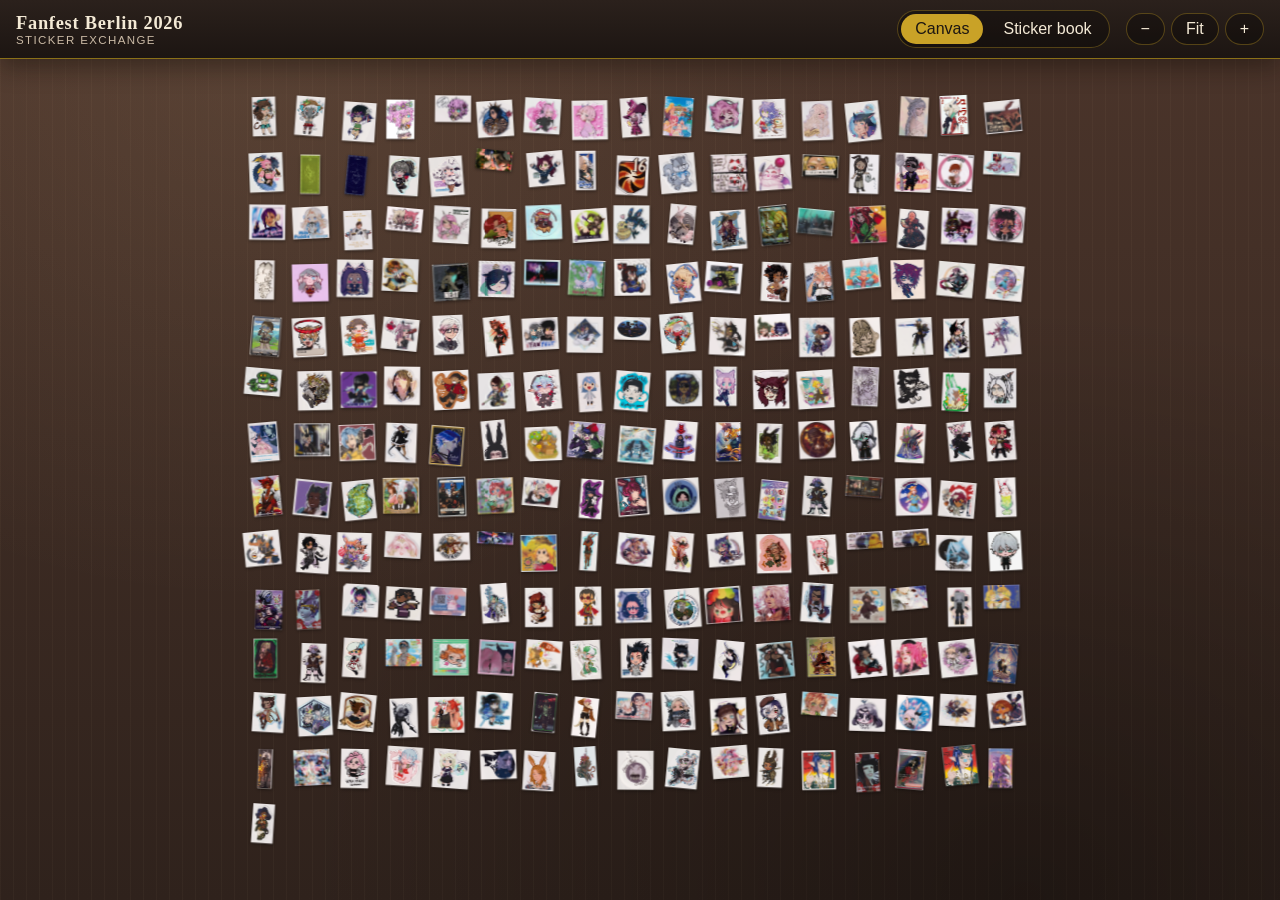
==== index.html @ e5f7c4ee "reorder" ====
<!DOCTYPE html>
<html lang="en">
<head>
  <meta charset="UTF-8">
  <meta name="viewport" content="width=device-width, initial-scale=1">
  <title>Fanfest Berlin 2026 Stickers</title>
  <link rel="stylesheet" href="app.css">
</head>
<body class="viewer">
  <div class="app">
  <header class="topbar">
    <div class="brand">
      <h1>Fanfest Berlin 2026</h1>
      <p>Sticker exchange</p>
    </div>
    <div class="topbar-spacer"></div>
    <div class="mode-toggle" role="tablist">
      <button type="button" data-mode="canvas" class="active">Canvas</button>
      <button type="button" data-mode="book">Sticker book</button>
    </div>
    <div class="zoom-controls">
      <button type="button" class="icon-btn" data-zoom="out" aria-label="Zoom out">&minus;</button>
      <button type="button" class="icon-btn" data-zoom="fit">Fit</button>
      <button type="button" class="icon-btn" data-zoom="in" aria-label="Zoom in">+</button>
    </div>
  </header>
  <div id="stage" class="stage"></div>
  </div>
  <div id="lightbox" class="lightbox" hidden></div>
  <div id="print-book" class="print-book"></div>
  <script>
window.SETTINGS = {
  "bookCols": 2,
  "bookRows": 3
};
window.STICKERS = [
  {
    "id": "032",
    "webp": "webp/032.webp",
    "label": "Alex (By Ru)",
    "url": "https://bsky.app/profile/arukeiso.bsky.social",
    "rank": 1,
    "canvas": {
      "x": 73.90350001613564,
      "y": 69.49119189800025,
      "rot": -1.6860905791443859,
      "scale": 1
    }
  },
  {
    "id": "081",
    "webp": "webp/081.webp",
    "label": "Binnie (By Ru)",
    "url": "https://bsky.app/profile/arukeiso.bsky.social",
    "rank": 2,
    "canvas": {
      "x": 301.514665700458,
      "y": 67.38769964757219,
      "rot": 4.078917560034313,
      "scale": 1
    }
  },
  {
    "id": "205",
    "webp": "webp/205.webp",
    "label": "Teija (By Ru)",
    "url": "https://bsky.app/profile/arukeiso.bsky.social",
    "rank": 3,
    "canvas": {
      "x": 548.7337854183978,
      "y": 95.8524982575469,
      "rot": 3.7741764993481066,
      "scale": 1
    }
  },
  {
    "id": "222",
    "webp": "webp/222.webp",
    "label": "Ru (By Ru)",
    "url": "https://bsky.app/profile/arukeiso.bsky.social",
    "rank": 4,
    "canvas": {
      "x": 753.6263199293509,
      "y": 82.54321055843403,
      "rot": 0.38242914966390806,
      "scale": 1
    }
  },
  {
    "id": "143",
    "webp": "webp/143.webp",
    "label": "Ru (By Ru)",
    "url": "https://bsky.app/profile/arukeiso.bsky.social",
    "rank": 5,
    "canvas": {
      "x": 1016.1941716199881,
      "y": 62.15955969537188,
      "rot": 0.5058436977843357,
      "scale": 1
    }
  },
  {
    "id": "118",
    "webp": "webp/118.webp",
    "label": "Idrill",
    "url": "",
    "rank": 6,
    "canvas": {
      "x": 1226.1475373597477,
      "y": 88.1702072784936,
      "rot": -3.675393090102401,
      "scale": 1
    }
  },
  {
    "id": "068",
    "webp": "webp/068.webp",
    "label": "",
    "url": "",
    "rank": 7,
    "canvas": {
      "x": 1462.191836976437,
      "y": 75.58157592105675,
      "rot": 3.4449130401584807,
      "scale": 1
    }
  },
  {
    "id": "002",
    "webp": "webp/002.webp",
    "label": "",
    "url": "",
    "rank": 8,
    "canvas": {
      "x": 1698.2513125312025,
      "y": 87.2151377323311,
      "rot": -0.8671289482760631,
      "scale": 1
    }
  },
  {
    "id": "185",
    "webp": "webp/185.webp",
    "label": "",
    "url": "",
    "rank": 9,
    "canvas": {
      "x": 1921.7842533544363,
      "y": 72.89124693173244,
      "rot": -3.973516126970082,
      "scale": 1
    }
  },
  {
    "id": "158",
    "webp": "webp/158.webp",
    "label": "",
    "url": "",
    "rank": 10,
    "canvas": {
      "x": 2140.3879696757845,
      "y": 70.07727543412152,
      "rot": 3.978011462250464,
      "scale": 1
    }
  },
  {
    "id": "058",
    "webp": "webp/058.webp",
    "label": "",
    "url": "",
    "rank": 11,
    "canvas": {
      "x": 2369.0397327370392,
      "y": 68.25859074276167,
      "rot": 4.191496732285959,
      "scale": 1
    }
  },
  {
    "id": "102",
    "webp": "webp/102.webp",
    "label": "",
    "url": "",
    "rank": 12,
    "canvas": {
      "x": 2592.6874871104706,
      "y": 81.08712508060279,
      "rot": -1.9091451606369567,
      "scale": 1
    }
  },
  {
    "id": "015",
    "webp": "webp/015.webp",
    "label": "",
    "url": "",
    "rank": 13,
    "canvas": {
      "x": 2833.032919566015,
      "y": 90.2187772717468,
      "rot": -2.156431554000632,
      "scale": 1
    }
  },
  {
    "id": "203",
    "webp": "webp/203.webp",
    "label": "",
    "url": "",
    "rank": 14,
    "canvas": {
      "x": 3060.039991949431,
      "y": 93.59841868836143,
      "rot": -5.977024871150496,
      "scale": 1
    }
  },
  {
    "id": "098",
    "webp": "webp/098.webp",
    "label": "",
    "url": "",
    "rank": 15,
    "canvas": {
      "x": 3314.956484698697,
      "y": 68.83978108257244,
      "rot": 2.895940563197346,
      "scale": 1
    }
  },
  {
    "id": "116",
    "webp": "webp/116.webp",
    "label": "",
    "url": "",
    "rank": 16,
    "canvas": {
      "x": 3514.015367638371,
      "y": 62.41829545931242,
      "rot": -2.525539818859965,
      "scale": 1
    }
  },
  {
    "id": "132",
    "webp": "webp/132.webp",
    "label": "",
    "url": "",
    "rank": 17,
    "canvas": {
      "x": 3757.652794477207,
      "y": 88.29252253418716,
      "rot": -5.700183181892507,
      "scale": 1
    }
  },
  {
    "id": "090",
    "webp": "webp/090.webp",
    "label": "",
    "url": "",
    "rank": 18,
    "canvas": {
      "x": 83.77843395886657,
      "y": 348.0306734599565,
      "rot": -2.3396474179949593,
      "scale": 1
    }
  },
  {
    "id": "045",
    "webp": "webp/045.webp",
    "label": "",
    "url": "",
    "rank": 19,
    "canvas": {
      "x": 303.8363745107574,
      "y": 357.27429459837526,
      "rot": 0.6375217917780027,
      "scale": 1
    }
  },
  {
    "id": "046",
    "webp": "webp/046.webp",
    "label": "",
    "url": "",
    "rank": 20,
    "canvas": {
      "x": 534.2193181318345,
      "y": 361.52913678731494,
      "rot": 5.638885408990383,
      "scale": 1
    }
  },
  {
    "id": "191",
    "webp": "webp/191.webp",
    "label": "",
    "url": "",
    "rank": 21,
    "canvas": {
      "x": 770.0373034954737,
      "y": 365.29122587984955,
      "rot": 3.4598568134071552,
      "scale": 1
    }
  },
  {
    "id": "186",
    "webp": "webp/186.webp",
    "label": "",
    "url": "",
    "rank": 22,
    "canvas": {
      "x": 982.9602339793307,
      "y": 366.6246836506347,
      "rot": -4.339243388091524,
      "scale": 1
    }
  },
  {
    "id": "093",
    "webp": "webp/093.webp",
    "label": "",
    "url": "",
    "rank": 23,
    "canvas": {
      "x": 1220.5906076672727,
      "y": 333.8196318846903,
      "rot": 5.798804038392248,
      "scale": 1
    }
  },
  {
    "id": "097",
    "webp": "webp/097.webp",
    "label": "",
    "url": "",
    "rank": 24,
    "canvas": {
      "x": 1476.9918188316885,
      "y": 342.2936856844768,
      "rot": -5.150886959049756,
      "scale": 1
    }
  },
  {
    "id": "010",
    "webp": "webp/010.webp",
    "label": "",
    "url": "",
    "rank": 25,
    "canvas": {
      "x": 1678.1807533193683,
      "y": 337.64617403721616,
      "rot": -0.6203984019120838,
      "scale": 1
    }
  },
  {
    "id": "162",
    "webp": "webp/162.webp",
    "label": "",
    "url": "",
    "rank": 26,
    "canvas": {
      "x": 1910.45590199178,
      "y": 364.02331498323133,
      "rot": 2.4920527681821483,
      "scale": 1
    }
  },
  {
    "id": "220",
    "webp": "webp/220.webp",
    "label": "",
    "url": "",
    "rank": 27,
    "canvas": {
      "x": 2136.120660199181,
      "y": 351.97183378021356,
      "rot": -4.813209950008277,
      "scale": 1
    }
  },
  {
    "id": "115",
    "webp": "webp/115.webp",
    "label": "",
    "url": "",
    "rank": 28,
    "canvas": {
      "x": 2393.211937423128,
      "y": 355.1370780114516,
      "rot": -1.8459759139716994,
      "scale": 1
    }
  },
  {
    "id": "037",
    "webp": "webp/037.webp",
    "label": "",
    "url": "",
    "rank": 29,
    "canvas": {
      "x": 2610.796510260929,
      "y": 362.31370654877435,
      "rot": -4.026950866466507,
      "scale": 1
    }
  },
  {
    "id": "012",
    "webp": "webp/012.webp",
    "label": "",
    "url": "",
    "rank": 30,
    "canvas": {
      "x": 2848.3838677932795,
      "y": 359.4025440897155,
      "rot": 2.6949462745179886,
      "scale": 1
    }
  },
  {
    "id": "029",
    "webp": "webp/029.webp",
    "label": "",
    "url": "",
    "rank": 31,
    "canvas": {
      "x": 3066.1196263055513,
      "y": 356.4448327849668,
      "rot": 1.5496570851558182,
      "scale": 1
    }
  },
  {
    "id": "137",
    "webp": "webp/137.webp",
    "label": "",
    "url": "",
    "rank": 32,
    "canvas": {
      "x": 3311.078621937596,
      "y": 349.895151541951,
      "rot": 2.090331911887464,
      "scale": 1
    }
  },
  {
    "id": "080",
    "webp": "webp/080.webp",
    "label": "",
    "url": "",
    "rank": 33,
    "canvas": {
      "x": 3519.7585679216577,
      "y": 354.4915215560356,
      "rot": 3.598026444568326,
      "scale": 1
    }
  },
  {
    "id": "077",
    "webp": "webp/077.webp",
    "label": "",
    "url": "",
    "rank": 34,
    "canvas": {
      "x": 3752.432448718831,
      "y": 342.162161233179,
      "rot": 2.9809624726112762,
      "scale": 1
    }
  },
  {
    "id": "053",
    "webp": "webp/053.webp",
    "label": "",
    "url": "",
    "rank": 35,
    "canvas": {
      "x": 90.29894314359397,
      "y": 605.995637234747,
      "rot": 0.5129847035042028,
      "scale": 1
    }
  },
  {
    "id": "038",
    "webp": "webp/038.webp",
    "label": "",
    "url": "",
    "rank": 36,
    "canvas": {
      "x": 306.29293721392696,
      "y": 616.5195819486974,
      "rot": -2.7719159783720446,
      "scale": 1
    }
  },
  {
    "id": "130",
    "webp": "webp/130.webp",
    "label": "",
    "url": "",
    "rank": 37,
    "canvas": {
      "x": 541.8859152466598,
      "y": 636.3105459708091,
      "rot": -2.056372716075772,
      "scale": 1
    }
  },
  {
    "id": "149",
    "webp": "webp/149.webp",
    "label": "",
    "url": "",
    "rank": 38,
    "canvas": {
      "x": 773.6968087643789,
      "y": 622.0279415242626,
      "rot": 5.285076873521776,
      "scale": 1
    }
  },
  {
    "id": "014",
    "webp": "webp/014.webp",
    "label": "",
    "url": "",
    "rank": 39,
    "canvas": {
      "x": 1009.263213409509,
      "y": 613.5451183633626,
      "rot": 3.176130953684332,
      "scale": 1
    }
  },
  {
    "id": "078",
    "webp": "webp/078.webp",
    "label": "",
    "url": "",
    "rank": 40,
    "canvas": {
      "x": 1243.7127217765305,
      "y": 627.2832280746419,
      "rot": 0.9619818464350507,
      "scale": 1
    }
  },
  {
    "id": "214",
    "webp": "webp/214.webp",
    "label": "",
    "url": "",
    "rank": 41,
    "canvas": {
      "x": 1469.29441071782,
      "y": 608.0111290529765,
      "rot": -2.121690098872116,
      "scale": 1
    }
  },
  {
    "id": "059",
    "webp": "webp/059.webp",
    "label": "",
    "url": "",
    "rank": 42,
    "canvas": {
      "x": 1696.5752269438008,
      "y": 628.3313073466799,
      "rot": -4.060339766843187,
      "scale": 1
    }
  },
  {
    "id": "096",
    "webp": "webp/096.webp",
    "label": "",
    "url": "",
    "rank": 43,
    "canvas": {
      "x": 1905.99232921119,
      "y": 610.2573781208124,
      "rot": 0.20719694863810112,
      "scale": 1
    }
  },
  {
    "id": "021",
    "webp": "webp/021.webp",
    "label": "",
    "url": "",
    "rank": 44,
    "canvas": {
      "x": 2158.025068442161,
      "y": 606.2772051732694,
      "rot": 5.167523976445535,
      "scale": 1
    }
  },
  {
    "id": "105",
    "webp": "webp/105.webp",
    "label": "",
    "url": "",
    "rank": 45,
    "canvas": {
      "x": 2390.2513560496386,
      "y": 634.5351656655929,
      "rot": -3.449527090969989,
      "scale": 1
    }
  },
  {
    "id": "176",
    "webp": "webp/176.webp",
    "label": "",
    "url": "",
    "rank": 46,
    "canvas": {
      "x": 2616.155148119736,
      "y": 610.4279672762251,
      "rot": -5.58586795830737,
      "scale": 1
    }
  },
  {
    "id": "051",
    "webp": "webp/051.webp",
    "label": "",
    "url": "",
    "rank": 47,
    "canvas": {
      "x": 2822.531520242948,
      "y": 629.398212521901,
      "rot": 5.463021275425493,
      "scale": 1
    }
  },
  {
    "id": "079",
    "webp": "webp/079.webp",
    "label": "",
    "url": "",
    "rank": 48,
    "canvas": {
      "x": 3085.703428043694,
      "y": 613.4283382051397,
      "rot": -2.4372319074030697,
      "scale": 1
    }
  },
  {
    "id": "147",
    "webp": "webp/147.webp",
    "label": "",
    "url": "",
    "rank": 49,
    "canvas": {
      "x": 3310.466554213427,
      "y": 632.3059397989433,
      "rot": 4.759456992106365,
      "scale": 1
    }
  },
  {
    "id": "030",
    "webp": "webp/030.webp",
    "label": "",
    "url": "",
    "rank": 50,
    "canvas": {
      "x": 3541.611443224075,
      "y": 624.3207999909815,
      "rot": 1.8980796523390353,
      "scale": 1
    }
  },
  {
    "id": "201",
    "webp": "webp/201.webp",
    "label": "",
    "url": "",
    "rank": 51,
    "canvas": {
      "x": 3774.8598866031216,
      "y": 609.9236425284005,
      "rot": 4.615516227340372,
      "scale": 1
    }
  },
  {
    "id": "056",
    "webp": "webp/056.webp",
    "label": "",
    "url": "",
    "rank": 52,
    "canvas": {
      "x": 75.81142540642803,
      "y": 883.5423566788559,
      "rot": 0.8659234084789968,
      "scale": 1
    }
  },
  {
    "id": "216",
    "webp": "webp/216.webp",
    "label": "",
    "url": "",
    "rank": 53,
    "canvas": {
      "x": 303.6988659979982,
      "y": 902.7566391167679,
      "rot": -1.3453066312294855,
      "scale": 1
    }
  },
  {
    "id": "146",
    "webp": "webp/146.webp",
    "label": "",
    "url": "",
    "rank": 54,
    "canvas": {
      "x": 527.1354369560881,
      "y": 881.2195904011454,
      "rot": 0.7505941997246115,
      "scale": 1
    }
  },
  {
    "id": "192",
    "webp": "webp/192.webp",
    "label": "",
    "url": "",
    "rank": 55,
    "canvas": {
      "x": 753.2285292221767,
      "y": 875.4508568326642,
      "rot": 2.50566799843954,
      "scale": 1
    }
  },
  {
    "id": "145",
    "webp": "webp/145.webp",
    "label": "",
    "url": "",
    "rank": 56,
    "canvas": {
      "x": 1005.6940053607977,
      "y": 900.9017993016616,
      "rot": -3.2833972084760608,
      "scale": 1
    }
  },
  {
    "id": "131",
    "webp": "webp/131.webp",
    "label": "",
    "url": "",
    "rank": 57,
    "canvas": {
      "x": 1233.3431562198764,
      "y": 887.7752358594788,
      "rot": 1.31276074832199,
      "scale": 1
    }
  },
  {
    "id": "052",
    "webp": "webp/052.webp",
    "label": "",
    "url": "",
    "rank": 58,
    "canvas": {
      "x": 1461.4302097145703,
      "y": 881.1300936765554,
      "rot": 1.2150843575228816,
      "scale": 1
    }
  },
  {
    "id": "166",
    "webp": "webp/166.webp",
    "label": "",
    "url": "",
    "rank": 59,
    "canvas": {
      "x": 1683.1054515170706,
      "y": 882.9000416014954,
      "rot": 2.878817947574696,
      "scale": 1
    }
  },
  {
    "id": "194",
    "webp": "webp/194.webp",
    "label": "",
    "url": "",
    "rank": 60,
    "canvas": {
      "x": 1909.924504862244,
      "y": 876.4913627418276,
      "rot": -0.7663467677359943,
      "scale": 1
    }
  },
  {
    "id": "082",
    "webp": "webp/082.webp",
    "label": "",
    "url": "",
    "rank": 61,
    "canvas": {
      "x": 2165.917911691292,
      "y": 898.079358711046,
      "rot": -5.868008953449503,
      "scale": 1
    }
  },
  {
    "id": "111",
    "webp": "webp/111.webp",
    "label": "",
    "url": "",
    "rank": 62,
    "canvas": {
      "x": 2364.5010519877874,
      "y": 894.0173751910817,
      "rot": 4.746071654332587,
      "scale": 1
    }
  },
  {
    "id": "020",
    "webp": "webp/020.webp",
    "label": "",
    "url": "",
    "rank": 63,
    "canvas": {
      "x": 2625.671150238787,
      "y": 893.8692522316967,
      "rot": 2.559704665456348,
      "scale": 1
    }
  },
  {
    "id": "070",
    "webp": "webp/070.webp",
    "label": "",
    "url": "",
    "rank": 64,
    "canvas": {
      "x": 2839.592599648022,
      "y": 890.8372711936721,
      "rot": -4.582183170308333,
      "scale": 1
    }
  },
  {
    "id": "088",
    "webp": "webp/088.webp",
    "label": "",
    "url": "",
    "rank": 65,
    "canvas": {
      "x": 3052.655106647419,
      "y": 874.6972589090033,
      "rot": -5.989805156616834,
      "scale": 1
    }
  },
  {
    "id": "197",
    "webp": "webp/197.webp",
    "label": "",
    "url": "",
    "rank": 66,
    "canvas": {
      "x": 3283.7150960308936,
      "y": 881.8554006452812,
      "rot": -1.5329057726207207,
      "scale": 1
    }
  },
  {
    "id": "209",
    "webp": "webp/209.webp",
    "label": "",
    "url": "",
    "rank": 67,
    "canvas": {
      "x": 3522.849521006298,
      "y": 893.5152577909223,
      "rot": 5.173073344022008,
      "scale": 1
    }
  },
  {
    "id": "109",
    "webp": "webp/109.webp",
    "label": "",
    "url": "",
    "rank": 68,
    "canvas": {
      "x": 3769.349563738248,
      "y": 906.0936803483858,
      "rot": 5.395966519310724,
      "scale": 1
    }
  },
  {
    "id": "182",
    "webp": "webp/182.webp",
    "label": "",
    "url": "",
    "rank": 69,
    "canvas": {
      "x": 82.75305970273607,
      "y": 1163.7408278635048,
      "rot": 4.455806546240735,
      "scale": 1
    }
  },
  {
    "id": "026",
    "webp": "webp/026.webp",
    "label": "",
    "url": "",
    "rank": 70,
    "canvas": {
      "x": 299.10636552186617,
      "y": 1169.688592277818,
      "rot": -2.8698203944434817,
      "scale": 1
    }
  },
  {
    "id": "196",
    "webp": "webp/196.webp",
    "label": "",
    "url": "",
    "rank": 71,
    "canvas": {
      "x": 544.601367541826,
      "y": 1159.0899681612284,
      "rot": -3.6463423276780733,
      "scale": 1
    }
  },
  {
    "id": "213",
    "webp": "webp/213.webp",
    "label": "",
    "url": "",
    "rank": 72,
    "canvas": {
      "x": 753.0368439276112,
      "y": 1172.957154689737,
      "rot": 5.979908352347806,
      "scale": 1
    }
  },
  {
    "id": "212",
    "webp": "webp/212.webp",
    "label": "",
    "url": "",
    "rank": 73,
    "canvas": {
      "x": 991.6819687379352,
      "y": 1157.7304337305404,
      "rot": -2.304870256444776,
      "scale": 1
    }
  },
  {
    "id": "134",
    "webp": "webp/134.webp",
    "label": "",
    "url": "",
    "rank": 74,
    "canvas": {
      "x": 1239.9186922110243,
      "y": 1164.335279495687,
      "rot": -5.474342239143871,
      "scale": 1
    }
  },
  {
    "id": "188",
    "webp": "webp/188.webp",
    "label": "",
    "url": "",
    "rank": 75,
    "canvas": {
      "x": 1450.9562809147176,
      "y": 1170.8450954800603,
      "rot": -2.8019914254210603,
      "scale": 1
    }
  },
  {
    "id": "085",
    "webp": "webp/085.webp",
    "label": "",
    "url": "",
    "rank": 76,
    "canvas": {
      "x": 1673.9028018965325,
      "y": 1164.914252526404,
      "rot": 0.7062907769072044,
      "scale": 1
    }
  },
  {
    "id": "218",
    "webp": "webp/218.webp",
    "label": "",
    "url": "",
    "rank": 77,
    "canvas": {
      "x": 1909.910238640652,
      "y": 1166.6569042986387,
      "rot": 1.6893678909865475,
      "scale": 1
    }
  },
  {
    "id": "054",
    "webp": "webp/054.webp",
    "label": "",
    "url": "",
    "rank": 78,
    "canvas": {
      "x": 2133.6247020523433,
      "y": 1147.5386385599274,
      "rot": -4.484071581027198,
      "scale": 1
    }
  },
  {
    "id": "172",
    "webp": "webp/172.webp",
    "label": "",
    "url": "",
    "rank": 79,
    "canvas": {
      "x": 2385.398168715773,
      "y": 1169.7952194987536,
      "rot": 2.513080366309522,
      "scale": 1
    }
  },
  {
    "id": "139",
    "webp": "webp/139.webp",
    "label": "",
    "url": "",
    "rank": 80,
    "canvas": {
      "x": 2609.7694693642625,
      "y": 1152.7012855349517,
      "rot": -2.7159650888829754,
      "scale": 1
    }
  },
  {
    "id": "152",
    "webp": "webp/152.webp",
    "label": "",
    "url": "",
    "rank": 81,
    "canvas": {
      "x": 2830.318341719824,
      "y": 1169.5408068009565,
      "rot": -0.5425404831760048,
      "scale": 1
    }
  },
  {
    "id": "114",
    "webp": "webp/114.webp",
    "label": "",
    "url": "",
    "rank": 82,
    "canvas": {
      "x": 3072.170210104551,
      "y": 1169.5882555585827,
      "rot": -2.2014258323235336,
      "scale": 1
    }
  },
  {
    "id": "001",
    "webp": "webp/001.webp",
    "label": "",
    "url": "",
    "rank": 83,
    "canvas": {
      "x": 3315.750362190597,
      "y": 1171.4004181858909,
      "rot": -2.7402187088557213,
      "scale": 1
    }
  },
  {
    "id": "175",
    "webp": "webp/175.webp",
    "label": "",
    "url": "",
    "rank": 84,
    "canvas": {
      "x": 3526.453544242685,
      "y": 1173.8025115784615,
      "rot": -1.2628744309197977,
      "scale": 1
    }
  },
  {
    "id": "150",
    "webp": "webp/150.webp",
    "label": "",
    "url": "",
    "rank": 85,
    "canvas": {
      "x": 3753.5267835486566,
      "y": 1167.7933304133878,
      "rot": -4.325492257138036,
      "scale": 1
    }
  },
  {
    "id": "060",
    "webp": "webp/060.webp",
    "label": "",
    "url": "",
    "rank": 86,
    "canvas": {
      "x": 67.5783196203365,
      "y": 1421.698223365335,
      "rot": 4.894120823948985,
      "scale": 1
    }
  },
  {
    "id": "211",
    "webp": "webp/211.webp",
    "label": "",
    "url": "",
    "rank": 87,
    "canvas": {
      "x": 327.61655456829425,
      "y": 1436.061499770137,
      "rot": -1.0913480423124131,
      "scale": 1
    }
  },
  {
    "id": "156",
    "webp": "webp/156.webp",
    "label": "",
    "url": "",
    "rank": 88,
    "canvas": {
      "x": 545.9098059976398,
      "y": 1438.5380350209905,
      "rot": -0.46093547544511004,
      "scale": 1
    }
  },
  {
    "id": "086",
    "webp": "webp/086.webp",
    "label": "",
    "url": "",
    "rank": 89,
    "canvas": {
      "x": 762.404905804888,
      "y": 1414.271422486062,
      "rot": 0.6350748749700301,
      "scale": 1
    }
  },
  {
    "id": "095",
    "webp": "webp/095.webp",
    "label": "",
    "url": "",
    "rank": 90,
    "canvas": {
      "x": 1006.8153415831223,
      "y": 1434.2404419739137,
      "rot": -2.980467264068015,
      "scale": 1
    }
  },
  {
    "id": "049",
    "webp": "webp/049.webp",
    "label": "",
    "url": "",
    "rank": 91,
    "canvas": {
      "x": 1231.5439007165503,
      "y": 1444.809381227094,
      "rot": -2.2791715387742086,
      "scale": 1
    }
  },
  {
    "id": "167",
    "webp": "webp/167.webp",
    "label": "",
    "url": "",
    "rank": 92,
    "canvas": {
      "x": 1463.2604117763833,
      "y": 1435.291705425466,
      "rot": -5.216299628070513,
      "scale": 1
    }
  },
  {
    "id": "219",
    "webp": "webp/219.webp",
    "label": "",
    "url": "",
    "rank": 93,
    "canvas": {
      "x": 1696.6550851636525,
      "y": 1442.6718545832878,
      "rot": -3.502405903002349,
      "scale": 1
    }
  },
  {
    "id": "103",
    "webp": "webp/103.webp",
    "label": "",
    "url": "",
    "rank": 94,
    "canvas": {
      "x": 1910.2732220983412,
      "y": 1437.6240448012936,
      "rot": 4.590746695514188,
      "scale": 1
    }
  },
  {
    "id": "055",
    "webp": "webp/055.webp",
    "label": "",
    "url": "",
    "rank": 95,
    "canvas": {
      "x": 2167.566074928409,
      "y": 1432.9027421324736,
      "rot": -0.33157053601849107,
      "scale": 1
    }
  },
  {
    "id": "122",
    "webp": "webp/122.webp",
    "label": "",
    "url": "",
    "rank": 96,
    "canvas": {
      "x": 2373.8306969702544,
      "y": 1413.9880454950414,
      "rot": 0.31391535933549086,
      "scale": 1
    }
  },
  {
    "id": "040",
    "webp": "webp/040.webp",
    "label": "",
    "url": "",
    "rank": 97,
    "canvas": {
      "x": 2602.0790626599105,
      "y": 1429.7503274277444,
      "rot": -1.3311666662118729,
      "scale": 1
    }
  },
  {
    "id": "033",
    "webp": "webp/033.webp",
    "label": "",
    "url": "",
    "rank": 98,
    "canvas": {
      "x": 2823.4681538362365,
      "y": 1432.9180756977962,
      "rot": -3.8600533164868587,
      "scale": 1
    }
  },
  {
    "id": "140",
    "webp": "webp/140.webp",
    "label": "",
    "url": "",
    "rank": 99,
    "canvas": {
      "x": 3071.7299760740275,
      "y": 1415.225306042083,
      "rot": 2.5372210551250944,
      "scale": 1
    }
  },
  {
    "id": "028",
    "webp": "webp/028.webp",
    "label": "",
    "url": "",
    "rank": 100,
    "canvas": {
      "x": 3307.21947031582,
      "y": 1423.6925753949422,
      "rot": -4.35406105853481,
      "scale": 1
    }
  },
  {
    "id": "083",
    "webp": "webp/083.webp",
    "label": "",
    "url": "",
    "rank": 101,
    "canvas": {
      "x": 3521.6761496082,
      "y": 1443.548114691897,
      "rot": 0.9590507779391899,
      "scale": 1
    }
  },
  {
    "id": "142",
    "webp": "webp/142.webp",
    "label": "",
    "url": "",
    "rank": 102,
    "canvas": {
      "x": 3743.5881386585847,
      "y": 1423.3755741861958,
      "rot": -0.0604077413396773,
      "scale": 1
    }
  },
  {
    "id": "155",
    "webp": "webp/155.webp",
    "label": "",
    "url": "",
    "rank": 103,
    "canvas": {
      "x": 71.82022844152439,
      "y": 1692.3730419042367,
      "rot": -4.872731105803854,
      "scale": 1
    }
  },
  {
    "id": "200",
    "webp": "webp/200.webp",
    "label": "",
    "url": "",
    "rank": 104,
    "canvas": {
      "x": 313.7020169187435,
      "y": 1697.1489816780183,
      "rot": -0.26456240460511626,
      "scale": 1
    }
  },
  {
    "id": "110",
    "webp": "webp/110.webp",
    "label": "",
    "url": "",
    "rank": 105,
    "canvas": {
      "x": 538.2032838459561,
      "y": 1702.0187655672482,
      "rot": -2.1669652006468727,
      "scale": 1
    }
  },
  {
    "id": "006",
    "webp": "webp/006.webp",
    "label": "",
    "url": "",
    "rank": 106,
    "canvas": {
      "x": 757.9142903627071,
      "y": 1695.55432155672,
      "rot": 2.0567839368438783,
      "scale": 1
    }
  },
  {
    "id": "062",
    "webp": "webp/062.webp",
    "label": "",
    "url": "",
    "rank": 107,
    "canvas": {
      "x": 985.9827938762816,
      "y": 1709.9792050545166,
      "rot": 4.293921395279037,
      "scale": 1
    }
  },
  {
    "id": "193",
    "webp": "webp/193.webp",
    "label": "",
    "url": "",
    "rank": 108,
    "canvas": {
      "x": 1221.2655378304964,
      "y": 1682.4696939599655,
      "rot": -5.481278059303406,
      "scale": 1
    }
  },
  {
    "id": "092",
    "webp": "webp/092.webp",
    "label": "",
    "url": "",
    "rank": 109,
    "canvas": {
      "x": 1465.5948698686263,
      "y": 1713.7592719420563,
      "rot": -2.315999391290578,
      "scale": 1
    }
  },
  {
    "id": "215",
    "webp": "webp/215.webp",
    "label": "",
    "url": "",
    "rank": 110,
    "canvas": {
      "x": 1680.1434810435092,
      "y": 1689.6551931289364,
      "rot": 4.468273958889942,
      "scale": 1
    }
  },
  {
    "id": "170",
    "webp": "webp/170.webp",
    "label": "",
    "url": "",
    "rank": 111,
    "canvas": {
      "x": 1933.1196407809348,
      "y": 1713.6129041745298,
      "rot": 4.703232124847329,
      "scale": 1
    }
  },
  {
    "id": "184",
    "webp": "webp/184.webp",
    "label": "",
    "url": "",
    "rank": 112,
    "canvas": {
      "x": 2148.8546978734644,
      "y": 1685.4955708229143,
      "rot": 4.407522613427474,
      "scale": 1
    }
  },
  {
    "id": "128",
    "webp": "webp/128.webp",
    "label": "",
    "url": "",
    "rank": 113,
    "canvas": {
      "x": 2388.9125516428453,
      "y": 1691.3246214113794,
      "rot": -0.528063123393645,
      "scale": 1
    }
  },
  {
    "id": "217",
    "webp": "webp/217.webp",
    "label": "",
    "url": "",
    "rank": 114,
    "canvas": {
      "x": 2593.0494216774523,
      "y": 1697.9877217957326,
      "rot": 1.6833293633688715,
      "scale": 1
    }
  },
  {
    "id": "008",
    "webp": "webp/008.webp",
    "label": "",
    "url": "",
    "rank": 115,
    "canvas": {
      "x": 2830.9566699128754,
      "y": 1685.2746265494466,
      "rot": -2.462265018441995,
      "scale": 1
    }
  },
  {
    "id": "120",
    "webp": "webp/120.webp",
    "label": "",
    "url": "",
    "rank": 116,
    "canvas": {
      "x": 3067.00892284385,
      "y": 1685.9999918733083,
      "rot": -3.753799835745459,
      "scale": 1
    }
  },
  {
    "id": "177",
    "webp": "webp/177.webp",
    "label": "",
    "url": "",
    "rank": 117,
    "canvas": {
      "x": 3296.9037063149563,
      "y": 1697.9126485433196,
      "rot": 2.886744979199303,
      "scale": 1
    }
  },
  {
    "id": "127",
    "webp": "webp/127.webp",
    "label": "",
    "url": "",
    "rank": 118,
    "canvas": {
      "x": 3545.4366957415405,
      "y": 1688.766882452245,
      "rot": -5.186619962511516,
      "scale": 1
    }
  },
  {
    "id": "101",
    "webp": "webp/101.webp",
    "label": "",
    "url": "",
    "rank": 119,
    "canvas": {
      "x": 3745.899309424056,
      "y": 1687.3178662798646,
      "rot": -4.172157145043534,
      "scale": 1
    }
  },
  {
    "id": "003",
    "webp": "webp/003.webp",
    "label": "",
    "url": "",
    "rank": 120,
    "canvas": {
      "x": 85.79677561275705,
      "y": 1960.7049747430012,
      "rot": -5.894626929061093,
      "scale": 1
    }
  },
  {
    "id": "027",
    "webp": "webp/027.webp",
    "label": "",
    "url": "",
    "rank": 121,
    "canvas": {
      "x": 315.40445438864793,
      "y": 1979.5275518150509,
      "rot": 5.764942392780938,
      "scale": 1
    }
  },
  {
    "id": "148",
    "webp": "webp/148.webp",
    "label": "",
    "url": "",
    "rank": 122,
    "canvas": {
      "x": 548.3911295431137,
      "y": 1982.1428841655281,
      "rot": -5.850525205747923,
      "scale": 1
    }
  },
  {
    "id": "181",
    "webp": "webp/181.webp",
    "label": "",
    "url": "",
    "rank": 123,
    "canvas": {
      "x": 757.0201806488153,
      "y": 1968.4011677242856,
      "rot": -0.6881961242667325,
      "scale": 1
    }
  },
  {
    "id": "013",
    "webp": "webp/013.webp",
    "label": "",
    "url": "",
    "rank": 124,
    "canvas": {
      "x": 1010.0434018209099,
      "y": 1964.8639192149524,
      "rot": -1.9691156270760475,
      "scale": 1
    }
  },
  {
    "id": "125",
    "webp": "webp/125.webp",
    "label": "",
    "url": "",
    "rank": 125,
    "canvas": {
      "x": 1226.5151312995029,
      "y": 1968.9794193964012,
      "rot": -2.32995195140062,
      "scale": 1
    }
  },
  {
    "id": "133",
    "webp": "webp/133.webp",
    "label": "",
    "url": "",
    "rank": 126,
    "canvas": {
      "x": 1454.0831468958013,
      "y": 1972.069754068914,
      "rot": 5.108212562891929,
      "scale": 1
    }
  },
  {
    "id": "106",
    "webp": "webp/106.webp",
    "label": "",
    "url": "",
    "rank": 127,
    "canvas": {
      "x": 1706.4401769472659,
      "y": 1976.4906158804854,
      "rot": 4.221239989506056,
      "scale": 1
    }
  },
  {
    "id": "129",
    "webp": "webp/129.webp",
    "label": "",
    "url": "",
    "rank": 128,
    "canvas": {
      "x": 1911.1331869849575,
      "y": 1962.105894994111,
      "rot": -4.966999030083739,
      "scale": 1
    }
  },
  {
    "id": "204",
    "webp": "webp/204.webp",
    "label": "",
    "url": "",
    "rank": 129,
    "canvas": {
      "x": 2153.9631405602413,
      "y": 1971.4033329574331,
      "rot": -3.244029162016761,
      "scale": 1
    }
  },
  {
    "id": "136",
    "webp": "webp/136.webp",
    "label": "",
    "url": "",
    "rank": 130,
    "canvas": {
      "x": 2396.9729041746646,
      "y": 1969.807455350089,
      "rot": -3.6821298709012087,
      "scale": 1
    }
  },
  {
    "id": "048",
    "webp": "webp/048.webp",
    "label": "",
    "url": "",
    "rank": 131,
    "canvas": {
      "x": 2613.805515560521,
      "y": 1981.3780039854764,
      "rot": 5.36796507175079,
      "scale": 1
    }
  },
  {
    "id": "202",
    "webp": "webp/202.webp",
    "label": "",
    "url": "",
    "rank": 132,
    "canvas": {
      "x": 2832.328867988124,
      "y": 1961.9588061575473,
      "rot": 3.6941693892431786,
      "scale": 1
    }
  },
  {
    "id": "018",
    "webp": "webp/018.webp",
    "label": "",
    "url": "",
    "rank": 133,
    "canvas": {
      "x": 3065.693668459215,
      "y": 1960.6553481059855,
      "rot": 4.301454317496953,
      "scale": 1
    }
  },
  {
    "id": "009",
    "webp": "webp/009.webp",
    "label": "",
    "url": "",
    "rank": 134,
    "canvas": {
      "x": 3311.958439081864,
      "y": 1968.7557839288327,
      "rot": -1.473164876847803,
      "scale": 1
    }
  },
  {
    "id": "174",
    "webp": "webp/174.webp",
    "label": "",
    "url": "",
    "rank": 135,
    "canvas": {
      "x": 3530.565240485883,
      "y": 1987.8834903421705,
      "rot": 4.903878385491016,
      "scale": 1
    }
  },
  {
    "id": "190",
    "webp": "webp/190.webp",
    "label": "",
    "url": "",
    "rank": 136,
    "canvas": {
      "x": 3771.407635333888,
      "y": 1968.4381904237891,
      "rot": -1.9702572087965873,
      "scale": 1
    }
  },
  {
    "id": "066",
    "webp": "webp/066.webp",
    "label": "",
    "url": "",
    "rank": 137,
    "canvas": {
      "x": 64.13065545893802,
      "y": 2234.8914781065846,
      "rot": -5.65806919517842,
      "scale": 1
    }
  },
  {
    "id": "075",
    "webp": "webp/075.webp",
    "label": "",
    "url": "",
    "rank": 138,
    "canvas": {
      "x": 320.75773504550546,
      "y": 2247.6193635852046,
      "rot": 4.008159688812343,
      "scale": 1
    }
  },
  {
    "id": "034",
    "webp": "webp/034.webp",
    "label": "",
    "url": "",
    "rank": 139,
    "canvas": {
      "x": 522.7316759741443,
      "y": 2241.6601250979943,
      "rot": 1.617043306141424,
      "scale": 1
    }
  },
  {
    "id": "064",
    "webp": "webp/064.webp",
    "label": "",
    "url": "",
    "rank": 140,
    "canvas": {
      "x": 766.3691229047515,
      "y": 2238.902502256919,
      "rot": 3.0787758944283947,
      "scale": 1
    }
  },
  {
    "id": "180",
    "webp": "webp/180.webp",
    "label": "",
    "url": "",
    "rank": 141,
    "canvas": {
      "x": 1009.7037366344438,
      "y": 2243.643130004609,
      "rot": -1.8871913811916787,
      "scale": 1
    }
  },
  {
    "id": "011",
    "webp": "webp/011.webp",
    "label": "",
    "url": "",
    "rank": 142,
    "canvas": {
      "x": 1227.1364400222503,
      "y": 2237.6495083390773,
      "rot": 2.68769152349412,
      "scale": 1
    }
  },
  {
    "id": "071",
    "webp": "webp/071.webp",
    "label": "",
    "url": "",
    "rank": 143,
    "canvas": {
      "x": 1443.5575775577756,
      "y": 2252.0742663064607,
      "rot": -1.0266823085103738,
      "scale": 1
    }
  },
  {
    "id": "113",
    "webp": "webp/113.webp",
    "label": "",
    "url": "",
    "rank": 144,
    "canvas": {
      "x": 1694.0273604664862,
      "y": 2236.3125259564003,
      "rot": 3.3524554195832454,
      "scale": 1
    }
  },
  {
    "id": "072",
    "webp": "webp/072.webp",
    "label": "",
    "url": "",
    "rank": 145,
    "canvas": {
      "x": 1926.255543912195,
      "y": 2247.703596842409,
      "rot": 5.567308987244816,
      "scale": 1
    }
  },
  {
    "id": "089",
    "webp": "webp/089.webp",
    "label": "",
    "url": "",
    "rank": 146,
    "canvas": {
      "x": 2148.111005257633,
      "y": 2241.4661600036243,
      "rot": 4.982517321612681,
      "scale": 1
    }
  },
  {
    "id": "024",
    "webp": "webp/024.webp",
    "label": "",
    "url": "",
    "rank": 147,
    "canvas": {
      "x": 2377.016525261719,
      "y": 2242.5538388910973,
      "rot": -4.18228785512766,
      "scale": 1
    }
  },
  {
    "id": "022",
    "webp": "webp/022.webp",
    "label": "",
    "url": "",
    "rank": 148,
    "canvas": {
      "x": 2616.2165800357907,
      "y": 2248.4969949458296,
      "rot": -1.3396443684714665,
      "scale": 1
    }
  },
  {
    "id": "016",
    "webp": "webp/016.webp",
    "label": "",
    "url": "",
    "rank": 149,
    "canvas": {
      "x": 2857.1922125595556,
      "y": 2253.611740448461,
      "rot": -3.0101312416887196,
      "scale": 1
    }
  },
  {
    "id": "043",
    "webp": "webp/043.webp",
    "label": "",
    "url": "",
    "rank": 150,
    "canvas": {
      "x": 3068.53795021894,
      "y": 2239.3240049970627,
      "rot": -3.2786090750122776,
      "scale": 1
    }
  },
  {
    "id": "044",
    "webp": "webp/044.webp",
    "label": "",
    "url": "",
    "rank": 151,
    "canvas": {
      "x": 3299.36363634246,
      "y": 2227.292332961906,
      "rot": -4.137740110066595,
      "scale": 1
    }
  },
  {
    "id": "183",
    "webp": "webp/183.webp",
    "label": "",
    "url": "",
    "rank": 152,
    "canvas": {
      "x": 3513.4606205252217,
      "y": 2254.50826138873,
      "rot": 1.3417844054835317,
      "scale": 1
    }
  },
  {
    "id": "061",
    "webp": "webp/061.webp",
    "label": "",
    "url": "",
    "rank": 153,
    "canvas": {
      "x": 3768.840267517858,
      "y": 2234.6232261693167,
      "rot": -3.138486729295173,
      "scale": 1
    }
  },
  {
    "id": "161",
    "webp": "webp/161.webp",
    "label": "",
    "url": "",
    "rank": 154,
    "canvas": {
      "x": 97.90979338623916,
      "y": 2527.554360772618,
      "rot": 1.657571675643137,
      "scale": 1
    }
  },
  {
    "id": "159",
    "webp": "webp/159.webp",
    "label": "",
    "url": "",
    "rank": 155,
    "canvas": {
      "x": 293.92180330615946,
      "y": 2526.8765787778657,
      "rot": -2.5442510681486787,
      "scale": 1
    }
  },
  {
    "id": "189",
    "webp": "webp/189.webp",
    "label": "",
    "url": "",
    "rank": 156,
    "canvas": {
      "x": 555.8212973733705,
      "y": 2498.5493625126333,
      "rot": 3.0052215406597576,
      "scale": 1
    }
  },
  {
    "id": "104",
    "webp": "webp/104.webp",
    "label": "",
    "url": "",
    "rank": 157,
    "canvas": {
      "x": 769.7151948548858,
      "y": 2514.073165564093,
      "rot": 3.3901624986098327,
      "scale": 1
    }
  },
  {
    "id": "039",
    "webp": "webp/039.webp",
    "label": "",
    "url": "",
    "rank": 158,
    "canvas": {
      "x": 990.6815559971282,
      "y": 2514.3064441607144,
      "rot": 2.453193402618517,
      "scale": 1
    }
  },
  {
    "id": "169",
    "webp": "webp/169.webp",
    "label": "",
    "url": "",
    "rank": 159,
    "canvas": {
      "x": 1222.9904710883368,
      "y": 2496.1608872041375,
      "rot": -3.8535664407690917,
      "scale": 1
    }
  },
  {
    "id": "163",
    "webp": "webp/163.webp",
    "label": "",
    "url": "",
    "rank": 160,
    "canvas": {
      "x": 1443.974981439235,
      "y": 2516.8556414680115,
      "rot": -0.2641788630629396,
      "scale": 1
    }
  },
  {
    "id": "117",
    "webp": "webp/117.webp",
    "label": "",
    "url": "",
    "rank": 161,
    "canvas": {
      "x": 1691.4879931413204,
      "y": 2511.0117193037245,
      "rot": -0.601229701498033,
      "scale": 1
    }
  },
  {
    "id": "154",
    "webp": "webp/154.webp",
    "label": "",
    "url": "",
    "rank": 162,
    "canvas": {
      "x": 1914.8274649988825,
      "y": 2518.662144932838,
      "rot": -1.2237873553909226,
      "scale": 1
    }
  },
  {
    "id": "178",
    "webp": "webp/178.webp",
    "label": "",
    "url": "",
    "rank": 163,
    "canvas": {
      "x": 2162.3770317182766,
      "y": 2521.2471832393294,
      "rot": -3.9695960454778927,
      "scale": 1
    }
  },
  {
    "id": "144",
    "webp": "webp/144.webp",
    "label": "",
    "url": "",
    "rank": 164,
    "canvas": {
      "x": 2362.7077405945424,
      "y": 2513.2050442459463,
      "rot": -4.648898759498959,
      "scale": 1
    }
  },
  {
    "id": "050",
    "webp": "webp/050.webp",
    "label": "",
    "url": "",
    "rank": 165,
    "canvas": {
      "x": 2603.978690825089,
      "y": 2503.1689120192646,
      "rot": -3.5096454917858835,
      "scale": 1
    }
  },
  {
    "id": "063",
    "webp": "webp/063.webp",
    "label": "",
    "url": "",
    "rank": 166,
    "canvas": {
      "x": 2829.7932247697727,
      "y": 2492.7861529215284,
      "rot": 3.9247720583963304,
      "scale": 1
    }
  },
  {
    "id": "035",
    "webp": "webp/035.webp",
    "label": "",
    "url": "",
    "rank": 167,
    "canvas": {
      "x": 3084.424951582111,
      "y": 2511.3666681353416,
      "rot": -0.25349400826327795,
      "scale": 1
    }
  },
  {
    "id": "164",
    "webp": "webp/164.webp",
    "label": "",
    "url": "",
    "rank": 168,
    "canvas": {
      "x": 3289.1461920511424,
      "y": 2512.3007500127756,
      "rot": -5.339310655766116,
      "scale": 1
    }
  },
  {
    "id": "221",
    "webp": "webp/221.webp",
    "label": "",
    "url": "",
    "rank": 169,
    "canvas": {
      "x": 3542.5216710503296,
      "y": 2515.2336485122596,
      "rot": -0.9741460303403446,
      "scale": 1
    }
  },
  {
    "id": "168",
    "webp": "webp/168.webp",
    "label": "",
    "url": "",
    "rank": 170,
    "canvas": {
      "x": 3751.924210300902,
      "y": 2502.801345072726,
      "rot": -1.3938520432268628,
      "scale": 1
    }
  },
  {
    "id": "107",
    "webp": "webp/107.webp",
    "label": "",
    "url": "",
    "rank": 171,
    "canvas": {
      "x": 81.45538669917097,
      "y": 2769.7867037285127,
      "rot": -0.19831636738400693,
      "scale": 1
    }
  },
  {
    "id": "025",
    "webp": "webp/025.webp",
    "label": "",
    "url": "",
    "rank": 172,
    "canvas": {
      "x": 321.0572474999458,
      "y": 2793.950908120141,
      "rot": 2.0191601383252475,
      "scale": 1
    }
  },
  {
    "id": "124",
    "webp": "webp/124.webp",
    "label": "",
    "url": "",
    "rank": 173,
    "canvas": {
      "x": 525.5089477058276,
      "y": 2767.9915938335544,
      "rot": 3.226060116517292,
      "scale": 1
    }
  },
  {
    "id": "206",
    "webp": "webp/206.webp",
    "label": "",
    "url": "",
    "rank": 174,
    "canvas": {
      "x": 771.1614381310718,
      "y": 2772.3072848639963,
      "rot": -0.17672061301633946,
      "scale": 1
    }
  },
  {
    "id": "065",
    "webp": "webp/065.webp",
    "label": "",
    "url": "",
    "rank": 175,
    "canvas": {
      "x": 1005.4486238667159,
      "y": 2771.852987883527,
      "rot": 0.05684621297955239,
      "scale": 1
    }
  },
  {
    "id": "007",
    "webp": "webp/007.webp",
    "label": "",
    "url": "",
    "rank": 176,
    "canvas": {
      "x": 1234.9730991475144,
      "y": 2778.8883616314984,
      "rot": 3.5681354791890705,
      "scale": 1
    }
  },
  {
    "id": "151",
    "webp": "webp/151.webp",
    "label": "",
    "url": "",
    "rank": 177,
    "canvas": {
      "x": 1469.0587549035995,
      "y": 2778.8769266222803,
      "rot": 3.989361583718269,
      "scale": 1
    }
  },
  {
    "id": "069",
    "webp": "webp/069.webp",
    "label": "",
    "url": "",
    "rank": 178,
    "canvas": {
      "x": 1678.1307400129917,
      "y": 2778.859005405042,
      "rot": -2.712027470504375,
      "scale": 1
    }
  },
  {
    "id": "084",
    "webp": "webp/084.webp",
    "label": "",
    "url": "",
    "rank": 179,
    "canvas": {
      "x": 1930.268083921904,
      "y": 2768.6640199592794,
      "rot": -0.971438967692416,
      "scale": 1
    }
  },
  {
    "id": "073",
    "webp": "webp/073.webp",
    "label": "",
    "url": "",
    "rank": 180,
    "canvas": {
      "x": 2147.561793376243,
      "y": 2768.8964375426167,
      "rot": 2.284880480883295,
      "scale": 1
    }
  },
  {
    "id": "171",
    "webp": "webp/171.webp",
    "label": "",
    "url": "",
    "rank": 181,
    "canvas": {
      "x": 2391.742177829689,
      "y": 2780.6416635747664,
      "rot": 5.386896083624009,
      "scale": 1
    }
  },
  {
    "id": "141",
    "webp": "webp/141.webp",
    "label": "",
    "url": "",
    "rank": 182,
    "canvas": {
      "x": 2623.995763590824,
      "y": 2788.6214452665054,
      "rot": -5.2426496878997,
      "scale": 1
    }
  },
  {
    "id": "126",
    "webp": "webp/126.webp",
    "label": "",
    "url": "",
    "rank": 183,
    "canvas": {
      "x": 2852.38118907457,
      "y": 2763.456082075665,
      "rot": -1.8182786745255033,
      "scale": 1
    }
  },
  {
    "id": "067",
    "webp": "webp/067.webp",
    "label": "",
    "url": "",
    "rank": 184,
    "canvas": {
      "x": 3083.2128984286,
      "y": 2779.061629042684,
      "rot": -5.25959469011127,
      "scale": 1
    }
  },
  {
    "id": "121",
    "webp": "webp/121.webp",
    "label": "",
    "url": "",
    "rank": 185,
    "canvas": {
      "x": 3295.292329735022,
      "y": 2770.5161623806544,
      "rot": -3.8961081076861337,
      "scale": 1
    }
  },
  {
    "id": "119",
    "webp": "webp/119.webp",
    "label": "",
    "url": "",
    "rank": 186,
    "canvas": {
      "x": 3533.099727713729,
      "y": 2778.005990635865,
      "rot": -5.845574201688229,
      "scale": 1
    }
  },
  {
    "id": "047",
    "webp": "webp/047.webp",
    "label": "",
    "url": "",
    "rank": 187,
    "canvas": {
      "x": 3758.553244314793,
      "y": 2794.27106920546,
      "rot": 5.017614572923264,
      "scale": 1
    }
  },
  {
    "id": "187",
    "webp": "webp/187.webp",
    "label": "",
    "url": "",
    "rank": 188,
    "canvas": {
      "x": 97.12250772104042,
      "y": 3040.8292589245384,
      "rot": 3.366194380253596,
      "scale": 1
    }
  },
  {
    "id": "031",
    "webp": "webp/031.webp",
    "label": "",
    "url": "",
    "rank": 189,
    "canvas": {
      "x": 326.6154287450884,
      "y": 3059.46515086605,
      "rot": -2.9701210768983413,
      "scale": 1
    }
  },
  {
    "id": "108",
    "webp": "webp/108.webp",
    "label": "",
    "url": "",
    "rank": 190,
    "canvas": {
      "x": 539.3189856033681,
      "y": 3044.790648217824,
      "rot": 5.481079732081666,
      "scale": 1
    }
  },
  {
    "id": "087",
    "webp": "webp/087.webp",
    "label": "",
    "url": "",
    "rank": 191,
    "canvas": {
      "x": 770.5558573021777,
      "y": 3067.7276022623905,
      "rot": -1.958453153213303,
      "scale": 1
    }
  },
  {
    "id": "153",
    "webp": "webp/153.webp",
    "label": "",
    "url": "",
    "rank": 192,
    "canvas": {
      "x": 983.4338912867978,
      "y": 3060.6078859763475,
      "rot": -0.550691722301389,
      "scale": 1
    }
  },
  {
    "id": "157",
    "webp": "webp/157.webp",
    "label": "",
    "url": "",
    "rank": 193,
    "canvas": {
      "x": 1220.3417678146275,
      "y": 3038.27006592078,
      "rot": 3.461470710377812,
      "scale": 1
    }
  },
  {
    "id": "123",
    "webp": "webp/123.webp",
    "label": "",
    "url": "",
    "rank": 194,
    "canvas": {
      "x": 1472.6900824341774,
      "y": 3040.4411276644532,
      "rot": 4.9904044488941395,
      "scale": 1
    }
  },
  {
    "id": "165",
    "webp": "webp/165.webp",
    "label": "",
    "url": "",
    "rank": 195,
    "canvas": {
      "x": 1675.798525947888,
      "y": 3064.0601978955606,
      "rot": 5.910855342227396,
      "scale": 1
    }
  },
  {
    "id": "023",
    "webp": "webp/023.webp",
    "label": "",
    "url": "",
    "rank": 196,
    "canvas": {
      "x": 1919.4707601317966,
      "y": 3036.497660681175,
      "rot": 2.60817512622247,
      "scale": 1
    }
  },
  {
    "id": "091",
    "webp": "webp/091.webp",
    "label": "",
    "url": "",
    "rank": 197,
    "canvas": {
      "x": 2138.990611622281,
      "y": 3032.9358397574233,
      "rot": -2.8752078054705983,
      "scale": 1
    }
  },
  {
    "id": "019",
    "webp": "webp/019.webp",
    "label": "",
    "url": "",
    "rank": 198,
    "canvas": {
      "x": 2389.560157512432,
      "y": 3065.78224193394,
      "rot": -2.8807400167856616,
      "scale": 1
    }
  },
  {
    "id": "112",
    "webp": "webp/112.webp",
    "label": "",
    "url": "",
    "rank": 199,
    "canvas": {
      "x": 2610.1446199146267,
      "y": 3048.2143228218224,
      "rot": -5.614960881804398,
      "scale": 1
    }
  },
  {
    "id": "036",
    "webp": "webp/036.webp",
    "label": "",
    "url": "",
    "rank": 200,
    "canvas": {
      "x": 2845.3600073833195,
      "y": 3039.8866611574413,
      "rot": 3.921525424662036,
      "scale": 1
    }
  },
  {
    "id": "057",
    "webp": "webp/057.webp",
    "label": "",
    "url": "",
    "rank": 201,
    "canvas": {
      "x": 3082.726843498874,
      "y": 3067.642649499439,
      "rot": 1.766908613678134,
      "scale": 1
    }
  },
  {
    "id": "179",
    "webp": "webp/179.webp",
    "label": "",
    "url": "",
    "rank": 202,
    "canvas": {
      "x": 3317.5152101422964,
      "y": 3053.664482843504,
      "rot": 3.1443088333313796,
      "scale": 1
    }
  },
  {
    "id": "042",
    "webp": "webp/042.webp",
    "label": "",
    "url": "",
    "rank": 203,
    "canvas": {
      "x": 3531.7966425801997,
      "y": 3048.949635926198,
      "rot": 2.8211132143639723,
      "scale": 1
    }
  },
  {
    "id": "195",
    "webp": "webp/195.webp",
    "label": "",
    "url": "",
    "rank": 204,
    "canvas": {
      "x": 3775.3434905739205,
      "y": 3037.086955634878,
      "rot": -5.320239766427193,
      "scale": 1
    }
  },
  {
    "id": "004",
    "webp": "webp/004.webp",
    "label": "",
    "url": "",
    "rank": 205,
    "canvas": {
      "x": 79.70299728556233,
      "y": 3321.046402467849,
      "rot": 2.2298933476488827,
      "scale": 1
    }
  },
  {
    "id": "076",
    "webp": "webp/076.webp",
    "label": "",
    "url": "",
    "rank": 206,
    "canvas": {
      "x": 312.9222934692312,
      "y": 3322.7060297808634,
      "rot": -2.581943478403227,
      "scale": 1
    }
  },
  {
    "id": "074",
    "webp": "webp/074.webp",
    "label": "",
    "url": "",
    "rank": 207,
    "canvas": {
      "x": 525.6227322333104,
      "y": 3320.019747422998,
      "rot": 1.2002235283482037,
      "scale": 1
    }
  },
  {
    "id": "094",
    "webp": "webp/094.webp",
    "label": "",
    "url": "",
    "rank": 208,
    "canvas": {
      "x": 774.0920672941717,
      "y": 3308.783126727982,
      "rot": 3.6278480621915623,
      "scale": 1
    }
  },
  {
    "id": "198",
    "webp": "webp/198.webp",
    "label": "",
    "url": "",
    "rank": 209,
    "canvas": {
      "x": 1006.9545131165695,
      "y": 3321.8013523433146,
      "rot": 4.353633793732097,
      "scale": 1
    }
  },
  {
    "id": "135",
    "webp": "webp/135.webp",
    "label": "",
    "url": "",
    "rank": 210,
    "canvas": {
      "x": 1241.987991519502,
      "y": 3324.9551263378253,
      "rot": -1.8006633989717162,
      "scale": 1
    }
  },
  {
    "id": "005",
    "webp": "webp/005.webp",
    "label": "",
    "url": "",
    "rank": 211,
    "canvas": {
      "x": 1444.7827595139654,
      "y": 3331.9715348571976,
      "rot": 3.383643454971569,
      "scale": 1
    }
  },
  {
    "id": "138",
    "webp": "webp/138.webp",
    "label": "",
    "url": "",
    "rank": 212,
    "canvas": {
      "x": 1677.0338245707644,
      "y": 3309.4704956822234,
      "rot": -3.5010871252414995,
      "scale": 1
    }
  },
  {
    "id": "199",
    "webp": "webp/199.webp",
    "label": "",
    "url": "",
    "rank": 213,
    "canvas": {
      "x": 1925.7315547922449,
      "y": 3329.2062683842632,
      "rot": 0.3579901678588753,
      "scale": 1
    }
  },
  {
    "id": "208",
    "webp": "webp/208.webp",
    "label": "",
    "url": "",
    "rank": 214,
    "canvas": {
      "x": 2161.4949509057515,
      "y": 3319.7378237143716,
      "rot": 5.505510629159664,
      "scale": 1
    }
  },
  {
    "id": "207",
    "webp": "webp/207.webp",
    "label": "",
    "url": "",
    "rank": 215,
    "canvas": {
      "x": 2396.7258006666048,
      "y": 3306.3868014634963,
      "rot": -4.633050039300553,
      "scale": 1
    }
  },
  {
    "id": "100",
    "webp": "webp/100.webp",
    "label": "",
    "url": "",
    "rank": 216,
    "canvas": {
      "x": 2597.925697043363,
      "y": 3316.1940578012823,
      "rot": 2.4121571911672177,
      "scale": 1
    }
  },
  {
    "id": "017",
    "webp": "webp/017.webp",
    "label": "",
    "url": "",
    "rank": 217,
    "canvas": {
      "x": 2839.832649029275,
      "y": 3327.5266723158993,
      "rot": -1.0571201391617269,
      "scale": 1
    }
  },
  {
    "id": "173",
    "webp": "webp/173.webp",
    "label": "",
    "url": "",
    "rank": 218,
    "canvas": {
      "x": 3083.441754547377,
      "y": 3337.981873451402,
      "rot": -2.362337178041006,
      "scale": 1
    }
  },
  {
    "id": "099",
    "webp": "webp/099.webp",
    "label": "",
    "url": "",
    "rank": 219,
    "canvas": {
      "x": 3300.350540481477,
      "y": 3323.648784013233,
      "rot": 5.305476416785931,
      "scale": 1
    }
  },
  {
    "id": "160",
    "webp": "webp/160.webp",
    "label": "",
    "url": "",
    "rank": 220,
    "canvas": {
      "x": 3545.301886036484,
      "y": 3304.1289606655596,
      "rot": -5.850765592677676,
      "scale": 1
    }
  },
  {
    "id": "041",
    "webp": "webp/041.webp",
    "label": "",
    "url": "",
    "rank": 221,
    "canvas": {
      "x": 3745.7563110650663,
      "y": 3317.764547623618,
      "rot": 0.48259868398471006,
      "scale": 1
    }
  },
  {
    "id": "210",
    "webp": "webp/210.webp",
    "label": "",
    "url": "",
    "rank": 222,
    "canvas": {
      "x": 69.13911052733476,
      "y": 3593.5074345978524,
      "rot": 3.8077305195413835,
      "scale": 1
    }
  }
];
  </script>
  <script src="viewer.js"></script>
  <script>
    (function () {
      var stage = document.getElementById('stage');
      var app = Viewer.start({
        stage: stage,
        lightbox: document.getElementById('lightbox'),
        printRoot: document.getElementById('print-book'),
        stickers: window.STICKERS || [],
        settings: window.SETTINGS || { bookCols: 2, bookRows: 3 },
        editable: false,
        onModeChange: function (mode) {
          document.querySelectorAll('.mode-toggle [data-mode]').forEach(function (node) {
            node.classList.toggle('active', node.dataset.mode === mode);
          });
        }
      });
      document.querySelectorAll('.mode-toggle [data-mode]').forEach(function (button) {
        button.addEventListener('click', function () {
          document.querySelectorAll('.mode-toggle [data-mode]').forEach(function (node) {
            node.classList.toggle('active', node === button);
          });
          app.setMode(button.dataset.mode);
        });
      });
      document.querySelector('[data-zoom="out"]').addEventListener('click', function () { app.zoom(-1); });
      document.querySelector('[data-zoom="in"]').addEventListener('click', function () { app.zoom(1); });
      document.querySelector('[data-zoom="fit"]').addEventListener('click', function () { app.fit(); });
    })();
  </script>
</body>
</html>
---- app.css ----
:root {
  --ink: #1c1612;
  --ink-soft: #3a322b;
  --cream: #f4ead6;
  --paper: #f7f0e1;
  --gold: #c9a227;
  --gold-dim: #8a7018;
  --rule: rgba(90, 64, 32, 0.22);
  --wood: #3a2a22;
  --wood-deep: #241910;
  --night: #16110e;
  --panel: #221a16;
  --text: #f3eadc;
  --muted: #cbbba6;
  --shadow: rgba(18, 10, 6, 0.45);
  --font-ui: "Segoe UI", "Trebuchet MS", sans-serif;
  --font-display: Palatino, "Palatino Linotype", "Book Antiqua", Georgia, serif;
  --sidebar: 320px;
}

*,
*::before,
*::after {
  box-sizing: border-box;
}

html,
body {
  margin: 0;
  height: 100%;
  overflow: hidden;
  background: var(--night);
  color: var(--text);
  font-family: var(--font-ui);
  overscroll-behavior: none;
}

button,
input {
  font: inherit;
}

button {
  cursor: pointer;
}

[hidden] {
  display: none !important;
}

a {
  color: var(--gold);
}

body.viewer,
body.editor {
  height: 100%;
}

.app {
  position: fixed;
  inset: 0;
  display: grid;
  grid-template-rows: auto 1fr;
  overflow: hidden;
}

body.editor .app {
  grid-template-columns: var(--sidebar) 1fr;
}

.topbar {
  grid-column: 1 / -1;
  display: flex;
  align-items: center;
  gap: 16px;
  padding: 10px 16px;
  background:
    linear-gradient(180deg, #2b211c, #1c1512);
  border-bottom: 1px solid var(--gold-dim);
  box-shadow: 0 8px 24px var(--shadow);
  z-index: 3;
}

.brand {
  min-width: 0;
}

.brand h1 {
  margin: 0;
  font-family: var(--font-display);
  font-size: 1.15rem;
  font-weight: 600;
  letter-spacing: 0.04em;
  color: var(--cream);
}

.brand p {
  margin: 0;
  color: var(--muted);
  font-size: 0.72rem;
  letter-spacing: 0.12em;
  text-transform: uppercase;
}

.topbar-spacer {
  flex: 1;
}

.mode-toggle,
.zoom-controls,
.book-hud {
  display: flex;
  align-items: center;
  gap: 6px;
}

.mode-toggle {
  background: rgba(0, 0, 0, 0.28);
  border: 1px solid rgba(201, 162, 39, 0.35);
  border-radius: 999px;
  padding: 3px;
}

.mode-toggle button,
.icon-btn,
.book-hud button {
  background: transparent;
  color: var(--cream);
  border: 0;
  border-radius: 999px;
  padding: 6px 14px;
}

.mode-toggle button.active {
  background: var(--gold);
  color: var(--ink);
}

.icon-btn {
  min-width: 36px;
  height: 32px;
  border: 1px solid rgba(201, 162, 39, 0.35);
  background: rgba(0, 0, 0, 0.28);
}

.icon-btn:hover,
.book-hud button:hover,
.sidebar button:hover {
  border-color: var(--gold);
}

.stage {
  position: relative;
  overflow: hidden;
  touch-action: none;
  user-select: none;
  cursor: grab;
  overscroll-behavior: none;
  min-width: 0;
  min-height: 0;
}

.stage img,
.stage article {
  -webkit-user-drag: none;
}

.stage.is-panning {
  cursor: grabbing;
}

.stage[data-view="canvas"] {
  background-color: var(--wood);
  background-image:
    radial-gradient(ellipse at 20% 0%, rgba(255, 214, 160, 0.09), transparent 46%),
    radial-gradient(ellipse at 80% 100%, rgba(0, 0, 0, 0.35), transparent 50%),
    repeating-linear-gradient(
      90deg,
      rgba(255, 220, 170, 0.03) 0 1px,
      transparent 1px 13px
    ),
    linear-gradient(180deg, #4a342a, #2f221c);
}

.stage[data-view="book"] {
  background:
    radial-gradient(ellipse at 50% 30%, #3a2c24, #16110e 70%);
}

.world {
  position: absolute;
  left: 0;
  top: 0;
  transform-origin: 0 0;
  will-change: transform;
}

.canvas-world {
  position: absolute;
}

.canvas-sticker {
  position: absolute;
  width: 188px;
  display: flex;
  flex-direction: column;
  align-items: center;
  gap: 6px;
  transform-origin: 50% 45%;
}

.canvas-sticker img {
  max-width: 180px;
  max-height: 196px;
  width: auto;
  height: auto;
  display: block;
  pointer-events: none;
  filter: drop-shadow(2px 6px 8px rgba(0, 0, 0, 0.45));
}

.canvas-sticker figcaption,
.book-cell figcaption {
  margin: 0;
  max-width: 100%;
  text-align: center;
  font-size: 0.72rem;
  line-height: 1.25;
  color: var(--cream);
  text-shadow: 0 1px 2px rgba(0, 0, 0, 0.7);
  overflow: hidden;
  text-overflow: ellipsis;
  white-space: nowrap;
}

.book-cell figcaption {
  color: var(--ink-soft);
  text-shadow: none;
  font-family: var(--font-display);
}

.canvas-sticker .placeholder,
.book-cell .placeholder {
  color: #9a8b78;
  font-style: italic;
}

.stage.zoomed-out .canvas-sticker figcaption {
  opacity: 0;
}

.stage.zoomed-out .canvas-sticker:hover figcaption,
.stage.zoomed-out .canvas-sticker.selected figcaption {
  opacity: 1;
}

.canvas-sticker.selected,
.book-cell.selected {
  z-index: 2;
}

.canvas-sticker.selected img,
.book-cell.selected img {
  outline: 2px solid var(--gold);
  outline-offset: 3px;
}

body.editor .canvas-sticker,
body.editor .book-cell[data-id] {
  cursor: move;
}

.canvas-sticker.is-dragging {
  z-index: 4;
  opacity: 0.92;
}

.canvas-sticker.drop-target img,
.book-cell.drop-target img {
  outline: 2px dashed var(--gold);
  outline-offset: 4px;
}

.book-world {
  width: 520px;
}

.book-page {
  width: 520px;
  aspect-ratio: 148 / 210;
  display: grid;
  grid-template-columns: repeat(var(--cols, 2), minmax(0, 1fr));
  grid-template-rows: repeat(var(--rows, 3), minmax(0, 1fr));
  gap: 10px 12px;
  padding: 28px 24px 36px;
  background:
    linear-gradient(180deg, rgba(255, 255, 255, 0.35), transparent 28%),
    repeating-linear-gradient(
      0deg,
      transparent,
      transparent 27px,
      rgba(90, 64, 32, 0.05) 28px
    ),
    var(--paper);
  color: var(--ink);
  box-shadow:
    0 18px 50px rgba(0, 0, 0, 0.45),
    inset 0 0 0 1px rgba(120, 80, 30, 0.18),
    inset 8px 0 18px rgba(120, 80, 30, 0.06);
  border-radius: 2px 10px 10px 2px;
}

.book-cell {
  min-width: 0;
  min-height: 0;
  display: flex;
  flex-direction: column;
  align-items: center;
  justify-content: center;
  gap: 6px;
  padding: 4px;
}

.book-cell img {
  max-width: 100%;
  max-height: calc(100% - 1.3rem);
  object-fit: contain;
  pointer-events: none;
  filter: drop-shadow(1px 3px 3px rgba(70, 40, 10, 0.22));
}

.book-hud {
  position: absolute;
  left: 50%;
  bottom: 16px;
  transform: translateX(-50%);
  z-index: 2;
  background: rgba(22, 17, 14, 0.86);
  border: 1px solid rgba(201, 162, 39, 0.35);
  border-radius: 999px;
  padding: 6px 10px;
  backdrop-filter: blur(8px);
}

.book-hud[hidden] {
  display: none;
}

.book-hud span {
  min-width: 7.5rem;
  text-align: center;
  font-size: 0.82rem;
  color: var(--cream);
}

.sidebar {
  display: flex;
  flex-direction: column;
  min-height: 0;
  background: var(--panel);
  border-right: 1px solid rgba(201, 162, 39, 0.28);
  z-index: 2;
}

.sidebar-fields,
.sidebar-actions {
  padding: 12px 14px;
  border-bottom: 1px solid rgba(255, 255, 255, 0.06);
}

.sidebar label {
  display: block;
  font-size: 0.7rem;
  letter-spacing: 0.08em;
  text-transform: uppercase;
  color: var(--muted);
  margin: 8px 0 4px;
}

.sidebar input,
.sidebar select {
  width: 100%;
  background: #140f0c;
  color: var(--cream);
  border: 1px solid rgba(201, 162, 39, 0.28);
  border-radius: 6px;
  padding: 8px 10px;
}

.field-row {
  display: grid;
  grid-template-columns: 1fr 1fr;
  gap: 8px;
}

.sidebar-actions {
  display: flex;
  flex-direction: column;
  gap: 8px;
}

.sidebar-actions button,
.primary {
  background: #140f0c;
  color: var(--cream);
  border: 1px solid rgba(201, 162, 39, 0.4);
  border-radius: 8px;
  padding: 8px 10px;
}

.primary {
  background: var(--gold);
  color: var(--ink);
  border-color: var(--gold);
  font-weight: 600;
}

.sticker-list {
  flex: 1;
  overflow: auto;
  margin: 0;
  padding: 8px;
  list-style: none;
}

.sticker-list li {
  display: grid;
  grid-template-columns: 44px 1fr auto;
  gap: 8px;
  align-items: center;
  padding: 6px;
  border-radius: 8px;
  cursor: grab;
}

.sticker-list li.selected {
  background: rgba(201, 162, 39, 0.16);
  outline: 1px solid rgba(201, 162, 39, 0.45);
}

.sticker-list img {
  width: 44px;
  height: 44px;
  object-fit: contain;
  background: rgba(0, 0, 0, 0.2);
  border-radius: 4px;
}

.sticker-list .meta {
  min-width: 0;
}

.sticker-list .meta strong,
.sticker-list .meta span {
  display: block;
  overflow: hidden;
  text-overflow: ellipsis;
  white-space: nowrap;
}

.sticker-list .meta strong {
  font-size: 0.82rem;
}

.sticker-list .meta span {
  color: var(--muted);
  font-size: 0.72rem;
}

.sticker-list .rank {
  color: var(--gold);
  font-variant-numeric: tabular-nums;
  font-size: 0.78rem;
}

.empty-state,
.banner {
  position: relative;
  z-index: 2;
  margin: 24px;
  padding: 16px 18px;
  background: rgba(0, 0, 0, 0.35);
  border: 1px solid rgba(201, 162, 39, 0.3);
  border-radius: 10px;
  max-width: 36rem;
}

body.editor .empty-state {
  position: fixed;
  left: calc(var(--sidebar) + 24px);
  top: 80px;
}

.lightbox {
  position: fixed;
  inset: 0;
  z-index: 10;
  display: flex;
  flex-direction: column;
  align-items: center;
  justify-content: center;
  gap: 12px;
  background: rgba(10, 7, 5, 0.86);
  padding: 24px;
}

.lightbox[hidden] {
  display: none;
}

.lightbox img {
  max-width: min(92vw, 1200px);
  max-height: calc(100vh - 120px);
  object-fit: contain;
  filter: drop-shadow(0 16px 40px rgba(0, 0, 0, 0.6));
}

.lightbox p {
  margin: 0;
  font-family: var(--font-display);
}

.lightbox-close {
  position: absolute;
  top: 16px;
  right: 16px;
}

.print-book {
  display: none;
}

@media print {
  .app,
  .topbar,
  .sidebar,
  .stage,
  .lightbox,
  .empty-state {
    display: none !important;
  }

  .print-book {
    display: block;
    background: white;
    color: var(--ink);
  }

  .print-page {
    width: 148mm;
    height: 210mm;
    page-break-after: always;
    break-after: page;
  }
}
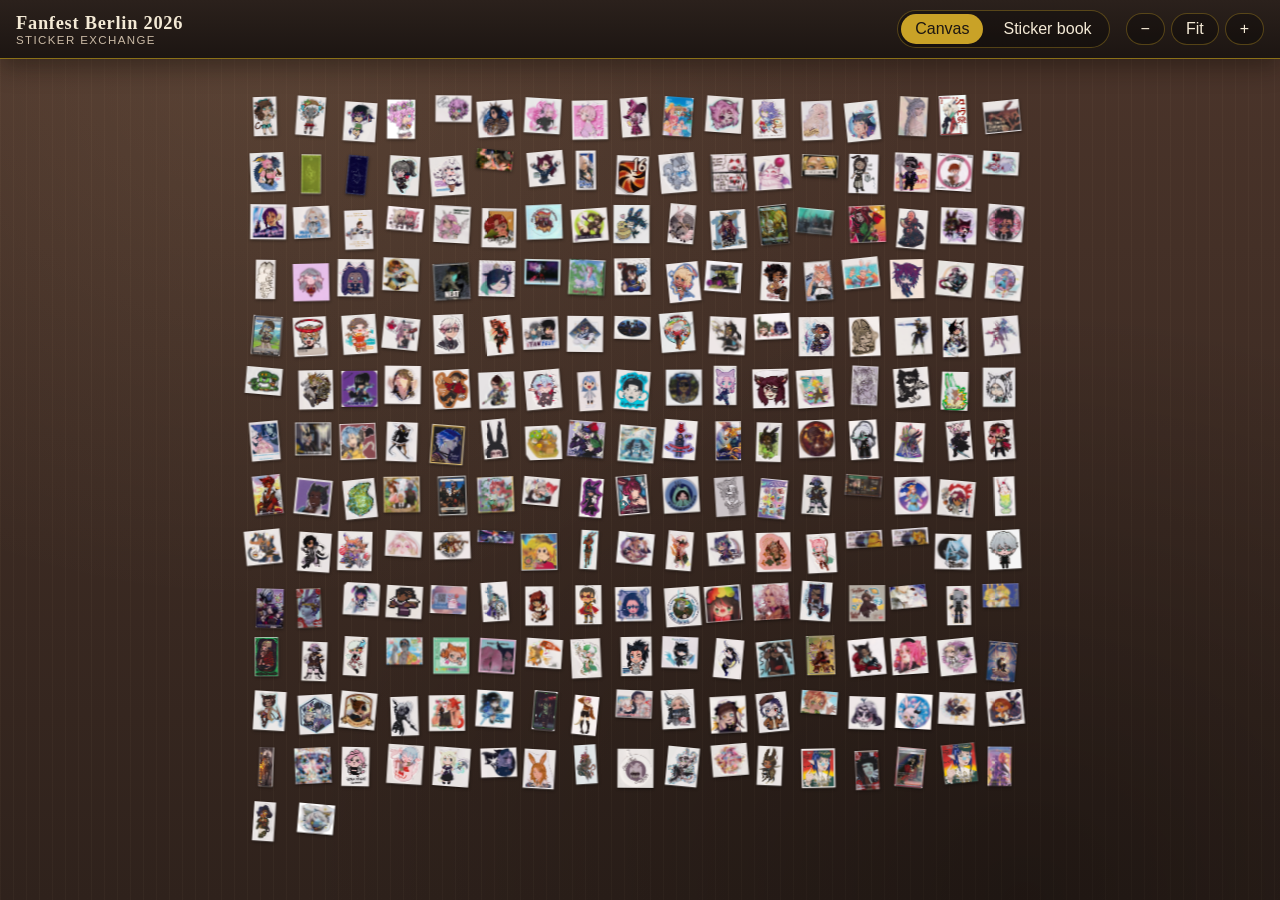
==== commit 53327261: "new picture" ====
--- a/index.html
+++ b/index.html
@@ -2919,6 +2919,19 @@
       "rot": 3.8077305195413835,
       "scale": 1
     }
+  },
+  {
+    "id": "223",
+    "webp": "webp/223.webp",
+    "label": "",
+    "url": "",
+    "rank": 223,
+    "canvas": {
+      "x": 329,
+      "y": 3605,
+      "rot": 5,
+      "scale": 1
+    }
   }
 ];
   </script>
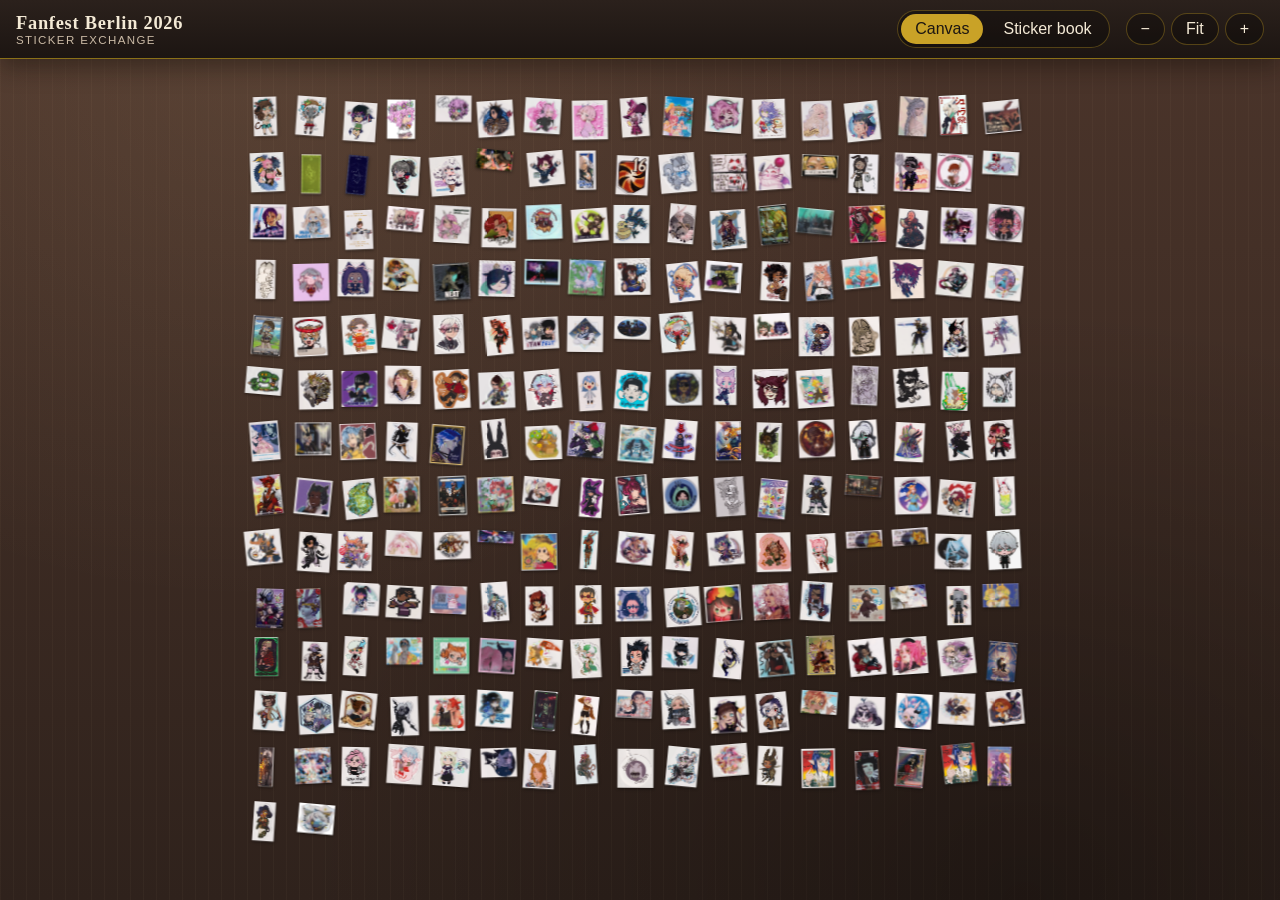
==== commit 5381afbc: "add metadata" ====
--- a/index.html
+++ b/index.html
@@ -1012,8 +1012,8 @@
   {
     "id": "085",
     "webp": "webp/085.webp",
-    "label": "",
-    "url": "",
+    "label": "Kazan Raien (By Nado)",
+    "url": "https://bsky.app/profile/nadocchi.bsky.social",
     "rank": 76,
     "canvas": {
       "x": 1673.9028018965325,
@@ -1077,8 +1077,8 @@
   {
     "id": "152",
     "webp": "webp/152.webp",
-    "label": "",
-    "url": "",
+    "label": "Momo Phi @odin (By JoyWhale)",
+    "url": "https://www.instagram.com/joywhalecosplay",
     "rank": 81,
     "canvas": {
       "x": 2830.318341719824,
@@ -2923,8 +2923,8 @@
   {
     "id": "223",
     "webp": "webp/223.webp",
-    "label": "",
-    "url": "",
+    "label": "Ras Umbriel @shiva (By @Deeiki1)",
+    "url": "https://x.com/Deiiki1",
     "rank": 223,
     "canvas": {
       "x": 329,
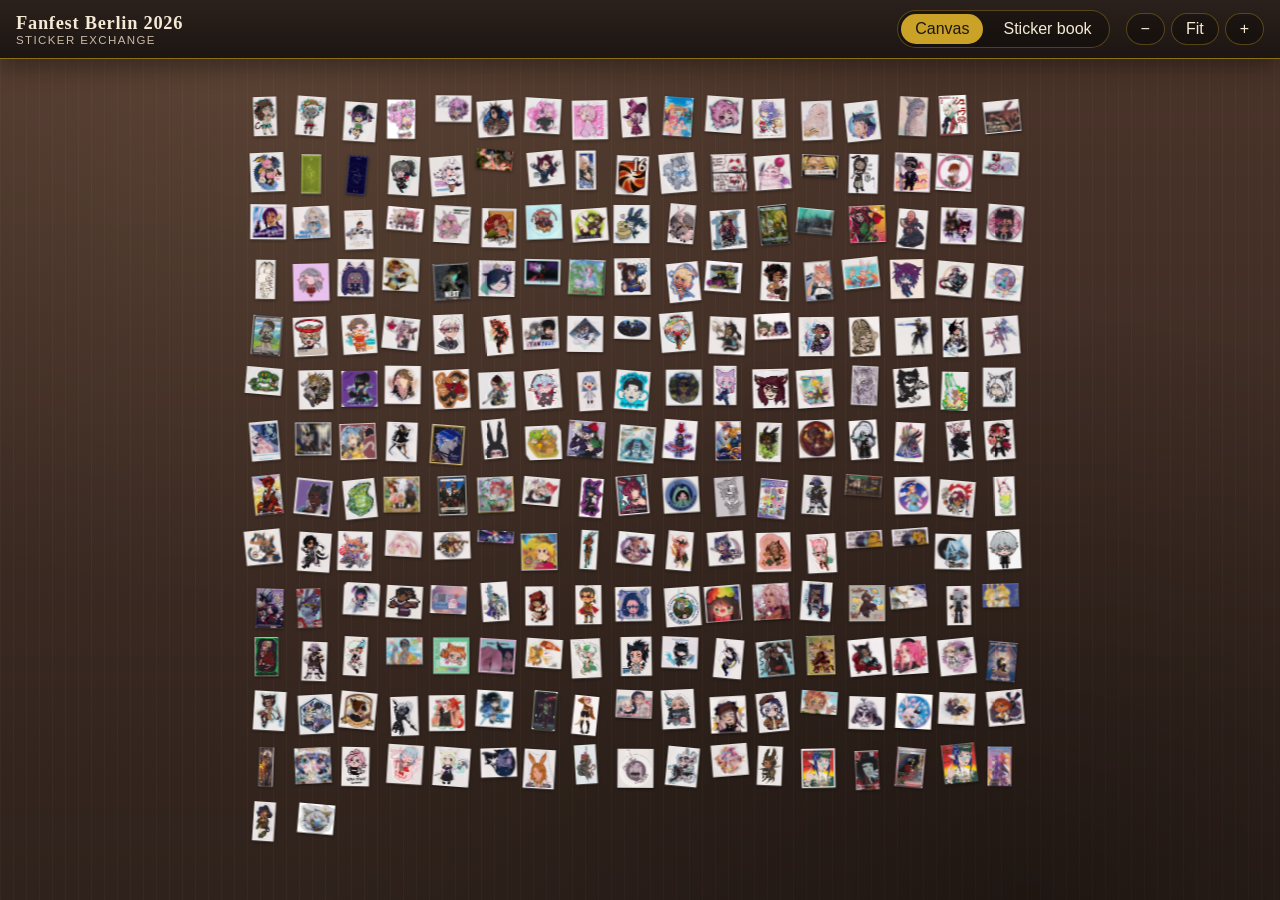
==== commit 6d889942: "add metadata" ====
--- a/index.html
+++ b/index.html
@@ -180,12 +180,12 @@
   {
     "id": "102",
     "webp": "webp/102.webp",
-    "label": "",
-    "url": "",
+    "label": "Aurelia Lucine @Faerie",
+    "url": "https://x.com/floatyskye",
     "rank": 12,
     "canvas": {
       "x": 2592.6874871104706,
-      "y": 81.08712508060279,
+      "y": 79.85807660052679,
       "rot": -1.9091451606369567,
       "scale": 1
     }
@@ -2897,8 +2897,8 @@
   {
     "id": "041",
     "webp": "webp/041.webp",
-    "label": "",
-    "url": "",
+    "label": "Aurelia Lucine @Faerie + Linaria Stormchaser @Faerie",
+    "url": "https://x.com/floatyskye",
     "rank": 221,
     "canvas": {
       "x": 3745.7563110650663,
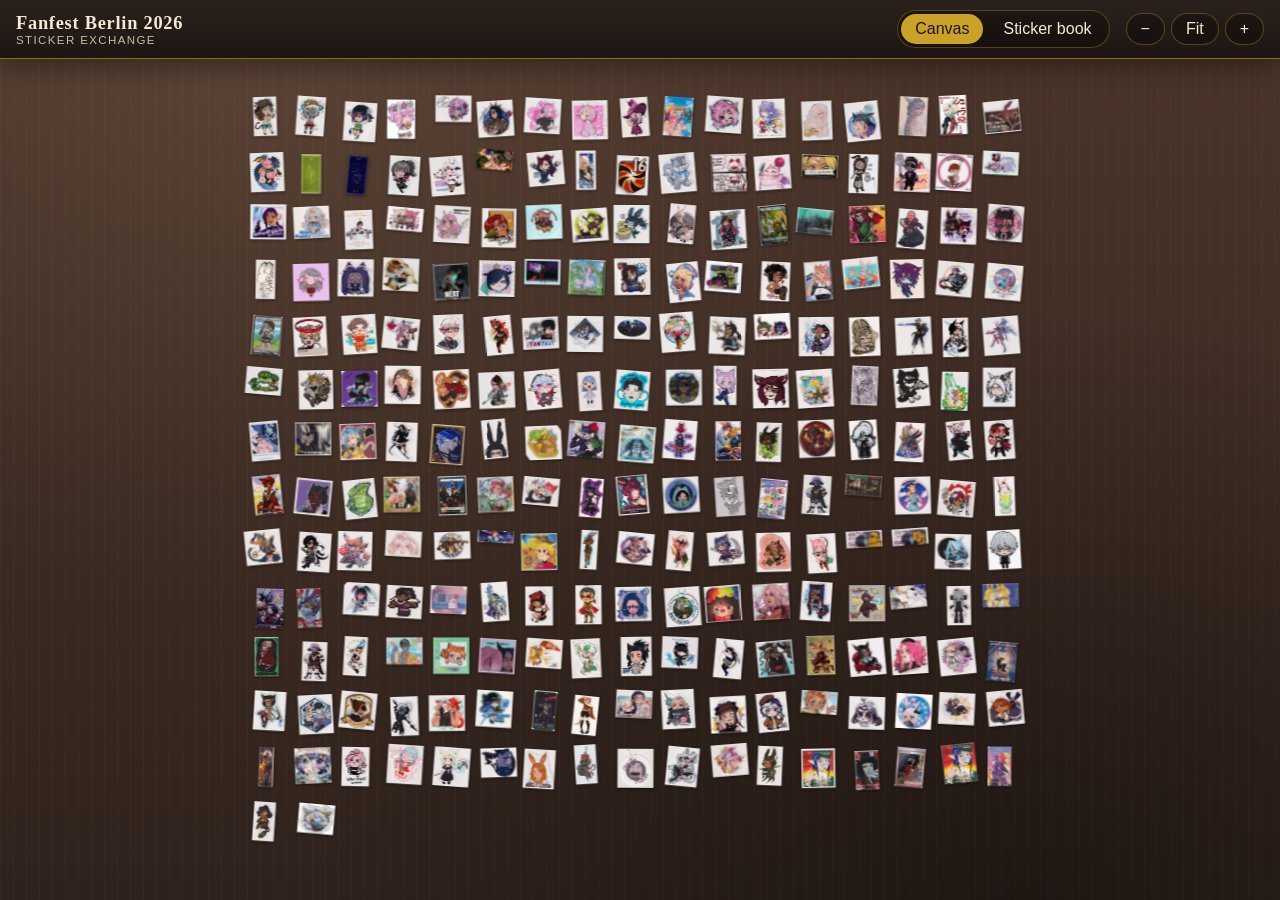
==== commit e6d27db7: "add metadata" ====
--- a/index.html
+++ b/index.html
@@ -323,8 +323,8 @@
   {
     "id": "093",
     "webp": "webp/093.webp",
-    "label": "",
-    "url": "",
+    "label": "Lin Linhardt @Louisoix",
+    "url": "https://www.instagram.com/_linhardt",
     "rank": 23,
     "canvas": {
       "x": 1220.5906076672727,
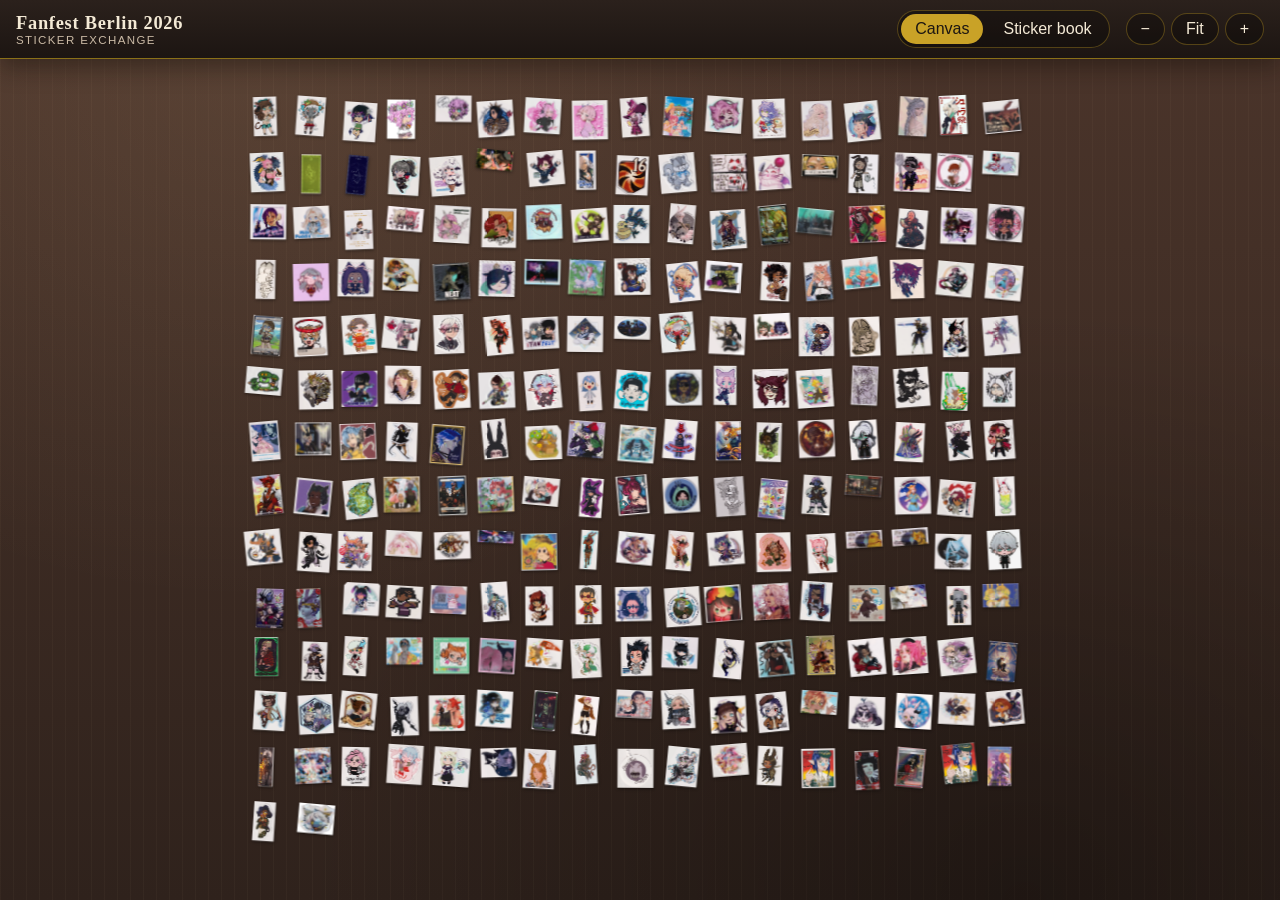
==== commit f04df5ea: "add metadata" ====
--- a/index.html
+++ b/index.html
@@ -1298,8 +1298,8 @@
   {
     "id": "033",
     "webp": "webp/033.webp",
-    "label": "",
-    "url": "",
+    "label": "(By Saltska)",
+    "url": "https://x.com/saltska",
     "rank": 98,
     "canvas": {
       "x": 2823.4681538362365,
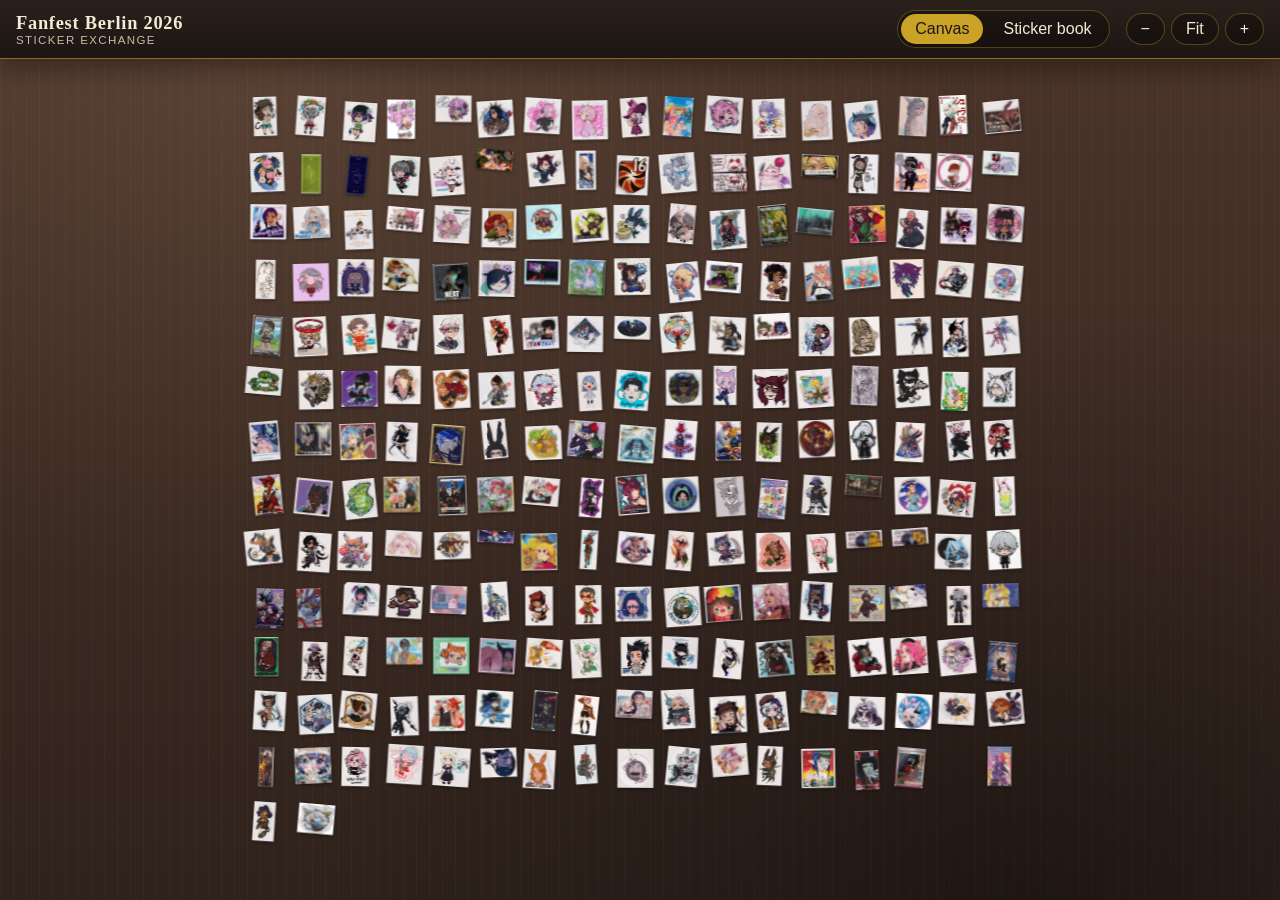
==== commit 1d620264: "add metadata" ====
--- a/index.html
+++ b/index.html
@@ -61,8 +61,8 @@
     }
   },
   {
-    "id": "205",
-    "webp": "webp/205.webp",
+    "id": "204",
+    "webp": "webp/204.webp",
     "label": "Teija (By Ru)",
     "url": "https://bsky.app/profile/arukeiso.bsky.social",
     "rank": 3,
@@ -74,8 +74,8 @@
     }
   },
   {
-    "id": "222",
-    "webp": "webp/222.webp",
+    "id": "221",
+    "webp": "webp/221.webp",
     "label": "Ru (By Ru)",
     "url": "https://bsky.app/profile/arukeiso.bsky.social",
     "rank": 4,
@@ -139,8 +139,8 @@
     }
   },
   {
-    "id": "185",
-    "webp": "webp/185.webp",
+    "id": "184",
+    "webp": "webp/184.webp",
     "label": "",
     "url": "",
     "rank": 9,
@@ -204,8 +204,8 @@
     }
   },
   {
-    "id": "203",
-    "webp": "webp/203.webp",
+    "id": "202",
+    "webp": "webp/202.webp",
     "label": "",
     "url": "",
     "rank": 14,
@@ -295,8 +295,8 @@
     }
   },
   {
-    "id": "191",
-    "webp": "webp/191.webp",
+    "id": "190",
+    "webp": "webp/190.webp",
     "label": "",
     "url": "",
     "rank": 21,
@@ -308,8 +308,8 @@
     }
   },
   {
-    "id": "186",
-    "webp": "webp/186.webp",
+    "id": "185",
+    "webp": "webp/185.webp",
     "label": "",
     "url": "",
     "rank": 22,
@@ -360,8 +360,8 @@
     }
   },
   {
-    "id": "162",
-    "webp": "webp/162.webp",
+    "id": "161",
+    "webp": "webp/161.webp",
     "label": "",
     "url": "",
     "rank": 26,
@@ -373,8 +373,8 @@
     }
   },
   {
-    "id": "220",
-    "webp": "webp/220.webp",
+    "id": "219",
+    "webp": "webp/219.webp",
     "label": "",
     "url": "",
     "rank": 27,
@@ -555,8 +555,8 @@
     }
   },
   {
-    "id": "214",
-    "webp": "webp/214.webp",
+    "id": "213",
+    "webp": "webp/213.webp",
     "label": "",
     "url": "",
     "rank": 41,
@@ -620,8 +620,8 @@
     }
   },
   {
-    "id": "176",
-    "webp": "webp/176.webp",
+    "id": "175",
+    "webp": "webp/175.webp",
     "label": "",
     "url": "",
     "rank": 46,
@@ -685,8 +685,8 @@
     }
   },
   {
-    "id": "201",
-    "webp": "webp/201.webp",
+    "id": "200",
+    "webp": "webp/200.webp",
     "label": "",
     "url": "",
     "rank": 51,
@@ -711,8 +711,8 @@
     }
   },
   {
-    "id": "216",
-    "webp": "webp/216.webp",
+    "id": "215",
+    "webp": "webp/215.webp",
     "label": "",
     "url": "",
     "rank": 53,
@@ -737,8 +737,8 @@
     }
   },
   {
-    "id": "192",
-    "webp": "webp/192.webp",
+    "id": "191",
+    "webp": "webp/191.webp",
     "label": "",
     "url": "",
     "rank": 55,
@@ -789,8 +789,8 @@
     }
   },
   {
-    "id": "166",
-    "webp": "webp/166.webp",
+    "id": "165",
+    "webp": "webp/165.webp",
     "label": "",
     "url": "",
     "rank": 59,
@@ -802,8 +802,8 @@
     }
   },
   {
-    "id": "194",
-    "webp": "webp/194.webp",
+    "id": "193",
+    "webp": "webp/193.webp",
     "label": "",
     "url": "",
     "rank": 60,
@@ -880,8 +880,8 @@
     }
   },
   {
-    "id": "197",
-    "webp": "webp/197.webp",
+    "id": "196",
+    "webp": "webp/196.webp",
     "label": "",
     "url": "",
     "rank": 66,
@@ -893,8 +893,8 @@
     }
   },
   {
-    "id": "209",
-    "webp": "webp/209.webp",
+    "id": "208",
+    "webp": "webp/208.webp",
     "label": "",
     "url": "",
     "rank": 67,
@@ -919,8 +919,8 @@
     }
   },
   {
-    "id": "182",
-    "webp": "webp/182.webp",
+    "id": "181",
+    "webp": "webp/181.webp",
     "label": "",
     "url": "",
     "rank": 69,
@@ -945,8 +945,8 @@
     }
   },
   {
-    "id": "196",
-    "webp": "webp/196.webp",
+    "id": "195",
+    "webp": "webp/195.webp",
     "label": "",
     "url": "",
     "rank": 71,
@@ -958,8 +958,8 @@
     }
   },
   {
-    "id": "213",
-    "webp": "webp/213.webp",
+    "id": "212",
+    "webp": "webp/212.webp",
     "label": "",
     "url": "",
     "rank": 72,
@@ -971,8 +971,8 @@
     }
   },
   {
-    "id": "212",
-    "webp": "webp/212.webp",
+    "id": "211",
+    "webp": "webp/211.webp",
     "label": "",
     "url": "",
     "rank": 73,
@@ -997,8 +997,8 @@
     }
   },
   {
-    "id": "188",
-    "webp": "webp/188.webp",
+    "id": "187",
+    "webp": "webp/187.webp",
     "label": "",
     "url": "",
     "rank": 75,
@@ -1023,8 +1023,8 @@
     }
   },
   {
-    "id": "218",
-    "webp": "webp/218.webp",
+    "id": "217",
+    "webp": "webp/217.webp",
     "label": "",
     "url": "",
     "rank": 77,
@@ -1049,8 +1049,8 @@
     }
   },
   {
-    "id": "172",
-    "webp": "webp/172.webp",
+    "id": "171",
+    "webp": "webp/171.webp",
     "label": "",
     "url": "",
     "rank": 79,
@@ -1114,8 +1114,8 @@
     }
   },
   {
-    "id": "175",
-    "webp": "webp/175.webp",
+    "id": "174",
+    "webp": "webp/174.webp",
     "label": "",
     "url": "",
     "rank": 84,
@@ -1153,8 +1153,8 @@
     }
   },
   {
-    "id": "211",
-    "webp": "webp/211.webp",
+    "id": "210",
+    "webp": "webp/210.webp",
     "label": "",
     "url": "",
     "rank": 87,
@@ -1218,8 +1218,8 @@
     }
   },
   {
-    "id": "167",
-    "webp": "webp/167.webp",
+    "id": "166",
+    "webp": "webp/166.webp",
     "label": "",
     "url": "",
     "rank": 92,
@@ -1231,8 +1231,8 @@
     }
   },
   {
-    "id": "219",
-    "webp": "webp/219.webp",
+    "id": "218",
+    "webp": "webp/218.webp",
     "label": "",
     "url": "",
     "rank": 93,
@@ -1374,8 +1374,8 @@
     }
   },
   {
-    "id": "200",
-    "webp": "webp/200.webp",
+    "id": "199",
+    "webp": "webp/199.webp",
     "label": "",
     "url": "",
     "rank": 104,
@@ -1426,8 +1426,8 @@
     }
   },
   {
-    "id": "193",
-    "webp": "webp/193.webp",
+    "id": "192",
+    "webp": "webp/192.webp",
     "label": "",
     "url": "",
     "rank": 108,
@@ -1452,8 +1452,8 @@
     }
   },
   {
-    "id": "215",
-    "webp": "webp/215.webp",
+    "id": "214",
+    "webp": "webp/214.webp",
     "label": "",
     "url": "",
     "rank": 110,
@@ -1465,8 +1465,8 @@
     }
   },
   {
-    "id": "170",
-    "webp": "webp/170.webp",
+    "id": "169",
+    "webp": "webp/169.webp",
     "label": "",
     "url": "",
     "rank": 111,
@@ -1478,8 +1478,8 @@
     }
   },
   {
-    "id": "184",
-    "webp": "webp/184.webp",
+    "id": "183",
+    "webp": "webp/183.webp",
     "label": "",
     "url": "",
     "rank": 112,
@@ -1504,8 +1504,8 @@
     }
   },
   {
-    "id": "217",
-    "webp": "webp/217.webp",
+    "id": "216",
+    "webp": "webp/216.webp",
     "label": "",
     "url": "",
     "rank": 114,
@@ -1543,8 +1543,8 @@
     }
   },
   {
-    "id": "177",
-    "webp": "webp/177.webp",
+    "id": "176",
+    "webp": "webp/176.webp",
     "label": "",
     "url": "",
     "rank": 117,
@@ -1621,8 +1621,8 @@
     }
   },
   {
-    "id": "181",
-    "webp": "webp/181.webp",
+    "id": "180",
+    "webp": "webp/180.webp",
     "label": "",
     "url": "",
     "rank": 123,
@@ -1699,8 +1699,8 @@
     }
   },
   {
-    "id": "204",
-    "webp": "webp/204.webp",
+    "id": "203",
+    "webp": "webp/203.webp",
     "label": "",
     "url": "",
     "rank": 129,
@@ -1738,8 +1738,8 @@
     }
   },
   {
-    "id": "202",
-    "webp": "webp/202.webp",
+    "id": "201",
+    "webp": "webp/201.webp",
     "label": "",
     "url": "",
     "rank": 132,
@@ -1777,8 +1777,8 @@
     }
   },
   {
-    "id": "174",
-    "webp": "webp/174.webp",
+    "id": "173",
+    "webp": "webp/173.webp",
     "label": "",
     "url": "",
     "rank": 135,
@@ -1790,8 +1790,8 @@
     }
   },
   {
-    "id": "190",
-    "webp": "webp/190.webp",
+    "id": "189",
+    "webp": "webp/189.webp",
     "label": "",
     "url": "",
     "rank": 136,
@@ -1855,8 +1855,8 @@
     }
   },
   {
-    "id": "180",
-    "webp": "webp/180.webp",
+    "id": "179",
+    "webp": "webp/179.webp",
     "label": "",
     "url": "",
     "rank": 141,
@@ -1998,8 +1998,8 @@
     }
   },
   {
-    "id": "183",
-    "webp": "webp/183.webp",
+    "id": "182",
+    "webp": "webp/182.webp",
     "label": "",
     "url": "",
     "rank": 152,
@@ -2024,8 +2024,8 @@
     }
   },
   {
-    "id": "161",
-    "webp": "webp/161.webp",
+    "id": "160",
+    "webp": "webp/160.webp",
     "label": "",
     "url": "",
     "rank": 154,
@@ -2050,8 +2050,8 @@
     }
   },
   {
-    "id": "189",
-    "webp": "webp/189.webp",
+    "id": "188",
+    "webp": "webp/188.webp",
     "label": "",
     "url": "",
     "rank": 156,
@@ -2089,8 +2089,8 @@
     }
   },
   {
-    "id": "169",
-    "webp": "webp/169.webp",
+    "id": "168",
+    "webp": "webp/168.webp",
     "label": "",
     "url": "",
     "rank": 159,
@@ -2102,8 +2102,8 @@
     }
   },
   {
-    "id": "163",
-    "webp": "webp/163.webp",
+    "id": "162",
+    "webp": "webp/162.webp",
     "label": "",
     "url": "",
     "rank": 160,
@@ -2141,8 +2141,8 @@
     }
   },
   {
-    "id": "178",
-    "webp": "webp/178.webp",
+    "id": "177",
+    "webp": "webp/177.webp",
     "label": "",
     "url": "",
     "rank": 163,
@@ -2206,8 +2206,8 @@
     }
   },
   {
-    "id": "164",
-    "webp": "webp/164.webp",
+    "id": "163",
+    "webp": "webp/163.webp",
     "label": "",
     "url": "",
     "rank": 168,
@@ -2219,8 +2219,8 @@
     }
   },
   {
-    "id": "221",
-    "webp": "webp/221.webp",
+    "id": "220",
+    "webp": "webp/220.webp",
     "label": "",
     "url": "",
     "rank": 169,
@@ -2232,10 +2232,10 @@
     }
   },
   {
-    "id": "168",
-    "webp": "webp/168.webp",
-    "label": "",
-    "url": "",
+    "id": "167",
+    "webp": "webp/167.webp",
+    "label": "Chem Huka @Omega (By Saya)",
+    "url": "https://x.com/granmasaya",
     "rank": 170,
     "canvas": {
       "x": 3751.924210300902,
@@ -2284,8 +2284,8 @@
     }
   },
   {
-    "id": "206",
-    "webp": "webp/206.webp",
+    "id": "205",
+    "webp": "webp/205.webp",
     "label": "",
     "url": "",
     "rank": 174,
@@ -2375,8 +2375,8 @@
     }
   },
   {
-    "id": "171",
-    "webp": "webp/171.webp",
+    "id": "170",
+    "webp": "webp/170.webp",
     "label": "",
     "url": "",
     "rank": 181,
@@ -2466,8 +2466,8 @@
     }
   },
   {
-    "id": "187",
-    "webp": "webp/187.webp",
+    "id": "186",
+    "webp": "webp/186.webp",
     "label": "",
     "url": "",
     "rank": 188,
@@ -2557,8 +2557,8 @@
     }
   },
   {
-    "id": "165",
-    "webp": "webp/165.webp",
+    "id": "164",
+    "webp": "webp/164.webp",
     "label": "",
     "url": "",
     "rank": 195,
@@ -2648,8 +2648,8 @@
     }
   },
   {
-    "id": "179",
-    "webp": "webp/179.webp",
+    "id": "178",
+    "webp": "webp/178.webp",
     "label": "",
     "url": "",
     "rank": 202,
@@ -2674,8 +2674,8 @@
     }
   },
   {
-    "id": "195",
-    "webp": "webp/195.webp",
+    "id": "194",
+    "webp": "webp/194.webp",
     "label": "",
     "url": "",
     "rank": 204,
@@ -2739,8 +2739,8 @@
     }
   },
   {
-    "id": "198",
-    "webp": "webp/198.webp",
+    "id": "197",
+    "webp": "webp/197.webp",
     "label": "",
     "url": "",
     "rank": 209,
@@ -2791,8 +2791,8 @@
     }
   },
   {
-    "id": "199",
-    "webp": "webp/199.webp",
+    "id": "198",
+    "webp": "webp/198.webp",
     "label": "",
     "url": "",
     "rank": 213,
@@ -2804,8 +2804,8 @@
     }
   },
   {
-    "id": "208",
-    "webp": "webp/208.webp",
+    "id": "207",
+    "webp": "webp/207.webp",
     "label": "",
     "url": "",
     "rank": 214,
@@ -2817,8 +2817,8 @@
     }
   },
   {
-    "id": "207",
-    "webp": "webp/207.webp",
+    "id": "206",
+    "webp": "webp/206.webp",
     "label": "",
     "url": "",
     "rank": 215,
@@ -2856,8 +2856,8 @@
     }
   },
   {
-    "id": "173",
-    "webp": "webp/173.webp",
+    "id": "172",
+    "webp": "webp/172.webp",
     "label": "",
     "url": "",
     "rank": 218,
@@ -2878,19 +2878,6 @@
       "x": 3300.350540481477,
       "y": 3323.648784013233,
       "rot": 5.305476416785931,
-      "scale": 1
-    }
-  },
-  {
-    "id": "160",
-    "webp": "webp/160.webp",
-    "label": "",
-    "url": "",
-    "rank": 220,
-    "canvas": {
-      "x": 3545.301886036484,
-      "y": 3304.1289606655596,
-      "rot": -5.850765592677676,
       "scale": 1
     }
   },
@@ -2899,7 +2886,7 @@
     "webp": "webp/041.webp",
     "label": "Aurelia Lucine @Faerie + Linaria Stormchaser @Faerie",
     "url": "https://x.com/floatyskye",
-    "rank": 221,
+    "rank": 220,
     "canvas": {
       "x": 3745.7563110650663,
       "y": 3317.764547623618,
@@ -2908,11 +2895,11 @@
     }
   },
   {
-    "id": "210",
-    "webp": "webp/210.webp",
-    "label": "",
-    "url": "",
-    "rank": 222,
+    "id": "209",
+    "webp": "webp/209.webp",
+    "label": "",
+    "url": "",
+    "rank": 221,
     "canvas": {
       "x": 69.13911052733476,
       "y": 3593.5074345978524,
@@ -2921,11 +2908,11 @@
     }
   },
   {
-    "id": "223",
-    "webp": "webp/223.webp",
+    "id": "222",
+    "webp": "webp/222.webp",
     "label": "Ras Umbriel @shiva (By @Deeiki1)",
     "url": "https://x.com/Deiiki1",
-    "rank": 223,
+    "rank": 222,
     "canvas": {
       "x": 329,
       "y": 3605,
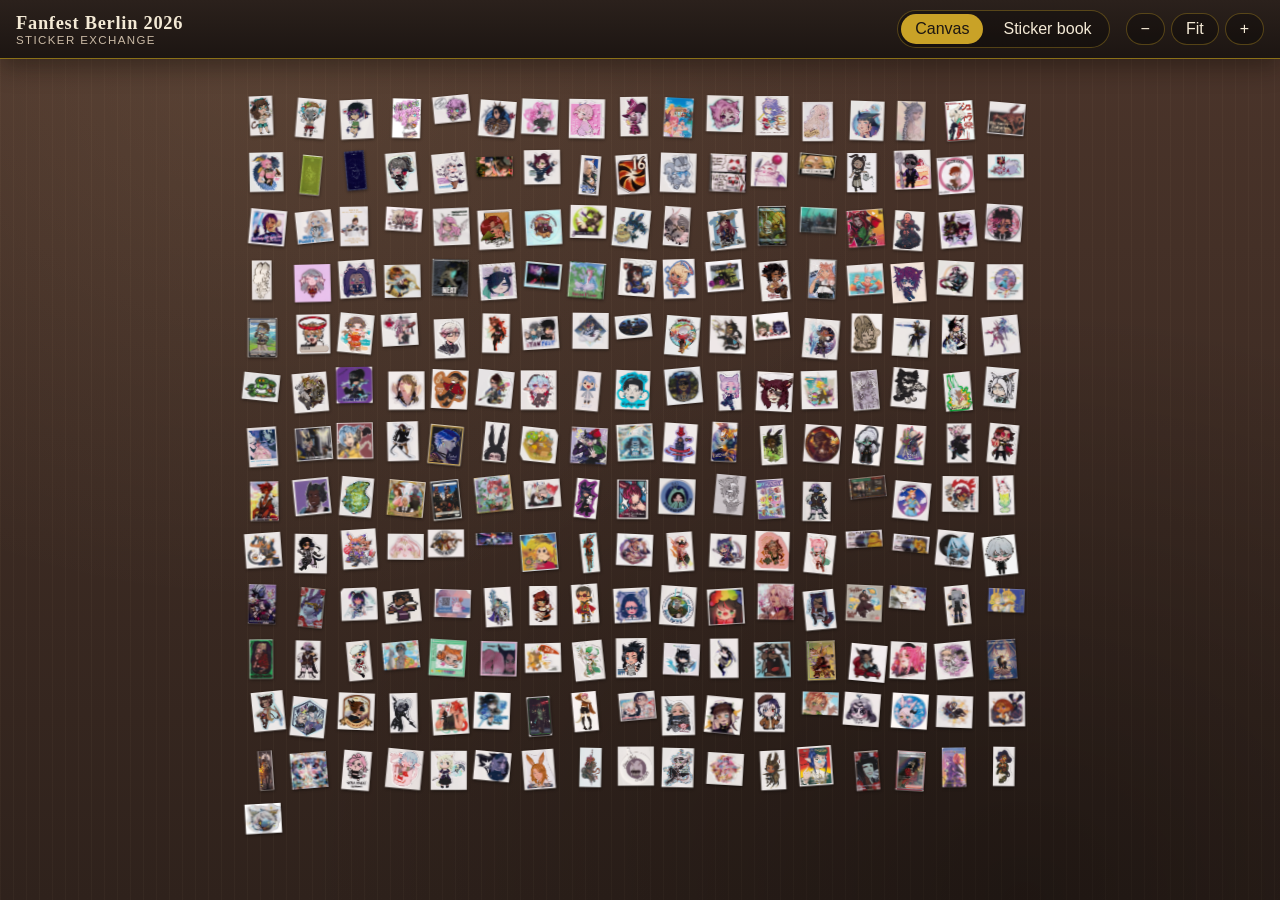
==== commit 42ae7f30: "add metadata" ====
--- a/index.html
+++ b/index.html
@@ -41,9 +41,9 @@
     "url": "https://bsky.app/profile/arukeiso.bsky.social",
     "rank": 1,
     "canvas": {
-      "x": 73.90350001613564,
-      "y": 69.49119189800025,
-      "rot": -1.6860905791443859,
+      "x": 62.48006283474273,
+      "y": 64.53479170492679,
+      "rot": -2.290270632031037,
       "scale": 1
     }
   },
@@ -54,9 +54,9 @@
     "url": "https://bsky.app/profile/arukeiso.bsky.social",
     "rank": 2,
     "canvas": {
-      "x": 301.514665700458,
-      "y": 67.38769964757219,
-      "rot": 4.078917560034313,
+      "x": 308.8835924168406,
+      "y": 77.65942277149891,
+      "rot": 4.76595357694309,
       "scale": 1
     }
   },
@@ -67,9 +67,9 @@
     "url": "https://bsky.app/profile/arukeiso.bsky.social",
     "rank": 3,
     "canvas": {
-      "x": 548.7337854183978,
-      "y": 95.8524982575469,
-      "rot": 3.7741764993481066,
+      "x": 538.3393945006682,
+      "y": 83.38305603881321,
+      "rot": -2.7976008974681355,
       "scale": 1
     }
   },
@@ -80,9 +80,9 @@
     "url": "https://bsky.app/profile/arukeiso.bsky.social",
     "rank": 4,
     "canvas": {
-      "x": 753.6263199293509,
-      "y": 82.54321055843403,
-      "rot": 0.38242914966390806,
+      "x": 785.9891967009811,
+      "y": 78.16726440398787,
+      "rot": 1.5122023779903895,
       "scale": 1
     }
   },
@@ -93,9 +93,9 @@
     "url": "https://bsky.app/profile/arukeiso.bsky.social",
     "rank": 5,
     "canvas": {
-      "x": 1016.1941716199881,
-      "y": 62.15955969537188,
-      "rot": 0.5058436977843357,
+      "x": 1009.8652944344939,
+      "y": 62.753032294953755,
+      "rot": -5.683712506689034,
       "scale": 1
     }
   },
@@ -106,9 +106,9 @@
     "url": "",
     "rank": 6,
     "canvas": {
-      "x": 1226.1475373597477,
-      "y": 88.1702072784936,
-      "rot": -3.675393090102401,
+      "x": 1238.9031084410472,
+      "y": 88.47618454540324,
+      "rot": 4.433850086039369,
       "scale": 1
     }
   },
@@ -119,9 +119,9 @@
     "url": "",
     "rank": 7,
     "canvas": {
-      "x": 1462.191836976437,
-      "y": 75.58157592105675,
-      "rot": 3.4449130401584807,
+      "x": 1450.0644306654187,
+      "y": 79.79556289256166,
+      "rot": 2.2927346275421314,
       "scale": 1
     }
   },
@@ -132,9 +132,9 @@
     "url": "",
     "rank": 8,
     "canvas": {
-      "x": 1698.2513125312025,
-      "y": 87.2151377323311,
-      "rot": -0.8671289482760631,
+      "x": 1685.3436918266002,
+      "y": 80.35002373543924,
+      "rot": 0.9517231981467482,
       "scale": 1
     }
   },
@@ -145,9 +145,9 @@
     "url": "",
     "rank": 9,
     "canvas": {
-      "x": 1921.7842533544363,
-      "y": 72.89124693173244,
-      "rot": -3.973516126970082,
+      "x": 1919.9882787489582,
+      "y": 68.60994565017134,
+      "rot": -0.7861983693140431,
       "scale": 1
     }
   },
@@ -158,9 +158,9 @@
     "url": "",
     "rank": 10,
     "canvas": {
-      "x": 2140.3879696757845,
-      "y": 70.07727543412152,
-      "rot": 3.978011462250464,
+      "x": 2142.207130062601,
+      "y": 74.49310993656013,
+      "rot": 2.9682133085884352,
       "scale": 1
     }
   },
@@ -171,9 +171,9 @@
     "url": "",
     "rank": 11,
     "canvas": {
-      "x": 2369.0397327370392,
-      "y": 68.25859074276167,
-      "rot": 4.191496732285959,
+      "x": 2372.4700432703876,
+      "y": 62.72183868690942,
+      "rot": 1.5665411904591178,
       "scale": 1
     }
   },
@@ -184,9 +184,9 @@
     "url": "https://x.com/floatyskye",
     "rank": 12,
     "canvas": {
-      "x": 2592.6874871104706,
-      "y": 79.85807660052679,
-      "rot": -1.9091451606369567,
+      "x": 2608.3746751704684,
+      "y": 64.83252869590774,
+      "rot": -0.1362473039655816,
       "scale": 1
     }
   },
@@ -197,9 +197,9 @@
     "url": "",
     "rank": 13,
     "canvas": {
-      "x": 2833.032919566015,
-      "y": 90.2187772717468,
-      "rot": -2.156431554000632,
+      "x": 2835.3174476221216,
+      "y": 93.8359874643034,
+      "rot": -0.27000544906370116,
       "scale": 1
     }
   },
@@ -210,9 +210,9 @@
     "url": "",
     "rank": 14,
     "canvas": {
-      "x": 3060.039991949431,
-      "y": 93.59841868836143,
-      "rot": -5.977024871150496,
+      "x": 3080.549797347142,
+      "y": 89.56840796325362,
+      "rot": 2.077477483448069,
       "scale": 1
     }
   },
@@ -223,9 +223,9 @@
     "url": "",
     "rank": 15,
     "canvas": {
-      "x": 3314.956484698697,
-      "y": 68.83978108257244,
-      "rot": 2.895940563197346,
+      "x": 3300.0282357108085,
+      "y": 91.10012258999242,
+      "rot": 1.8974270168015268,
       "scale": 1
     }
   },
@@ -236,9 +236,9 @@
     "url": "",
     "rank": 16,
     "canvas": {
-      "x": 3514.015367638371,
-      "y": 62.41829545931242,
-      "rot": -2.525539818859965,
+      "x": 3541.579650914212,
+      "y": 90.2571130459577,
+      "rot": -4.050430034706803,
       "scale": 1
     }
   },
@@ -249,9 +249,9 @@
     "url": "",
     "rank": 17,
     "canvas": {
-      "x": 3757.652794477207,
-      "y": 88.29252253418716,
-      "rot": -5.700183181892507,
+      "x": 3776.1173805349936,
+      "y": 97.73412951273775,
+      "rot": 4.9227210466583475,
       "scale": 1
     }
   },
@@ -262,9 +262,9 @@
     "url": "",
     "rank": 18,
     "canvas": {
-      "x": 83.77843395886657,
-      "y": 348.0306734599565,
-      "rot": -2.3396474179949593,
+      "x": 88.34311725412681,
+      "y": 346.1664818082542,
+      "rot": -1.1719101279296984,
       "scale": 1
     }
   },
@@ -275,9 +275,9 @@
     "url": "",
     "rank": 19,
     "canvas": {
-      "x": 303.8363745107574,
-      "y": 357.27429459837526,
-      "rot": 0.6375217917780027,
+      "x": 311.0957743977799,
+      "y": 361.20161760316523,
+      "rot": 5.657354057813098,
       "scale": 1
     }
   },
@@ -288,9 +288,9 @@
     "url": "",
     "rank": 20,
     "canvas": {
-      "x": 534.2193181318345,
-      "y": 361.52913678731494,
-      "rot": 5.638885408990383,
+      "x": 531.4114998406261,
+      "y": 338.1752278932689,
+      "rot": -5.280087567490241,
       "scale": 1
     }
   },
@@ -301,9 +301,9 @@
     "url": "",
     "rank": 21,
     "canvas": {
-      "x": 770.0373034954737,
-      "y": 365.29122587984955,
-      "rot": 3.4598568134071552,
+      "x": 760.8790815913002,
+      "y": 347.14872279613803,
+      "rot": -4.3007885500415615,
       "scale": 1
     }
   },
@@ -314,9 +314,9 @@
     "url": "",
     "rank": 22,
     "canvas": {
-      "x": 982.9602339793307,
-      "y": 366.6246836506347,
-      "rot": -4.339243388091524,
+      "x": 999.6960175495815,
+      "y": 350.0340106930732,
+      "rot": -5.354034560322043,
       "scale": 1
     }
   },
@@ -327,9 +327,9 @@
     "url": "https://www.instagram.com/_linhardt",
     "rank": 23,
     "canvas": {
-      "x": 1220.5906076672727,
-      "y": 333.8196318846903,
-      "rot": 5.798804038392248,
+      "x": 1225.24272777981,
+      "y": 367.2476566684169,
+      "rot": -1.2711534187826246,
       "scale": 1
     }
   },
@@ -340,9 +340,9 @@
     "url": "",
     "rank": 24,
     "canvas": {
-      "x": 1476.9918188316885,
-      "y": 342.2936856844768,
-      "rot": -5.150886959049756,
+      "x": 1462.262436615836,
+      "y": 334.26813378116515,
+      "rot": -0.796571022613513,
       "scale": 1
     }
   },
@@ -353,9 +353,9 @@
     "url": "",
     "rank": 25,
     "canvas": {
-      "x": 1678.1807533193683,
-      "y": 337.64617403721616,
-      "rot": -0.6203984019120838,
+      "x": 1699.711330070136,
+      "y": 361.71614120087247,
+      "rot": 4.300964661539883,
       "scale": 1
     }
   },
@@ -366,9 +366,9 @@
     "url": "",
     "rank": 26,
     "canvas": {
-      "x": 1910.45590199178,
-      "y": 364.02331498323133,
-      "rot": 2.4920527681821483,
+      "x": 1911.3085368025409,
+      "y": 356.6306725742692,
+      "rot": -3.4613500404814617,
       "scale": 1
     }
   },
@@ -379,9 +379,9 @@
     "url": "",
     "rank": 27,
     "canvas": {
-      "x": 2136.120660199181,
-      "y": 351.97183378021356,
-      "rot": -4.813209950008277,
+      "x": 2139.987161066509,
+      "y": 348.5874308544529,
+      "rot": 1.8891170667091757,
       "scale": 1
     }
   },
@@ -392,9 +392,9 @@
     "url": "",
     "rank": 28,
     "canvas": {
-      "x": 2393.211937423128,
-      "y": 355.1370780114516,
-      "rot": -1.8459759139716994,
+      "x": 2387.9552247175893,
+      "y": 354.0445004558923,
+      "rot": 2.039112421351165,
       "scale": 1
     }
   },
@@ -405,9 +405,9 @@
     "url": "",
     "rank": 29,
     "canvas": {
-      "x": 2610.796510260929,
-      "y": 362.31370654877435,
-      "rot": -4.026950866466507,
+      "x": 2592.5520167173026,
+      "y": 344.8048881242682,
+      "rot": 1.4791101535608524,
       "scale": 1
     }
   },
@@ -418,9 +418,9 @@
     "url": "",
     "rank": 30,
     "canvas": {
-      "x": 2848.3838677932795,
-      "y": 359.4025440897155,
-      "rot": 2.6949462745179886,
+      "x": 2832.971095772686,
+      "y": 353.66580176267274,
+      "rot": 5.677447731618031,
       "scale": 1
     }
   },
@@ -431,9 +431,9 @@
     "url": "",
     "rank": 31,
     "canvas": {
-      "x": 3066.1196263055513,
-      "y": 356.4448327849668,
-      "rot": 1.5496570851558182,
+      "x": 3054.8080195819343,
+      "y": 349.40149538486344,
+      "rot": 0.16909056269488332,
       "scale": 1
     }
   },
@@ -444,9 +444,9 @@
     "url": "",
     "rank": 32,
     "canvas": {
-      "x": 3311.078621937596,
-      "y": 349.895151541951,
-      "rot": 2.090331911887464,
+      "x": 3307.6694107198173,
+      "y": 335.1003977830283,
+      "rot": -1.7934264630552628,
       "scale": 1
     }
   },
@@ -457,9 +457,9 @@
     "url": "",
     "rank": 33,
     "canvas": {
-      "x": 3519.7585679216577,
-      "y": 354.4915215560356,
-      "rot": 3.598026444568326,
+      "x": 3522.049025675257,
+      "y": 366.7038691912284,
+      "rot": -4.016136706430386,
       "scale": 1
     }
   },
@@ -470,9 +470,9 @@
     "url": "",
     "rank": 34,
     "canvas": {
-      "x": 3752.432448718831,
-      "y": 342.162161233179,
-      "rot": 2.9809624726112762,
+      "x": 3772.011576447594,
+      "y": 354.5458683593355,
+      "rot": -0.38686199047063674,
       "scale": 1
     }
   },
@@ -483,9 +483,9 @@
     "url": "",
     "rank": 35,
     "canvas": {
-      "x": 90.29894314359397,
-      "y": 605.995637234747,
-      "rot": 0.5129847035042028,
+      "x": 95.28738531035856,
+      "y": 631.0895172772919,
+      "rot": 5.319598716146407,
       "scale": 1
     }
   },
@@ -496,9 +496,9 @@
     "url": "",
     "rank": 36,
     "canvas": {
-      "x": 306.29293721392696,
-      "y": 616.5195819486974,
-      "rot": -2.7719159783720446,
+      "x": 326.16600459247815,
+      "y": 637.130856874984,
+      "rot": -5.885459568073454,
       "scale": 1
     }
   },
@@ -509,9 +509,9 @@
     "url": "",
     "rank": 37,
     "canvas": {
-      "x": 541.8859152466598,
-      "y": 636.3105459708091,
-      "rot": -2.056372716075772,
+      "x": 524.783331035749,
+      "y": 615.7910243994073,
+      "rot": -0.9945110496040233,
       "scale": 1
     }
   },
@@ -522,9 +522,9 @@
     "url": "",
     "rank": 38,
     "canvas": {
-      "x": 773.6968087643789,
-      "y": 622.0279415242626,
-      "rot": 5.285076873521776,
+      "x": 773.2838097909216,
+      "y": 621.0879532839457,
+      "rot": 3.545807145570956,
       "scale": 1
     }
   },
@@ -535,9 +535,9 @@
     "url": "",
     "rank": 39,
     "canvas": {
-      "x": 1009.263213409509,
-      "y": 613.5451183633626,
-      "rot": 3.176130953684332,
+      "x": 1009.878848287291,
+      "y": 622.7797605123138,
+      "rot": -2.292451601679313,
       "scale": 1
     }
   },
@@ -548,9 +548,9 @@
     "url": "",
     "rank": 40,
     "canvas": {
-      "x": 1243.7127217765305,
-      "y": 627.2832280746419,
-      "rot": 0.9619818464350507,
+      "x": 1228.5712274832895,
+      "y": 631.9125191958483,
+      "rot": -2.9628108006182226,
       "scale": 1
     }
   },
@@ -561,9 +561,9 @@
     "url": "",
     "rank": 41,
     "canvas": {
-      "x": 1469.29441071782,
-      "y": 608.0111290529765,
-      "rot": -2.121690098872116,
+      "x": 1469.4965697604862,
+      "y": 633.6704567805743,
+      "rot": -2.9177214878173205,
       "scale": 1
     }
   },
@@ -574,9 +574,9 @@
     "url": "",
     "rank": 42,
     "canvas": {
-      "x": 1696.5752269438008,
-      "y": 628.3313073466799,
-      "rot": -4.060339766843187,
+      "x": 1691.9041105485335,
+      "y": 609.093937498929,
+      "rot": 1.2840859109749392,
       "scale": 1
     }
   },
@@ -587,9 +587,9 @@
     "url": "",
     "rank": 43,
     "canvas": {
-      "x": 1905.99232921119,
-      "y": 610.2573781208124,
-      "rot": 0.20719694863810112,
+      "x": 1906.7697462306182,
+      "y": 626.9840828807708,
+      "rot": 5.913952362766292,
       "scale": 1
     }
   },
@@ -600,9 +600,9 @@
     "url": "",
     "rank": 44,
     "canvas": {
-      "x": 2158.025068442161,
-      "y": 606.2772051732694,
-      "rot": 5.167523976445535,
+      "x": 2133.1590254417956,
+      "y": 615.718590563472,
+      "rot": 3.9144870973043417,
       "scale": 1
     }
   },
@@ -613,22 +613,22 @@
     "url": "",
     "rank": 45,
     "canvas": {
-      "x": 2390.2513560496386,
-      "y": 634.5351656655929,
-      "rot": -3.449527090969989,
+      "x": 2379.8390702910633,
+      "y": 632.8225073538237,
+      "rot": -5.753374264854148,
       "scale": 1
     }
   },
   {
     "id": "175",
     "webp": "webp/175.webp",
-    "label": "",
+    "label": "Marax Noiterel @Mateus",
     "url": "",
     "rank": 46,
     "canvas": {
-      "x": 2616.155148119736,
-      "y": 610.4279672762251,
-      "rot": -5.58586795830737,
+      "x": 2607.2727665194507,
+      "y": 612.6767998686112,
+      "rot": -0.8760659710047145,
       "scale": 1
     }
   },
@@ -639,9 +639,9 @@
     "url": "",
     "rank": 47,
     "canvas": {
-      "x": 2822.531520242948,
-      "y": 629.398212521901,
-      "rot": 5.463021275425493,
+      "x": 2837.991726775116,
+      "y": 620.5180895243141,
+      "rot": 2.877705299491744,
       "scale": 1
     }
   },
@@ -652,9 +652,9 @@
     "url": "",
     "rank": 48,
     "canvas": {
-      "x": 3085.703428043694,
-      "y": 613.4283382051397,
-      "rot": -2.4372319074030697,
+      "x": 3074.1867862111058,
+      "y": 630.9027927104851,
+      "rot": -4.266924382782246,
       "scale": 1
     }
   },
@@ -665,9 +665,9 @@
     "url": "",
     "rank": 49,
     "canvas": {
-      "x": 3310.466554213427,
-      "y": 632.3059397989433,
-      "rot": 4.759456992106365,
+      "x": 3288.603856103586,
+      "y": 637.665967277918,
+      "rot": 3.73391778941426,
       "scale": 1
     }
   },
@@ -678,9 +678,9 @@
     "url": "",
     "rank": 50,
     "canvas": {
-      "x": 3541.611443224075,
-      "y": 624.3207999909815,
-      "rot": 1.8980796523390353,
+      "x": 3533.0916655936703,
+      "y": 637.7209314375946,
+      "rot": -4.670406590475261,
       "scale": 1
     }
   },
@@ -691,9 +691,9 @@
     "url": "",
     "rank": 51,
     "canvas": {
-      "x": 3774.8598866031216,
-      "y": 609.9236425284005,
-      "rot": 4.615516227340372,
+      "x": 3761.8961661956846,
+      "y": 605.8393418358611,
+      "rot": 3.620340146844864,
       "scale": 1
     }
   },
@@ -704,9 +704,9 @@
     "url": "",
     "rank": 52,
     "canvas": {
-      "x": 75.81142540642803,
-      "y": 883.5423566788559,
-      "rot": 0.8659234084789968,
+      "x": 65.30460687107156,
+      "y": 884.3467760529732,
+      "rot": -0.35286086878152645,
       "scale": 1
     }
   },
@@ -717,9 +717,9 @@
     "url": "",
     "rank": 53,
     "canvas": {
-      "x": 303.6988659979982,
-      "y": 902.7566391167679,
-      "rot": -1.3453066312294855,
+      "x": 317.97348328677947,
+      "y": 903.5163549563763,
+      "rot": -1.3917906614202398,
       "scale": 1
     }
   },
@@ -730,9 +730,9 @@
     "url": "",
     "rank": 54,
     "canvas": {
-      "x": 527.1354369560881,
-      "y": 881.2195904011454,
-      "rot": 0.7505941997246115,
+      "x": 540.393632986078,
+      "y": 883.3817306005482,
+      "rot": -3.6617121292351653,
       "scale": 1
     }
   },
@@ -743,9 +743,9 @@
     "url": "",
     "rank": 55,
     "canvas": {
-      "x": 753.2285292221767,
-      "y": 875.4508568326642,
-      "rot": 2.50566799843954,
+      "x": 766.2439165620924,
+      "y": 905.4088054370726,
+      "rot": -1.2212161639656767,
       "scale": 1
     }
   },
@@ -756,9 +756,9 @@
     "url": "",
     "rank": 56,
     "canvas": {
-      "x": 1005.6940053607977,
-      "y": 900.9017993016616,
-      "rot": -3.2833972084760608,
+      "x": 1004.0698940564848,
+      "y": 878.4467939300172,
+      "rot": 1.464692914137034,
       "scale": 1
     }
   },
@@ -769,9 +769,9 @@
     "url": "",
     "rank": 57,
     "canvas": {
-      "x": 1233.3431562198764,
-      "y": 887.7752358594788,
-      "rot": 1.31276074832199,
+      "x": 1241.1095434599195,
+      "y": 898.8429567473634,
+      "rot": -3.710503439142004,
       "scale": 1
     }
   },
@@ -782,9 +782,9 @@
     "url": "",
     "rank": 58,
     "canvas": {
-      "x": 1461.4302097145703,
-      "y": 881.1300936765554,
-      "rot": 1.2150843575228816,
+      "x": 1466.5658029453177,
+      "y": 895.4442750854289,
+      "rot": 5.327770193084225,
       "scale": 1
     }
   },
@@ -795,9 +795,9 @@
     "url": "",
     "rank": 59,
     "canvas": {
-      "x": 1683.1054515170706,
-      "y": 882.9000416014954,
-      "rot": 2.878817947574696,
+      "x": 1685.4851668468898,
+      "y": 894.4861920969286,
+      "rot": 4.496850077665048,
       "scale": 1
     }
   },
@@ -808,9 +808,9 @@
     "url": "",
     "rank": 60,
     "canvas": {
-      "x": 1909.924504862244,
-      "y": 876.4913627418276,
-      "rot": -0.7663467677359943,
+      "x": 1937.0899700247912,
+      "y": 878.3508471072378,
+      "rot": 4.042453234004409,
       "scale": 1
     }
   },
@@ -821,9 +821,9 @@
     "url": "",
     "rank": 61,
     "canvas": {
-      "x": 2165.917911691292,
-      "y": 898.079358711046,
-      "rot": -5.868008953449503,
+      "x": 2144.1739052747034,
+      "y": 877.9975782973713,
+      "rot": -1.6658399761837623,
       "scale": 1
     }
   },
@@ -834,9 +834,9 @@
     "url": "",
     "rank": 62,
     "canvas": {
-      "x": 2364.5010519877874,
-      "y": 894.0173751910817,
-      "rot": 4.746071654332587,
+      "x": 2370.236987612025,
+      "y": 884.6383415504299,
+      "rot": -4.809686091326753,
       "scale": 1
     }
   },
@@ -847,9 +847,9 @@
     "url": "",
     "rank": 63,
     "canvas": {
-      "x": 2625.671150238787,
-      "y": 893.8692522316967,
-      "rot": 2.559704665456348,
+      "x": 2619.96942622822,
+      "y": 888.003374185121,
+      "rot": -4.8787068150942545,
       "scale": 1
     }
   },
@@ -860,9 +860,9 @@
     "url": "",
     "rank": 64,
     "canvas": {
-      "x": 2839.592599648022,
-      "y": 890.8372711936721,
-      "rot": -4.582183170308333,
+      "x": 2857.910815021275,
+      "y": 877.7718817995567,
+      "rot": 2.3849487227082022,
       "scale": 1
     }
   },
@@ -873,9 +873,9 @@
     "url": "",
     "rank": 65,
     "canvas": {
-      "x": 3052.655106647419,
-      "y": 874.6972589090033,
-      "rot": -5.989805156616834,
+      "x": 3072.876136713389,
+      "y": 903.9125918096577,
+      "rot": -3.91175612145766,
       "scale": 1
     }
   },
@@ -886,9 +886,9 @@
     "url": "",
     "rank": 66,
     "canvas": {
-      "x": 3283.7150960308936,
-      "y": 881.8554006452812,
-      "rot": -1.5329057726207207,
+      "x": 3287.2370393883953,
+      "y": 896.9112040548981,
+      "rot": -3.9378502734552754,
       "scale": 1
     }
   },
@@ -899,9 +899,9 @@
     "url": "",
     "rank": 67,
     "canvas": {
-      "x": 3522.849521006298,
-      "y": 893.5152577909223,
-      "rot": 5.173073344022008,
+      "x": 3520.76922071952,
+      "y": 887.3971052982254,
+      "rot": 3.348764311980858,
       "scale": 1
     }
   },
@@ -912,9 +912,9 @@
     "url": "",
     "rank": 68,
     "canvas": {
-      "x": 3769.349563738248,
-      "y": 906.0936803483858,
-      "rot": 5.395966519310724,
+      "x": 3767.7363778901777,
+      "y": 902.7766339067608,
+      "rot": 0.05323736750479657,
       "scale": 1
     }
   },
@@ -925,9 +925,9 @@
     "url": "",
     "rank": 69,
     "canvas": {
-      "x": 82.75305970273607,
-      "y": 1163.7408278635048,
-      "rot": 4.455806546240735,
+      "x": 67.98407533761382,
+      "y": 1170.045172728729,
+      "rot": -0.018766875054286203,
       "scale": 1
     }
   },
@@ -938,9 +938,9 @@
     "url": "",
     "rank": 70,
     "canvas": {
-      "x": 299.10636552186617,
-      "y": 1169.688592277818,
-      "rot": -2.8698203944434817,
+      "x": 321.5136245740275,
+      "y": 1153.4094979947602,
+      "rot": -1.0485666013870194,
       "scale": 1
     }
   },
@@ -951,9 +951,9 @@
     "url": "",
     "rank": 71,
     "canvas": {
-      "x": 544.601367541826,
-      "y": 1159.0899681612284,
-      "rot": -3.6463423276780733,
+      "x": 533.6084731657238,
+      "y": 1150.2092151647857,
+      "rot": 5.534258254992936,
       "scale": 1
     }
   },
@@ -964,9 +964,9 @@
     "url": "",
     "rank": 72,
     "canvas": {
-      "x": 753.0368439276112,
-      "y": 1172.957154689737,
-      "rot": 5.979908352347806,
+      "x": 752.1283514116792,
+      "y": 1149.719189596151,
+      "rot": -3.2908810664112744,
       "scale": 1
     }
   },
@@ -977,9 +977,9 @@
     "url": "",
     "rank": 73,
     "canvas": {
-      "x": 991.6819687379352,
-      "y": 1157.7304337305404,
-      "rot": -2.304870256444776,
+      "x": 1000.460014373182,
+      "y": 1175.3290571120374,
+      "rot": -2.2746248924825725,
       "scale": 1
     }
   },
@@ -990,9 +990,9 @@
     "url": "",
     "rank": 74,
     "canvas": {
-      "x": 1239.9186922110243,
-      "y": 1164.335279495687,
-      "rot": -5.474342239143871,
+      "x": 1231.7744762403743,
+      "y": 1148.898049019556,
+      "rot": 1.187780744176247,
       "scale": 1
     }
   },
@@ -1003,9 +1003,9 @@
     "url": "",
     "rank": 75,
     "canvas": {
-      "x": 1450.9562809147176,
-      "y": 1170.8450954800603,
-      "rot": -2.8019914254210603,
+      "x": 1452.659596654433,
+      "y": 1166.5067326867259,
+      "rot": -3.488202702242905,
       "scale": 1
     }
   },
@@ -1016,9 +1016,9 @@
     "url": "https://bsky.app/profile/nadocchi.bsky.social",
     "rank": 76,
     "canvas": {
-      "x": 1673.9028018965325,
-      "y": 1164.914252526404,
-      "rot": 0.7062907769072044,
+      "x": 1702.7572917630966,
+      "y": 1145.1266830260668,
+      "rot": 0.5379059099384165,
       "scale": 1
     }
   },
@@ -1029,9 +1029,9 @@
     "url": "",
     "rank": 77,
     "canvas": {
-      "x": 1909.910238640652,
-      "y": 1166.6569042986387,
-      "rot": 1.6893678909865475,
+      "x": 1916.9977676647554,
+      "y": 1155.9314661385688,
+      "rot": -5.1697700030824905,
       "scale": 1
     }
   },
@@ -1042,9 +1042,9 @@
     "url": "",
     "rank": 78,
     "canvas": {
-      "x": 2133.6247020523433,
-      "y": 1147.5386385599274,
-      "rot": -4.484071581027198,
+      "x": 2160.7276467766624,
+      "y": 1162.222889716673,
+      "rot": 4.642191259035762,
       "scale": 1
     }
   },
@@ -1055,9 +1055,9 @@
     "url": "",
     "rank": 79,
     "canvas": {
-      "x": 2385.398168715773,
-      "y": 1169.7952194987536,
-      "rot": 2.513080366309522,
+      "x": 2388.2340562279946,
+      "y": 1159.5166107141042,
+      "rot": 1.9146773479092971,
       "scale": 1
     }
   },
@@ -1068,9 +1068,9 @@
     "url": "",
     "rank": 80,
     "canvas": {
-      "x": 2609.7694693642625,
-      "y": 1152.7012855349517,
-      "rot": -2.7159650888829754,
+      "x": 2602.4670726179274,
+      "y": 1148.1366848789764,
+      "rot": -5.263063486949157,
       "scale": 1
     }
   },
@@ -1081,9 +1081,9 @@
     "url": "https://www.instagram.com/joywhalecosplay",
     "rank": 81,
     "canvas": {
-      "x": 2830.318341719824,
-      "y": 1169.5408068009565,
-      "rot": -0.5425404831760048,
+      "x": 2850.6965499598964,
+      "y": 1176.6491609211935,
+      "rot": 4.73000646119899,
       "scale": 1
     }
   },
@@ -1094,9 +1094,9 @@
     "url": "",
     "rank": 82,
     "canvas": {
-      "x": 3072.170210104551,
-      "y": 1169.5882555585827,
-      "rot": -2.2014258323235336,
+      "x": 3079.035294514701,
+      "y": 1148.5831748916248,
+      "rot": 1.037252407002354,
       "scale": 1
     }
   },
@@ -1107,9 +1107,9 @@
     "url": "",
     "rank": 83,
     "canvas": {
-      "x": 3315.750362190597,
-      "y": 1171.4004181858909,
-      "rot": -2.7402187088557213,
+      "x": 3299.1434541802746,
+      "y": 1174.5318786180217,
+      "rot": 3.424564207024133,
       "scale": 1
     }
   },
@@ -1120,9 +1120,9 @@
     "url": "",
     "rank": 84,
     "canvas": {
-      "x": 3526.453544242685,
-      "y": 1173.8025115784615,
-      "rot": -1.2628744309197977,
+      "x": 3518.2460636621336,
+      "y": 1155.2470823467393,
+      "rot": 1.096188131706258,
       "scale": 1
     }
   },
@@ -1133,9 +1133,9 @@
     "url": "",
     "rank": 85,
     "canvas": {
-      "x": 3753.5267835486566,
-      "y": 1167.7933304133878,
-      "rot": -4.325492257138036,
+      "x": 3746.974529137454,
+      "y": 1161.0063838118174,
+      "rot": -5.123448382064149,
       "scale": 1
     }
   },
@@ -1146,9 +1146,9 @@
     "url": "",
     "rank": 86,
     "canvas": {
-      "x": 67.5783196203365,
-      "y": 1421.698223365335,
-      "rot": 4.894120823948985,
+      "x": 62.32162496937612,
+      "y": 1446.5069821737497,
+      "rot": 5.924562629134771,
       "scale": 1
     }
   },
@@ -1159,9 +1159,9 @@
     "url": "",
     "rank": 87,
     "canvas": {
-      "x": 327.61655456829425,
-      "y": 1436.061499770137,
-      "rot": -1.0913480423124131,
+      "x": 306.5172422512145,
+      "y": 1443.7050856055525,
+      "rot": -4.775200094385517,
       "scale": 1
     }
   },
@@ -1172,9 +1172,9 @@
     "url": "",
     "rank": 88,
     "canvas": {
-      "x": 545.9098059976398,
-      "y": 1438.5380350209905,
-      "rot": -0.46093547544511004,
+      "x": 526.4401413775186,
+      "y": 1414.842882466297,
+      "rot": -1.011125430649245,
       "scale": 1
     }
   },
@@ -1185,9 +1185,9 @@
     "url": "",
     "rank": 89,
     "canvas": {
-      "x": 762.404905804888,
-      "y": 1414.271422486062,
-      "rot": 0.6350748749700301,
+      "x": 786.0867594732546,
+      "y": 1436.7408581384104,
+      "rot": -0.3586798244650726,
       "scale": 1
     }
   },
@@ -1198,9 +1198,9 @@
     "url": "",
     "rank": 90,
     "canvas": {
-      "x": 1006.8153415831223,
-      "y": 1434.2404419739137,
-      "rot": -2.980467264068015,
+      "x": 1001.7780349259885,
+      "y": 1428.5016376796943,
+      "rot": 2.7543559652566074,
       "scale": 1
     }
   },
@@ -1211,9 +1211,9 @@
     "url": "",
     "rank": 91,
     "canvas": {
-      "x": 1231.5439007165503,
-      "y": 1444.809381227094,
-      "rot": -2.2791715387742086,
+      "x": 1227.114501661674,
+      "y": 1432.253636506977,
+      "rot": 5.860492948060326,
       "scale": 1
     }
   },
@@ -1224,9 +1224,9 @@
     "url": "",
     "rank": 92,
     "canvas": {
-      "x": 1463.2604117763833,
-      "y": 1435.291705425466,
-      "rot": -5.216299628070513,
+      "x": 1443.824009511628,
+      "y": 1432.0431797109695,
+      "rot": -0.00008244278804880878,
       "scale": 1
     }
   },
@@ -1237,9 +1237,9 @@
     "url": "",
     "rank": 93,
     "canvas": {
-      "x": 1696.6550851636525,
-      "y": 1442.6718545832878,
-      "rot": -3.502405903002349,
+      "x": 1692.2869922203772,
+      "y": 1436.9571955662693,
+      "rot": 5.313729903160214,
       "scale": 1
     }
   },
@@ -1250,9 +1250,9 @@
     "url": "",
     "rank": 94,
     "canvas": {
-      "x": 1910.2732220983412,
-      "y": 1437.6240448012936,
-      "rot": 4.590746695514188,
+      "x": 1913.367183267558,
+      "y": 1432.1017995863747,
+      "rot": 2.240458510840611,
       "scale": 1
     }
   },
@@ -1263,9 +1263,9 @@
     "url": "",
     "rank": 95,
     "canvas": {
-      "x": 2167.566074928409,
-      "y": 1432.9027421324736,
-      "rot": -0.33157053601849107,
+      "x": 2166.2816643407546,
+      "y": 1419.871910310396,
+      "rot": -5.304346685693641,
       "scale": 1
     }
   },
@@ -1276,9 +1276,9 @@
     "url": "",
     "rank": 96,
     "canvas": {
-      "x": 2373.8306969702544,
-      "y": 1413.9880454950414,
-      "rot": 0.31391535933549086,
+      "x": 2395.147274195283,
+      "y": 1434.866900953225,
+      "rot": -2.5727773292563114,
       "scale": 1
     }
   },
@@ -1289,9 +1289,9 @@
     "url": "",
     "rank": 97,
     "canvas": {
-      "x": 2602.0790626599105,
-      "y": 1429.7503274277444,
-      "rot": -1.3311666662118729,
+      "x": 2619.6854815588767,
+      "y": 1441.0473530988033,
+      "rot": 3.062278437699913,
       "scale": 1
     }
   },
@@ -1302,9 +1302,9 @@
     "url": "https://x.com/saltska",
     "rank": 98,
     "canvas": {
-      "x": 2823.4681538362365,
-      "y": 1432.9180756977962,
-      "rot": -3.8600533164868587,
+      "x": 2842.8264750110284,
+      "y": 1434.386849284162,
+      "rot": -1.4656471261821364,
       "scale": 1
     }
   },
@@ -1315,9 +1315,9 @@
     "url": "",
     "rank": 99,
     "canvas": {
-      "x": 3071.7299760740275,
-      "y": 1415.225306042083,
-      "rot": 2.5372210551250944,
+      "x": 3071.422231927496,
+      "y": 1433.040010453014,
+      "rot": -4.705623814650917,
       "scale": 1
     }
   },
@@ -1328,9 +1328,9 @@
     "url": "",
     "rank": 100,
     "canvas": {
-      "x": 3307.21947031582,
-      "y": 1423.6925753949422,
-      "rot": -4.35406105853481,
+      "x": 3292.9805771781876,
+      "y": 1422.3364868858291,
+      "rot": 4.9571540021413,
       "scale": 1
     }
   },
@@ -1341,9 +1341,9 @@
     "url": "",
     "rank": 101,
     "canvas": {
-      "x": 3521.6761496082,
-      "y": 1443.548114691897,
-      "rot": 0.9590507779391899,
+      "x": 3532.8276616452576,
+      "y": 1441.7779617403219,
+      "rot": -5.776424163611771,
       "scale": 1
     }
   },
@@ -1354,9 +1354,9 @@
     "url": "",
     "rank": 102,
     "canvas": {
-      "x": 3743.5881386585847,
-      "y": 1423.3755741861958,
-      "rot": -0.0604077413396773,
+      "x": 3748.9712757117613,
+      "y": 1418.9427306179164,
+      "rot": 4.883657977135897,
       "scale": 1
     }
   },
@@ -1367,9 +1367,9 @@
     "url": "",
     "rank": 103,
     "canvas": {
-      "x": 71.82022844152439,
-      "y": 1692.3730419042367,
-      "rot": -4.872731105803854,
+      "x": 69.34901897176509,
+      "y": 1714.796187749536,
+      "rot": -3.821423622055039,
       "scale": 1
     }
   },
@@ -1380,9 +1380,9 @@
     "url": "",
     "rank": 104,
     "canvas": {
-      "x": 313.7020169187435,
-      "y": 1697.1489816780183,
-      "rot": -0.26456240460511626,
+      "x": 323.5354991991283,
+      "y": 1715.2341961567297,
+      "rot": -4.416221770574135,
       "scale": 1
     }
   },
@@ -1393,9 +1393,9 @@
     "url": "",
     "rank": 105,
     "canvas": {
-      "x": 538.2032838459561,
-      "y": 1702.0187655672482,
-      "rot": -2.1669652006468727,
+      "x": 529.2710656650295,
+      "y": 1692.0752409869165,
+      "rot": -1.0507204605823572,
       "scale": 1
     }
   },
@@ -1406,9 +1406,9 @@
     "url": "",
     "rank": 106,
     "canvas": {
-      "x": 757.9142903627071,
-      "y": 1695.55432155672,
-      "rot": 2.0567839368438783,
+      "x": 767.9876289339622,
+      "y": 1686.7464488081614,
+      "rot": -1.5933580530027012,
       "scale": 1
     }
   },
@@ -1419,9 +1419,9 @@
     "url": "",
     "rank": 107,
     "canvas": {
-      "x": 985.9827938762816,
-      "y": 1709.9792050545166,
-      "rot": 4.293921395279037,
+      "x": 982.0253550297689,
+      "y": 1705.063550137658,
+      "rot": 5.496706460105855,
       "scale": 1
     }
   },
@@ -1432,9 +1432,9 @@
     "url": "",
     "rank": 108,
     "canvas": {
-      "x": 1221.2655378304964,
-      "y": 1682.4696939599655,
-      "rot": -5.481278059303406,
+      "x": 1231.8829759315513,
+      "y": 1691.1899074484188,
+      "rot": 5.503755463254315,
       "scale": 1
     }
   },
@@ -1445,9 +1445,9 @@
     "url": "",
     "rank": 109,
     "canvas": {
-      "x": 1465.5948698686263,
-      "y": 1713.7592719420563,
-      "rot": -2.315999391290578,
+      "x": 1446.5159554236516,
+      "y": 1717.6751537997552,
+      "rot": 5.981638526137488,
       "scale": 1
     }
   },
@@ -1458,9 +1458,9 @@
     "url": "",
     "rank": 110,
     "canvas": {
-      "x": 1680.1434810435092,
-      "y": 1689.6551931289364,
-      "rot": 4.468273958889942,
+      "x": 1695.7166485068603,
+      "y": 1716.1441845605714,
+      "rot": 2.9904186347737483,
       "scale": 1
     }
   },
@@ -1471,9 +1471,9 @@
     "url": "",
     "rank": 111,
     "canvas": {
-      "x": 1933.1196407809348,
-      "y": 1713.6129041745298,
-      "rot": 4.703232124847329,
+      "x": 1925.0731669012964,
+      "y": 1698.9092409570255,
+      "rot": -2.873155245605586,
       "scale": 1
     }
   },
@@ -1484,22 +1484,22 @@
     "url": "",
     "rank": 112,
     "canvas": {
-      "x": 2148.8546978734644,
-      "y": 1685.4955708229143,
-      "rot": 4.407522613427474,
+      "x": 2150.437532488894,
+      "y": 1696.2591716923785,
+      "rot": 3.744471517785966,
       "scale": 1
     }
   },
   {
     "id": "128",
     "webp": "webp/128.webp",
-    "label": "",
-    "url": "",
+    "label": "Auren Du'Mont @Jenova (By Hungry Ghost)",
+    "url": "https://bsky.app/profile/hungryghost.bsky.social",
     "rank": 113,
     "canvas": {
-      "x": 2388.9125516428453,
-      "y": 1691.3246214113794,
-      "rot": -0.528063123393645,
+      "x": 2369.7064315776756,
+      "y": 1689.6955198972958,
+      "rot": 2.5302461223731925,
       "scale": 1
     }
   },
@@ -1510,9 +1510,9 @@
     "url": "",
     "rank": 114,
     "canvas": {
-      "x": 2593.0494216774523,
-      "y": 1697.9877217957326,
-      "rot": 1.6833293633688715,
+      "x": 2613.995062065119,
+      "y": 1705.8360771911312,
+      "rot": -3.1800096653302203,
       "scale": 1
     }
   },
@@ -1523,9 +1523,9 @@
     "url": "",
     "rank": 115,
     "canvas": {
-      "x": 2830.9566699128754,
-      "y": 1685.2746265494466,
-      "rot": -2.462265018441995,
+      "x": 2857.6753420424125,
+      "y": 1704.945054877509,
+      "rot": 4.265981725369965,
       "scale": 1
     }
   },
@@ -1536,9 +1536,9 @@
     "url": "",
     "rank": 116,
     "canvas": {
-      "x": 3067.00892284385,
-      "y": 1685.9999918733083,
-      "rot": -3.753799835745459,
+      "x": 3084.3818168428957,
+      "y": 1706.2915347642816,
+      "rot": 5.899153451461148,
       "scale": 1
     }
   },
@@ -1549,9 +1549,9 @@
     "url": "",
     "rank": 117,
     "canvas": {
-      "x": 3296.9037063149563,
-      "y": 1697.9126485433196,
-      "rot": 2.886744979199303,
+      "x": 3297.4688552193747,
+      "y": 1703.5128458856652,
+      "rot": 4.051465202664891,
       "scale": 1
     }
   },
@@ -1562,9 +1562,9 @@
     "url": "",
     "rank": 118,
     "canvas": {
-      "x": 3545.4366957415405,
-      "y": 1688.766882452245,
-      "rot": -5.186619962511516,
+      "x": 3540.310970959391,
+      "y": 1695.6526137785568,
+      "rot": -0.3794424574280679,
       "scale": 1
     }
   },
@@ -1575,22 +1575,22 @@
     "url": "",
     "rank": 119,
     "canvas": {
-      "x": 3745.899309424056,
-      "y": 1687.3178662798646,
-      "rot": -4.172157145043534,
+      "x": 3757.795203362266,
+      "y": 1699.0449190365275,
+      "rot": 5.3544566086414385,
       "scale": 1
     }
   },
   {
     "id": "003",
     "webp": "webp/003.webp",
-    "label": "",
-    "url": "",
+    "label": "Wenarian I'Ldan (By Yokufoart)",
+    "url": "https://www.instagram.com/yokufoart",
     "rank": 120,
     "canvas": {
-      "x": 85.79677561275705,
-      "y": 1960.7049747430012,
-      "rot": -5.894626929061093,
+      "x": 78.32856734817784,
+      "y": 1985.2066794966472,
+      "rot": -0.7205862539348571,
       "scale": 1
     }
   },
@@ -1601,9 +1601,9 @@
     "url": "",
     "rank": 121,
     "canvas": {
-      "x": 315.40445438864793,
-      "y": 1979.5275518150509,
-      "rot": 5.764942392780938,
+      "x": 313.7899993915568,
+      "y": 1969.6393655617917,
+      "rot": -5.603078621145228,
       "scale": 1
     }
   },
@@ -1614,9 +1614,9 @@
     "url": "",
     "rank": 122,
     "canvas": {
-      "x": 548.3911295431137,
-      "y": 1982.1428841655281,
-      "rot": -5.850525205747923,
+      "x": 538.4923668920031,
+      "y": 1963.9961367337996,
+      "rot": 4.9719528215545665,
       "scale": 1
     }
   },
@@ -1627,22 +1627,22 @@
     "url": "",
     "rank": 123,
     "canvas": {
-      "x": 757.0201806488153,
-      "y": 1968.4011677242856,
-      "rot": -0.6881961242667325,
+      "x": 785.0335496681519,
+      "y": 1981.474138655873,
+      "rot": 5.2356209192184355,
       "scale": 1
     }
   },
   {
     "id": "013",
     "webp": "webp/013.webp",
-    "label": "",
+    "label": "Yang Xiao-Long @Louisoix",
     "url": "",
     "rank": 124,
     "canvas": {
-      "x": 1010.0434018209099,
-      "y": 1964.8639192149524,
-      "rot": -1.9691156270760475,
+      "x": 982.7693013230839,
+      "y": 1979.2131087327452,
+      "rot": -5.6493329905893965,
       "scale": 1
     }
   },
@@ -1653,9 +1653,9 @@
     "url": "",
     "rank": 125,
     "canvas": {
-      "x": 1226.5151312995029,
-      "y": 1968.9794193964012,
-      "rot": -2.32995195140062,
+      "x": 1219.432989564394,
+      "y": 1958.7014637900984,
+      "rot": -5.941189356237304,
       "scale": 1
     }
   },
@@ -1666,9 +1666,9 @@
     "url": "",
     "rank": 126,
     "canvas": {
-      "x": 1454.0831468958013,
-      "y": 1972.069754068914,
-      "rot": 5.108212562891929,
+      "x": 1462.7827890863202,
+      "y": 1976.9356073517076,
+      "rot": -4.28594200279408,
       "scale": 1
     }
   },
@@ -1679,9 +1679,9 @@
     "url": "",
     "rank": 127,
     "canvas": {
-      "x": 1706.4401769472659,
-      "y": 1976.4906158804854,
-      "rot": 4.221239989506056,
+      "x": 1684.0336689831227,
+      "y": 1972.0280810855309,
+      "rot": 5.839504182499315,
       "scale": 1
     }
   },
@@ -1692,9 +1692,9 @@
     "url": "",
     "rank": 128,
     "canvas": {
-      "x": 1911.1331869849575,
-      "y": 1962.105894994111,
-      "rot": -4.966999030083739,
+      "x": 1913.4191968857417,
+      "y": 1975.5318301679888,
+      "rot": 0.4338685106291127,
       "scale": 1
     }
   },
@@ -1705,9 +1705,9 @@
     "url": "",
     "rank": 129,
     "canvas": {
-      "x": 2153.9631405602413,
-      "y": 1971.4033329574331,
-      "rot": -3.244029162016761,
+      "x": 2133.813748171717,
+      "y": 1971.893845037096,
+      "rot": 2.0962390122511128,
       "scale": 1
     }
   },
@@ -1718,9 +1718,9 @@
     "url": "",
     "rank": 130,
     "canvas": {
-      "x": 2396.9729041746646,
-      "y": 1969.807455350089,
-      "rot": -3.6821298709012087,
+      "x": 2397.478925838116,
+      "y": 1952.9834118020883,
+      "rot": 5.21180825829812,
       "scale": 1
     }
   },
@@ -1731,9 +1731,9 @@
     "url": "",
     "rank": 131,
     "canvas": {
-      "x": 2613.805515560521,
-      "y": 1981.3780039854764,
-      "rot": 5.36796507175079,
+      "x": 2599.7617627360623,
+      "y": 1974.0223023438525,
+      "rot": -3.5828661063085256,
       "scale": 1
     }
   },
@@ -1744,9 +1744,9 @@
     "url": "",
     "rank": 132,
     "canvas": {
-      "x": 2832.328867988124,
-      "y": 1961.9588061575473,
-      "rot": 3.6941693892431786,
+      "x": 2829.5738208889798,
+      "y": 1986.6790498243552,
+      "rot": 0.8892874641118915,
       "scale": 1
     }
   },
@@ -1757,9 +1757,9 @@
     "url": "",
     "rank": 133,
     "canvas": {
-      "x": 3065.693668459215,
-      "y": 1960.6553481059855,
-      "rot": 4.301454317496953,
+      "x": 3084.2859637738525,
+      "y": 1963.3549196322995,
+      "rot": -5.9151672999854386,
       "scale": 1
     }
   },
@@ -1770,9 +1770,9 @@
     "url": "",
     "rank": 134,
     "canvas": {
-      "x": 3311.958439081864,
-      "y": 1968.7557839288327,
-      "rot": -1.473164876847803,
+      "x": 3304.1060944253427,
+      "y": 1986.6407892920242,
+      "rot": 5.413019247562115,
       "scale": 1
     }
   },
@@ -1783,9 +1783,9 @@
     "url": "",
     "rank": 135,
     "canvas": {
-      "x": 3530.565240485883,
-      "y": 1987.8834903421705,
-      "rot": 4.903878385491016,
+      "x": 3545.9035303224805,
+      "y": 1959.4232245721753,
+      "rot": 0.5762956897142892,
       "scale": 1
     }
   },
@@ -1796,9 +1796,9 @@
     "url": "",
     "rank": 136,
     "canvas": {
-      "x": 3771.407635333888,
-      "y": 1968.4381904237891,
-      "rot": -1.9702572087965873,
+      "x": 3760.7800410437458,
+      "y": 1956.0043236086997,
+      "rot": -1.762361684372312,
       "scale": 1
     }
   },
@@ -1809,9 +1809,9 @@
     "url": "",
     "rank": 137,
     "canvas": {
-      "x": 64.13065545893802,
-      "y": 2234.8914781065846,
-      "rot": -5.65806919517842,
+      "x": 71.90880161691308,
+      "y": 2242.3654761563703,
+      "rot": -3.995713750417971,
       "scale": 1
     }
   },
@@ -1822,9 +1822,9 @@
     "url": "",
     "rank": 138,
     "canvas": {
-      "x": 320.75773504550546,
-      "y": 2247.6193635852046,
-      "rot": 4.008159688812343,
+      "x": 309.63600754409737,
+      "y": 2246.6587613018305,
+      "rot": 1.0395157840394074,
       "scale": 1
     }
   },
@@ -1835,9 +1835,9 @@
     "url": "",
     "rank": 139,
     "canvas": {
-      "x": 522.7316759741443,
-      "y": 2241.6601250979943,
-      "rot": 1.617043306141424,
+      "x": 550.6232945875363,
+      "y": 2223.526058158444,
+      "rot": -3.6904378248638556,
       "scale": 1
     }
   },
@@ -1848,9 +1848,9 @@
     "url": "",
     "rank": 140,
     "canvas": {
-      "x": 766.3691229047515,
-      "y": 2238.902502256919,
-      "rot": 3.0787758944283947,
+      "x": 781.5154367084242,
+      "y": 2245.938521864867,
+      "rot": 0.5510767873868296,
       "scale": 1
     }
   },
@@ -1861,9 +1861,9 @@
     "url": "",
     "rank": 141,
     "canvas": {
-      "x": 1009.7037366344438,
-      "y": 2243.643130004609,
-      "rot": -1.8871913811916787,
+      "x": 982.7473220909161,
+      "y": 2224.5447315725037,
+      "rot": -0.4711333760169696,
       "scale": 1
     }
   },
@@ -1874,9 +1874,9 @@
     "url": "",
     "rank": 142,
     "canvas": {
-      "x": 1227.1364400222503,
-      "y": 2237.6495083390773,
-      "rot": 2.68769152349412,
+      "x": 1223.352313673908,
+      "y": 2240.1442331075527,
+      "rot": -1.503175892851658,
       "scale": 1
     }
   },
@@ -1887,9 +1887,9 @@
     "url": "",
     "rank": 143,
     "canvas": {
-      "x": 1443.5575775577756,
-      "y": 2252.0742663064607,
-      "rot": -1.0266823085103738,
+      "x": 1446.3460310942437,
+      "y": 2244.896804858506,
+      "rot": -4.4532651721244125,
       "scale": 1
     }
   },
@@ -1900,9 +1900,9 @@
     "url": "",
     "rank": 144,
     "canvas": {
-      "x": 1694.0273604664862,
-      "y": 2236.3125259564003,
-      "rot": 3.3524554195832454,
+      "x": 1699.331631377553,
+      "y": 2243.1515478586416,
+      "rot": -5.530901432616163,
       "scale": 1
     }
   },
@@ -1913,9 +1913,9 @@
     "url": "",
     "rank": 145,
     "canvas": {
-      "x": 1926.255543912195,
-      "y": 2247.703596842409,
-      "rot": 5.567308987244816,
+      "x": 1922.6770566152331,
+      "y": 2246.8158041417505,
+      "rot": 2.533085840269692,
       "scale": 1
     }
   },
@@ -1926,9 +1926,9 @@
     "url": "",
     "rank": 146,
     "canvas": {
-      "x": 2148.111005257633,
-      "y": 2241.4661600036243,
-      "rot": 4.982517321612681,
+      "x": 2149.943908549838,
+      "y": 2237.870029591902,
+      "rot": -3.736644519912778,
       "scale": 1
     }
   },
@@ -1939,9 +1939,9 @@
     "url": "",
     "rank": 147,
     "canvas": {
-      "x": 2377.016525261719,
-      "y": 2242.5538388910973,
-      "rot": -4.18228785512766,
+      "x": 2387.2403450374645,
+      "y": 2248.427523835175,
+      "rot": 2.6830202967481007,
       "scale": 1
     }
   },
@@ -1952,9 +1952,9 @@
     "url": "",
     "rank": 148,
     "canvas": {
-      "x": 2616.2165800357907,
-      "y": 2248.4969949458296,
-      "rot": -1.3396443684714665,
+      "x": 2606.7954779100787,
+      "y": 2233.5172047688634,
+      "rot": 2.0693768196802047,
       "scale": 1
     }
   },
@@ -1965,9 +1965,9 @@
     "url": "",
     "rank": 149,
     "canvas": {
-      "x": 2857.1922125595556,
-      "y": 2253.611740448461,
-      "rot": -3.0101312416887196,
+      "x": 2845.7761002965963,
+      "y": 2248.4902681534477,
+      "rot": 5.95395943909428,
       "scale": 1
     }
   },
@@ -1978,9 +1978,9 @@
     "url": "",
     "rank": 150,
     "canvas": {
-      "x": 3068.53795021894,
-      "y": 2239.3240049970627,
-      "rot": -3.2786090750122776,
+      "x": 3066.2980474620904,
+      "y": 2229.6800934209355,
+      "rot": -3.269932718670504,
       "scale": 1
     }
   },
@@ -1991,9 +1991,9 @@
     "url": "",
     "rank": 151,
     "canvas": {
-      "x": 3299.36363634246,
-      "y": 2227.292332961906,
-      "rot": -4.137740110066595,
+      "x": 3299.638578565788,
+      "y": 2253.1935672963314,
+      "rot": 5.489062220448906,
       "scale": 1
     }
   },
@@ -2004,9 +2004,9 @@
     "url": "",
     "rank": 152,
     "canvas": {
-      "x": 3513.4606205252217,
-      "y": 2254.50826138873,
-      "rot": 1.3417844054835317,
+      "x": 3515.936322765291,
+      "y": 2231.5814371177053,
+      "rot": 5.594130817344029,
       "scale": 1
     }
   },
@@ -2017,9 +2017,9 @@
     "url": "",
     "rank": 153,
     "canvas": {
-      "x": 3768.840267517858,
-      "y": 2234.6232261693167,
-      "rot": -3.138486729295173,
+      "x": 3743.1082368000275,
+      "y": 2255.705994254173,
+      "rot": -5.812071269868196,
       "scale": 1
     }
   },
@@ -2030,9 +2030,9 @@
     "url": "",
     "rank": 154,
     "canvas": {
-      "x": 97.90979338623916,
-      "y": 2527.554360772618,
-      "rot": 1.657571675643137,
+      "x": 66.68204085409586,
+      "y": 2497.7016783012446,
+      "rot": 1.4682882035863436,
       "scale": 1
     }
   },
@@ -2043,9 +2043,9 @@
     "url": "",
     "rank": 155,
     "canvas": {
-      "x": 293.92180330615946,
-      "y": 2526.8765787778657,
-      "rot": -2.5442510681486787,
+      "x": 314.4544717349004,
+      "y": 2515.5420984010193,
+      "rot": 5.474698582124898,
       "scale": 1
     }
   },
@@ -2056,9 +2056,9 @@
     "url": "",
     "rank": 156,
     "canvas": {
-      "x": 555.8212973733705,
-      "y": 2498.5493625126333,
-      "rot": 3.0052215406597576,
+      "x": 549.8964095186855,
+      "y": 2515.0989894834042,
+      "rot": -2.2624442383285444,
       "scale": 1
     }
   },
@@ -2069,9 +2069,9 @@
     "url": "",
     "rank": 157,
     "canvas": {
-      "x": 769.7151948548858,
-      "y": 2514.073165564093,
-      "rot": 3.3901624986098327,
+      "x": 765.2110788123183,
+      "y": 2525.928087147799,
+      "rot": -5.264897292751235,
       "scale": 1
     }
   },
@@ -2082,9 +2082,9 @@
     "url": "",
     "rank": 158,
     "canvas": {
-      "x": 990.6815559971282,
-      "y": 2514.3064441607144,
-      "rot": 2.453193402618517,
+      "x": 1015.5036326537036,
+      "y": 2522.5074455056074,
+      "rot": 1.9409900535448674,
       "scale": 1
     }
   },
@@ -2095,9 +2095,9 @@
     "url": "",
     "rank": 159,
     "canvas": {
-      "x": 1222.9904710883368,
-      "y": 2496.1608872041375,
-      "rot": -3.8535664407690917,
+      "x": 1242.699467881595,
+      "y": 2512.945477563463,
+      "rot": -3.3074800724100286,
       "scale": 1
     }
   },
@@ -2108,9 +2108,9 @@
     "url": "",
     "rank": 160,
     "canvas": {
-      "x": 1443.974981439235,
-      "y": 2516.8556414680115,
-      "rot": -0.2641788630629396,
+      "x": 1466.8701425006152,
+      "y": 2505.7803573178608,
+      "rot": -0.2905132519260487,
       "scale": 1
     }
   },
@@ -2121,9 +2121,9 @@
     "url": "",
     "rank": 161,
     "canvas": {
-      "x": 1691.4879931413204,
-      "y": 2511.0117193037245,
-      "rot": -0.601229701498033,
+      "x": 1675.6909177234809,
+      "y": 2497.1954609494264,
+      "rot": -3.5425347840005768,
       "scale": 1
     }
   },
@@ -2134,9 +2134,9 @@
     "url": "",
     "rank": 162,
     "canvas": {
-      "x": 1914.8274649988825,
-      "y": 2518.662144932838,
-      "rot": -1.2237873553909226,
+      "x": 1908.8984069326139,
+      "y": 2515.6502323927352,
+      "rot": -2.7892920938704715,
       "scale": 1
     }
   },
@@ -2147,9 +2147,9 @@
     "url": "",
     "rank": 163,
     "canvas": {
-      "x": 2162.3770317182766,
-      "y": 2521.2471832393294,
-      "rot": -3.9695960454778927,
+      "x": 2138.9541959635585,
+      "y": 2507.403510202872,
+      "rot": 3.9091957650305744,
       "scale": 1
     }
   },
@@ -2160,9 +2160,9 @@
     "url": "",
     "rank": 164,
     "canvas": {
-      "x": 2362.7077405945424,
-      "y": 2513.2050442459463,
-      "rot": -4.648898759498959,
+      "x": 2377.2312354991845,
+      "y": 2519.1135903126165,
+      "rot": -3.3696030004478015,
       "scale": 1
     }
   },
@@ -2173,9 +2173,9 @@
     "url": "",
     "rank": 165,
     "canvas": {
-      "x": 2603.978690825089,
-      "y": 2503.1689120192646,
-      "rot": -3.5096454917858835,
+      "x": 2626.489408550862,
+      "y": 2494.4545726919728,
+      "rot": 0.8466865389861802,
       "scale": 1
     }
   },
@@ -2186,9 +2186,9 @@
     "url": "",
     "rank": 166,
     "canvas": {
-      "x": 2829.7932247697727,
-      "y": 2492.7861529215284,
-      "rot": 3.9247720583963304,
+      "x": 2843.9473544672883,
+      "y": 2526.892091410943,
+      "rot": -5.534139113878712,
       "scale": 1
     }
   },
@@ -2199,9 +2199,9 @@
     "url": "",
     "rank": 167,
     "canvas": {
-      "x": 3084.424951582111,
-      "y": 2511.3666681353416,
-      "rot": -0.25349400826327795,
+      "x": 3066.5113821792665,
+      "y": 2501.026641329279,
+      "rot": 2.531308829582862,
       "scale": 1
     }
   },
@@ -2212,9 +2212,9 @@
     "url": "",
     "rank": 168,
     "canvas": {
-      "x": 3289.1461920511424,
-      "y": 2512.3007500127756,
-      "rot": -5.339310655766116,
+      "x": 3283.2125841574175,
+      "y": 2508.1221967218125,
+      "rot": 4.525077255770855,
       "scale": 1
     }
   },
@@ -2225,9 +2225,9 @@
     "url": "",
     "rank": 169,
     "canvas": {
-      "x": 3542.5216710503296,
-      "y": 2515.2336485122596,
-      "rot": -0.9741460303403446,
+      "x": 3532.064984519625,
+      "y": 2503.9359157462563,
+      "rot": -5.461450510855283,
       "scale": 1
     }
   },
@@ -2238,9 +2238,9 @@
     "url": "https://x.com/granmasaya",
     "rank": 170,
     "canvas": {
-      "x": 3751.924210300902,
-      "y": 2502.801345072726,
-      "rot": -1.3938520432268628,
+      "x": 3774.9918925468824,
+      "y": 2519.3856161453473,
+      "rot": 2.404551082178326,
       "scale": 1
     }
   },
@@ -2251,9 +2251,9 @@
     "url": "",
     "rank": 171,
     "canvas": {
-      "x": 81.45538669917097,
-      "y": 2769.7867037285127,
-      "rot": -0.19831636738400693,
+      "x": 62.49445869455704,
+      "y": 2772.092453583637,
+      "rot": -0.2475030029216132,
       "scale": 1
     }
   },
@@ -2264,9 +2264,9 @@
     "url": "",
     "rank": 172,
     "canvas": {
-      "x": 321.0572474999458,
-      "y": 2793.950908120141,
-      "rot": 2.0191601383252475,
+      "x": 294.68904852984247,
+      "y": 2778.3523410557227,
+      "rot": 1.2250266014212556,
       "scale": 1
     }
   },
@@ -2277,9 +2277,9 @@
     "url": "",
     "rank": 173,
     "canvas": {
-      "x": 525.5089477058276,
-      "y": 2767.9915938335544,
-      "rot": 3.226060116517292,
+      "x": 549.8864410573165,
+      "y": 2780.8434781261662,
+      "rot": -5.30020743908209,
       "scale": 1
     }
   },
@@ -2290,9 +2290,9 @@
     "url": "",
     "rank": 174,
     "canvas": {
-      "x": 771.1614381310718,
-      "y": 2772.3072848639963,
-      "rot": -0.17672061301633946,
+      "x": 758.6215768466311,
+      "y": 2783.0125080192033,
+      "rot": -5.117162927055762,
       "scale": 1
     }
   },
@@ -2303,9 +2303,9 @@
     "url": "",
     "rank": 175,
     "canvas": {
-      "x": 1005.4486238667159,
-      "y": 2771.852987883527,
-      "rot": 0.05684621297955239,
+      "x": 990.7334990612652,
+      "y": 2773.0499575194176,
+      "rot": 3.3986962204667766,
       "scale": 1
     }
   },
@@ -2316,9 +2316,9 @@
     "url": "",
     "rank": 176,
     "canvas": {
-      "x": 1234.9730991475144,
-      "y": 2778.8883616314984,
-      "rot": 3.5681354791890705,
+      "x": 1245.9868664566227,
+      "y": 2781.876895704141,
+      "rot": 1.4632118951598887,
       "scale": 1
     }
   },
@@ -2329,9 +2329,9 @@
     "url": "",
     "rank": 177,
     "canvas": {
-      "x": 1469.0587549035995,
-      "y": 2778.8769266222803,
-      "rot": 3.989361583718269,
+      "x": 1466.1871967428874,
+      "y": 2790.769880318253,
+      "rot": -1.3783404330669402,
       "scale": 1
     }
   },
@@ -2342,9 +2342,9 @@
     "url": "",
     "rank": 178,
     "canvas": {
-      "x": 1678.1307400129917,
-      "y": 2778.859005405042,
-      "rot": -2.712027470504375,
+      "x": 1693.3199435163424,
+      "y": 2780.175134860006,
+      "rot": -5.8685048274372456,
       "scale": 1
     }
   },
@@ -2355,9 +2355,9 @@
     "url": "",
     "rank": 179,
     "canvas": {
-      "x": 1930.268083921904,
-      "y": 2768.6640199592794,
-      "rot": -0.971438967692416,
+      "x": 1906.9334856700414,
+      "y": 2765.7333230060344,
+      "rot": -0.5908203316233447,
       "scale": 1
     }
   },
@@ -2368,9 +2368,9 @@
     "url": "",
     "rank": 180,
     "canvas": {
-      "x": 2147.561793376243,
-      "y": 2768.8964375426167,
-      "rot": 2.284880480883295,
+      "x": 2155.7270848774024,
+      "y": 2793.090339055833,
+      "rot": 2.544667731061132,
       "scale": 1
     }
   },
@@ -2381,9 +2381,9 @@
     "url": "",
     "rank": 181,
     "canvas": {
-      "x": 2391.742177829689,
-      "y": 2780.6416635747664,
-      "rot": 5.386896083624009,
+      "x": 2369.3662150014234,
+      "y": 2767.846661191658,
+      "rot": -0.47522969329575737,
       "scale": 1
     }
   },
@@ -2394,22 +2394,22 @@
     "url": "",
     "rank": 182,
     "canvas": {
-      "x": 2623.995763590824,
-      "y": 2788.6214452665054,
-      "rot": -5.2426496878997,
+      "x": 2608.7921616165727,
+      "y": 2784.9595402933487,
+      "rot": -1.412119356394916,
       "scale": 1
     }
   },
   {
     "id": "126",
     "webp": "webp/126.webp",
-    "label": "",
-    "url": "",
+    "label": "Hanska Bhelen @Tonberry",
+    "url": "https://www.instagram.com/saltska/",
     "rank": 183,
     "canvas": {
-      "x": 2852.38118907457,
-      "y": 2763.456082075665,
-      "rot": -1.8182786745255033,
+      "x": 2851.8603561438426,
+      "y": 2779.405575716022,
+      "rot": -2.0043416970287975,
       "scale": 1
     }
   },
@@ -2420,9 +2420,9 @@
     "url": "",
     "rank": 184,
     "canvas": {
-      "x": 3083.2128984286,
-      "y": 2779.061629042684,
-      "rot": -5.25959469011127,
+      "x": 3086.2796787518773,
+      "y": 2797.480711886054,
+      "rot": 5.285927974850143,
       "scale": 1
     }
   },
@@ -2433,9 +2433,9 @@
     "url": "",
     "rank": 185,
     "canvas": {
-      "x": 3295.292329735022,
-      "y": 2770.5161623806544,
-      "rot": -3.8961081076861337,
+      "x": 3286.0942572088607,
+      "y": 2785.1759040774637,
+      "rot": 2.5941476125866014,
       "scale": 1
     }
   },
@@ -2446,22 +2446,22 @@
     "url": "",
     "rank": 186,
     "canvas": {
-      "x": 3533.099727713729,
-      "y": 2778.005990635865,
-      "rot": -5.845574201688229,
+      "x": 3512.298658426026,
+      "y": 2785.74030933346,
+      "rot": -5.448795414854445,
       "scale": 1
     }
   },
   {
     "id": "047",
     "webp": "webp/047.webp",
-    "label": "",
-    "url": "",
+    "label": "Golden Shine (By Yokufo)",
+    "url": "http://instagram.com/yokufoart",
     "rank": 187,
     "canvas": {
-      "x": 3758.553244314793,
-      "y": 2794.27106920546,
-      "rot": 5.017614572923264,
+      "x": 3753.9254277311734,
+      "y": 2772.644980871553,
+      "rot": -3.6776850987024607,
       "scale": 1
     }
   },
@@ -2472,9 +2472,9 @@
     "url": "",
     "rank": 188,
     "canvas": {
-      "x": 97.12250772104042,
-      "y": 3040.8292589245384,
-      "rot": 3.366194380253596,
+      "x": 97.47130871804046,
+      "y": 3032.3560995421635,
+      "rot": -5.548038916856628,
       "scale": 1
     }
   },
@@ -2485,9 +2485,9 @@
     "url": "",
     "rank": 189,
     "canvas": {
-      "x": 326.6154287450884,
-      "y": 3059.46515086605,
-      "rot": -2.9701210768983413,
+      "x": 298.8557704548318,
+      "y": 3062.002013019602,
+      "rot": 5.741743247254746,
       "scale": 1
     }
   },
@@ -2498,9 +2498,9 @@
     "url": "",
     "rank": 190,
     "canvas": {
-      "x": 539.3189856033681,
-      "y": 3044.790648217824,
-      "rot": 5.481079732081666,
+      "x": 535.6641307436071,
+      "y": 3039.390455961849,
+      "rot": 2.2576884313679386,
       "scale": 1
     }
   },
@@ -2511,9 +2511,9 @@
     "url": "",
     "rank": 191,
     "canvas": {
-      "x": 770.5558573021777,
-      "y": 3067.7276022623905,
-      "rot": -1.958453153213303,
+      "x": 771.8092431179153,
+      "y": 3039.6073898238333,
+      "rot": -1.2598840074649686,
       "scale": 1
     }
   },
@@ -2524,9 +2524,9 @@
     "url": "",
     "rank": 192,
     "canvas": {
-      "x": 983.4338912867978,
-      "y": 3060.6078859763475,
-      "rot": -0.550691722301389,
+      "x": 1004.235187460694,
+      "y": 3066.8205096260936,
+      "rot": -3.552518356102282,
       "scale": 1
     }
   },
@@ -2537,9 +2537,9 @@
     "url": "",
     "rank": 193,
     "canvas": {
-      "x": 1220.3417678146275,
-      "y": 3038.27006592078,
-      "rot": 3.461470710377812,
+      "x": 1212.1361390701015,
+      "y": 3036.218938487814,
+      "rot": 2.3049420226297563,
       "scale": 1
     }
   },
@@ -2550,9 +2550,9 @@
     "url": "",
     "rank": 194,
     "canvas": {
-      "x": 1472.6900824341774,
-      "y": 3040.4411276644532,
-      "rot": 4.9904044488941395,
+      "x": 1447.4267584030486,
+      "y": 3057.2038561909785,
+      "rot": -4.10129915595938,
       "scale": 1
     }
   },
@@ -2563,9 +2563,9 @@
     "url": "",
     "rank": 195,
     "canvas": {
-      "x": 1675.798525947888,
-      "y": 3064.0601978955606,
-      "rot": 5.910855342227396,
+      "x": 1676.0699329702336,
+      "y": 3034.1364285290288,
+      "rot": -5.21989820168405,
       "scale": 1
     }
   },
@@ -2576,9 +2576,9 @@
     "url": "",
     "rank": 196,
     "canvas": {
-      "x": 1919.4707601317966,
-      "y": 3036.497660681175,
-      "rot": 2.60817512622247,
+      "x": 1936.2230985317294,
+      "y": 3034.9339814152013,
+      "rot": -5.129584591970515,
       "scale": 1
     }
   },
@@ -2589,9 +2589,9 @@
     "url": "",
     "rank": 197,
     "canvas": {
-      "x": 2138.990611622281,
-      "y": 3032.9358397574233,
-      "rot": -2.8752078054705983,
+      "x": 2139.5080781440706,
+      "y": 3053.778191464864,
+      "rot": -1.1851859382622614,
       "scale": 1
     }
   },
@@ -2602,9 +2602,9 @@
     "url": "",
     "rank": 198,
     "canvas": {
-      "x": 2389.560157512432,
-      "y": 3065.78224193394,
-      "rot": -2.8807400167856616,
+      "x": 2366.315254669474,
+      "y": 3058.2664496155126,
+      "rot": 5.448732302570567,
       "scale": 1
     }
   },
@@ -2615,9 +2615,9 @@
     "url": "",
     "rank": 199,
     "canvas": {
-      "x": 2610.1446199146267,
-      "y": 3048.2143228218224,
-      "rot": -5.614960881804398,
+      "x": 2595.7713166423623,
+      "y": 3036.963450513645,
+      "rot": 0.8432272799318383,
       "scale": 1
     }
   },
@@ -2628,9 +2628,9 @@
     "url": "",
     "rank": 200,
     "canvas": {
-      "x": 2845.3600073833195,
-      "y": 3039.8866611574413,
-      "rot": 3.921525424662036,
+      "x": 2849.3756363353978,
+      "y": 3033.595324249841,
+      "rot": 1.7293428329397127,
       "scale": 1
     }
   },
@@ -2641,9 +2641,9 @@
     "url": "",
     "rank": 201,
     "canvas": {
-      "x": 3082.726843498874,
-      "y": 3067.642649499439,
-      "rot": 1.766908613678134,
+      "x": 3054.663329985948,
+      "y": 3038.6688485617215,
+      "rot": 4.419879824220944,
       "scale": 1
     }
   },
@@ -2654,9 +2654,9 @@
     "url": "",
     "rank": 202,
     "canvas": {
-      "x": 3317.5152101422964,
-      "y": 3053.664482843504,
-      "rot": 3.1443088333313796,
+      "x": 3294.247292004795,
+      "y": 3042.24705183587,
+      "rot": 3.7090433834632215,
       "scale": 1
     }
   },
@@ -2667,9 +2667,9 @@
     "url": "",
     "rank": 203,
     "canvas": {
-      "x": 3531.7966425801997,
-      "y": 3048.949635926198,
-      "rot": 2.8211132143639723,
+      "x": 3516.909076613032,
+      "y": 3052.784952046195,
+      "rot": 2.174147562389127,
       "scale": 1
     }
   },
@@ -2680,9 +2680,9 @@
     "url": "",
     "rank": 204,
     "canvas": {
-      "x": 3775.3434905739205,
-      "y": 3037.086955634878,
-      "rot": -5.320239766427193,
+      "x": 3777.8986877087095,
+      "y": 3032.1899854286353,
+      "rot": -0.3986155916967844,
       "scale": 1
     }
   },
@@ -2693,9 +2693,9 @@
     "url": "",
     "rank": 205,
     "canvas": {
-      "x": 79.70299728556233,
-      "y": 3321.046402467849,
-      "rot": 2.2298933476488827,
+      "x": 85.46601310351582,
+      "y": 3326.837438985018,
+      "rot": -3.9472591464516267,
       "scale": 1
     }
   },
@@ -2706,9 +2706,9 @@
     "url": "",
     "rank": 206,
     "canvas": {
-      "x": 312.9222934692312,
-      "y": 3322.7060297808634,
-      "rot": -2.581943478403227,
+      "x": 300.12704363690585,
+      "y": 3334.997849609384,
+      "rot": -4.609892422196706,
       "scale": 1
     }
   },
@@ -2719,9 +2719,9 @@
     "url": "",
     "rank": 207,
     "canvas": {
-      "x": 525.6227322333104,
-      "y": 3320.019747422998,
-      "rot": 1.2002235283482037,
+      "x": 537.8594636935883,
+      "y": 3327.054241720868,
+      "rot": 4.784063416883839,
       "scale": 1
     }
   },
@@ -2732,9 +2732,9 @@
     "url": "",
     "rank": 208,
     "canvas": {
-      "x": 774.0920672941717,
-      "y": 3308.783126727982,
-      "rot": 3.6278480621915623,
+      "x": 775.9675625029433,
+      "y": 3319.8155196358084,
+      "rot": 5.507074021606877,
       "scale": 1
     }
   },
@@ -2745,9 +2745,9 @@
     "url": "",
     "rank": 209,
     "canvas": {
-      "x": 1006.9545131165695,
-      "y": 3321.8013523433146,
-      "rot": 4.353633793732097,
+      "x": 997.4926292168461,
+      "y": 3327.3674820684023,
+      "rot": 0.1457129715375185,
       "scale": 1
     }
   },
@@ -2758,9 +2758,9 @@
     "url": "",
     "rank": 210,
     "canvas": {
-      "x": 1241.987991519502,
-      "y": 3324.9551263378253,
-      "rot": -1.8006633989717162,
+      "x": 1214.0864591630277,
+      "y": 3330.6268009949545,
+      "rot": 5.425635854237099,
       "scale": 1
     }
   },
@@ -2771,9 +2771,9 @@
     "url": "",
     "rank": 211,
     "canvas": {
-      "x": 1444.7827595139654,
-      "y": 3331.9715348571976,
-      "rot": 3.383643454971569,
+      "x": 1445.0048392987499,
+      "y": 3321.894265169445,
+      "rot": -4.211961425607674,
       "scale": 1
     }
   },
@@ -2784,9 +2784,9 @@
     "url": "",
     "rank": 212,
     "canvas": {
-      "x": 1677.0338245707644,
-      "y": 3309.4704956822234,
-      "rot": -3.5010871252414995,
+      "x": 1703.2129106303248,
+      "y": 3311.6390928172914,
+      "rot": 1.24760346151567,
       "scale": 1
     }
   },
@@ -2797,9 +2797,9 @@
     "url": "",
     "rank": 213,
     "canvas": {
-      "x": 1925.7315547922449,
-      "y": 3329.2062683842632,
-      "rot": 0.3579901678588753,
+      "x": 1929.0838206529877,
+      "y": 3306.091030437811,
+      "rot": -0.2239342689095407,
       "scale": 1
     }
   },
@@ -2810,9 +2810,9 @@
     "url": "",
     "rank": 214,
     "canvas": {
-      "x": 2161.4949509057515,
-      "y": 3319.7378237143716,
-      "rot": 5.505510629159664,
+      "x": 2138.3563567655583,
+      "y": 3312.594025881889,
+      "rot": 1.314889352456265,
       "scale": 1
     }
   },
@@ -2823,9 +2823,9 @@
     "url": "",
     "rank": 215,
     "canvas": {
-      "x": 2396.7258006666048,
-      "y": 3306.3868014634963,
-      "rot": -4.633050039300553,
+      "x": 2373.9694838460437,
+      "y": 3337.975580272037,
+      "rot": 3.3843013564132374,
       "scale": 1
     }
   },
@@ -2836,9 +2836,9 @@
     "url": "",
     "rank": 216,
     "canvas": {
-      "x": 2597.925697043363,
-      "y": 3316.1940578012823,
-      "rot": 2.4121571911672177,
+      "x": 2611.9582273162714,
+      "y": 3326.1042597365886,
+      "rot": -2.762119252634154,
       "scale": 1
     }
   },
@@ -2849,9 +2849,9 @@
     "url": "",
     "rank": 217,
     "canvas": {
-      "x": 2839.832649029275,
-      "y": 3327.5266723158993,
-      "rot": -1.0571201391617269,
+      "x": 2822.392667403468,
+      "y": 3304.23350205825,
+      "rot": -3.9335444187673154,
       "scale": 1
     }
   },
@@ -2862,9 +2862,9 @@
     "url": "",
     "rank": 218,
     "canvas": {
-      "x": 3083.441754547377,
-      "y": 3337.981873451402,
-      "rot": -2.362337178041006,
+      "x": 3081.357126346836,
+      "y": 3328.4110598263696,
+      "rot": -3.9591571831092907,
       "scale": 1
     }
   },
@@ -2875,9 +2875,9 @@
     "url": "",
     "rank": 219,
     "canvas": {
-      "x": 3300.350540481477,
-      "y": 3323.648784013233,
-      "rot": 5.305476416785931,
+      "x": 3297.9869036620457,
+      "y": 3328.740782933717,
+      "rot": 3.4839678229107047,
       "scale": 1
     }
   },
@@ -2888,9 +2888,9 @@
     "url": "https://x.com/floatyskye",
     "rank": 220,
     "canvas": {
-      "x": 3745.7563110650663,
-      "y": 3317.764547623618,
-      "rot": 0.48259868398471006,
+      "x": 3514.318094840789,
+      "y": 3310.949363707778,
+      "rot": -0.8146219036056381,
       "scale": 1
     }
   },
@@ -2901,9 +2901,9 @@
     "url": "",
     "rank": 221,
     "canvas": {
-      "x": 69.13911052733476,
-      "y": 3593.5074345978524,
-      "rot": 3.8077305195413835,
+      "x": 3761.752357993405,
+      "y": 3306.773895880493,
+      "rot": 0.7255249850044541,
       "scale": 1
     }
   },
@@ -2914,9 +2914,9 @@
     "url": "https://x.com/Deiiki1",
     "rank": 222,
     "canvas": {
-      "x": 329,
-      "y": 3605,
-      "rot": 5,
+      "x": 73.36800847361002,
+      "y": 3590.820095861871,
+      "rot": -3.131185680000947,
       "scale": 1
     }
   }
